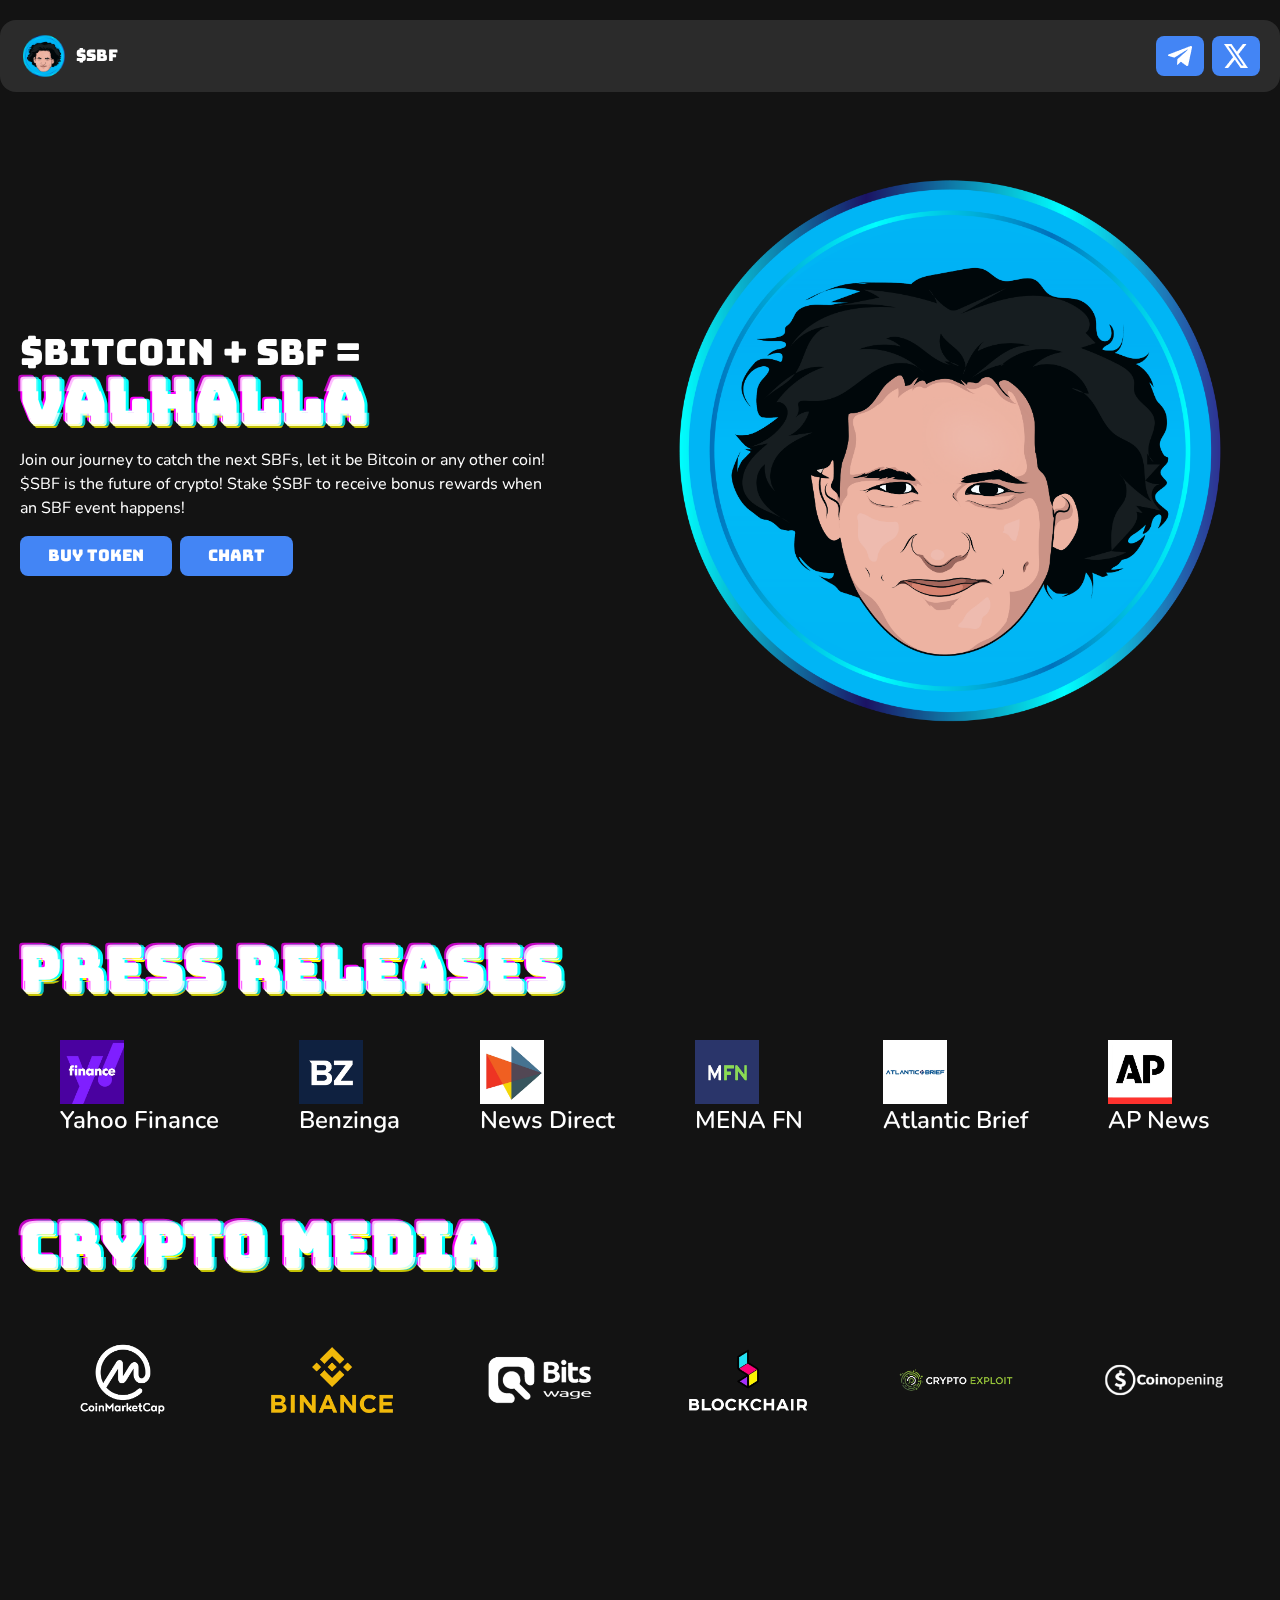
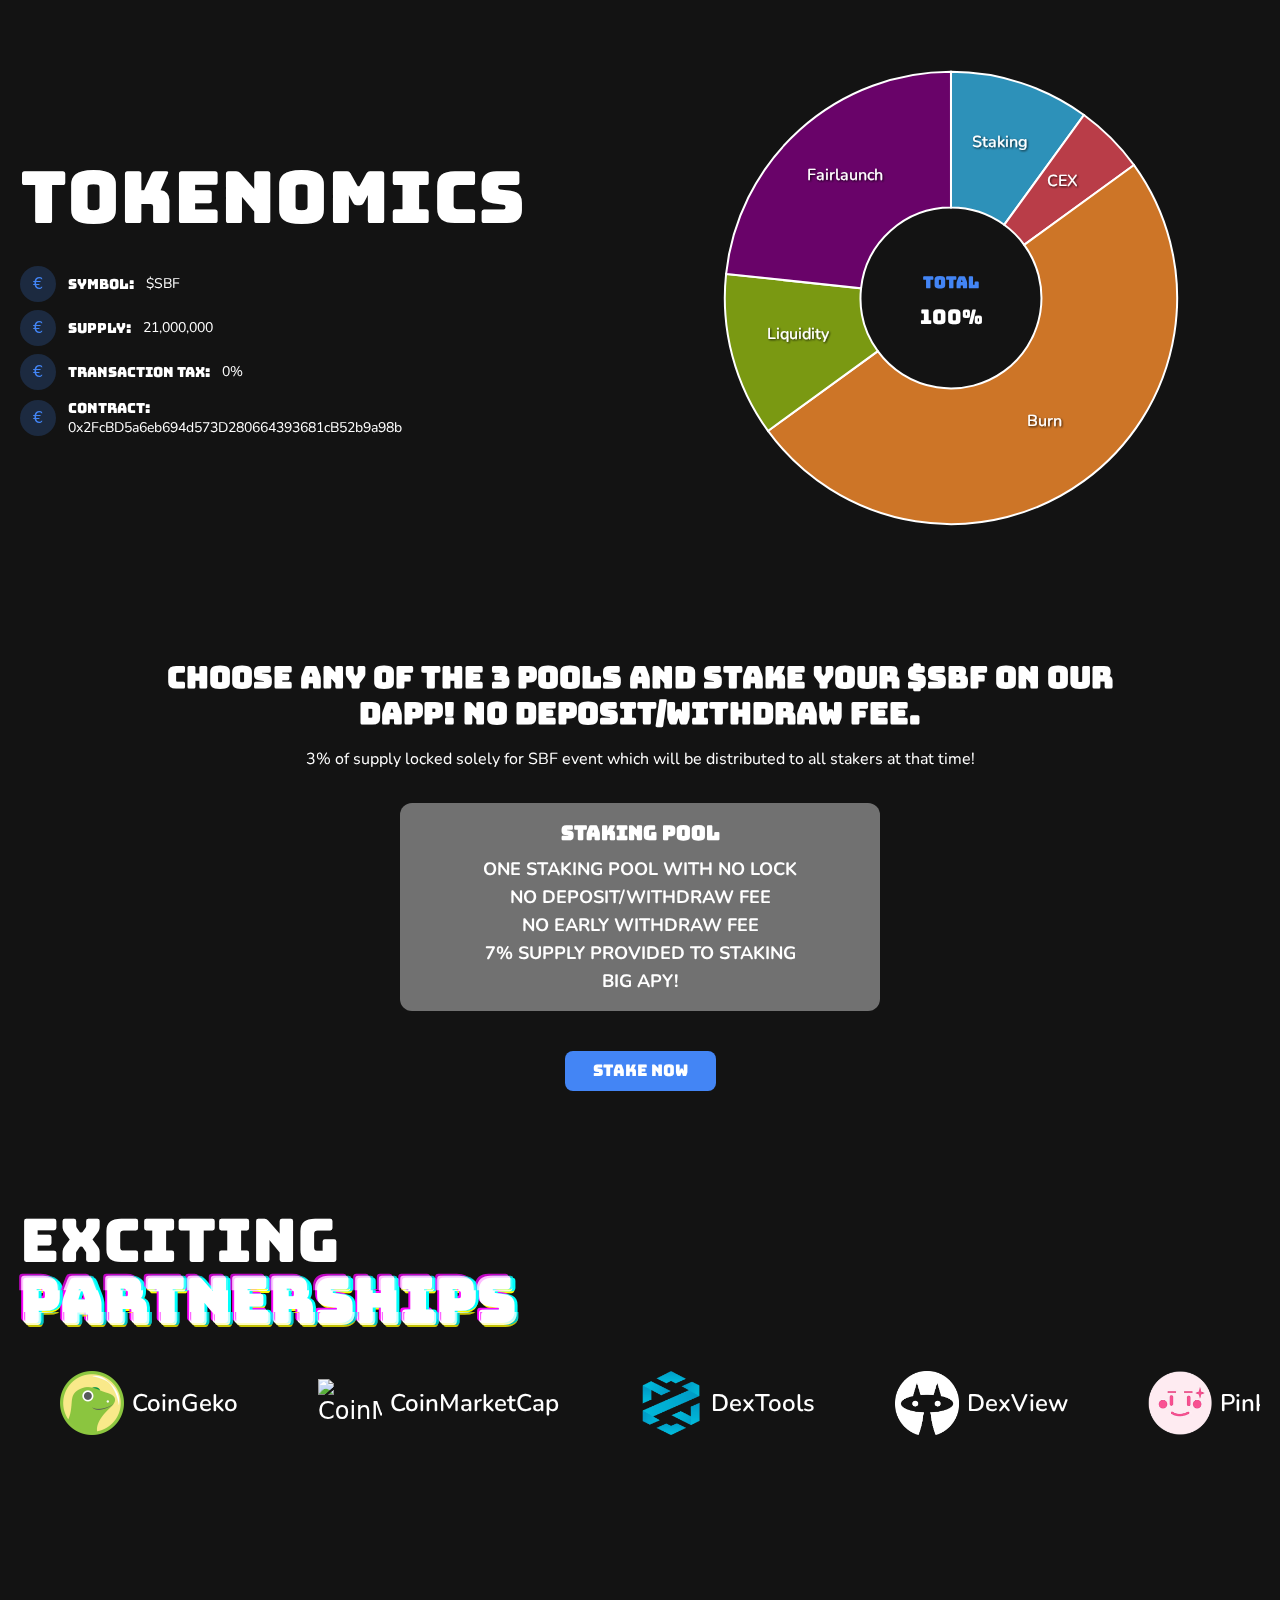
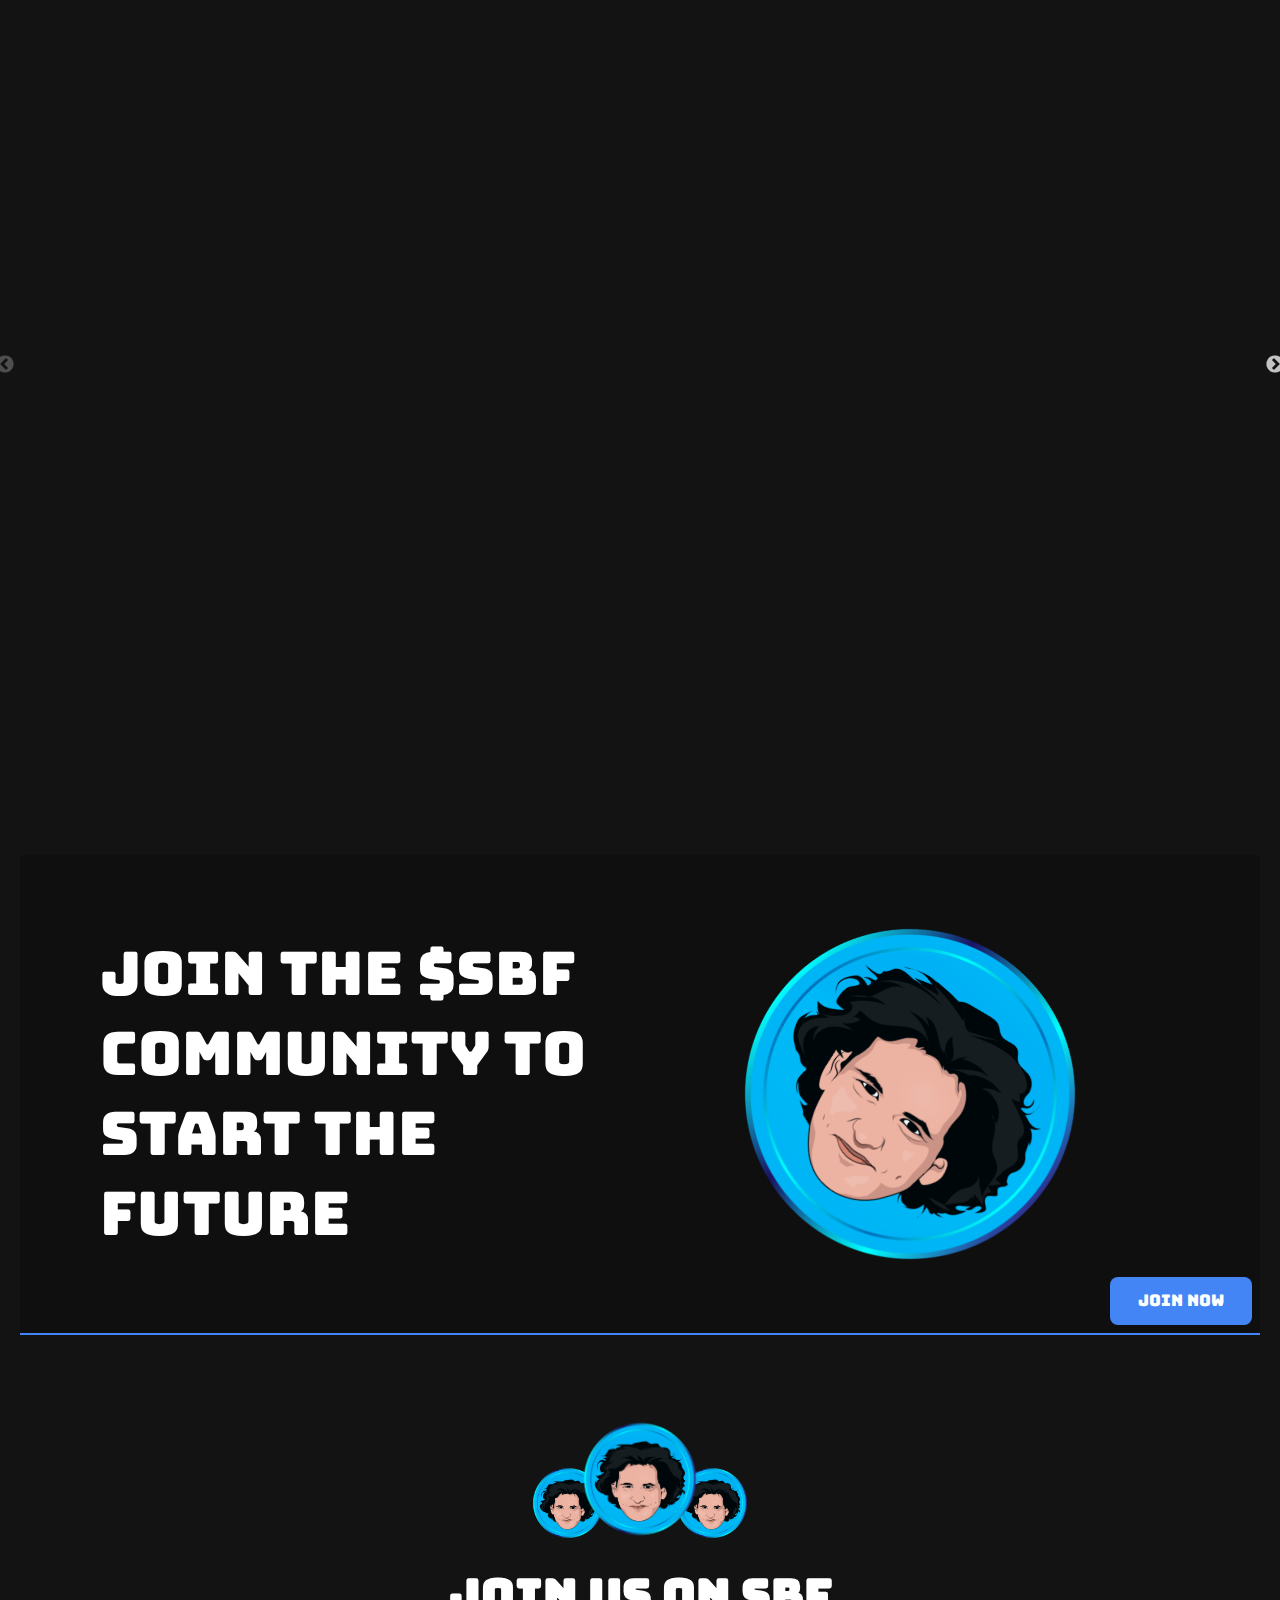
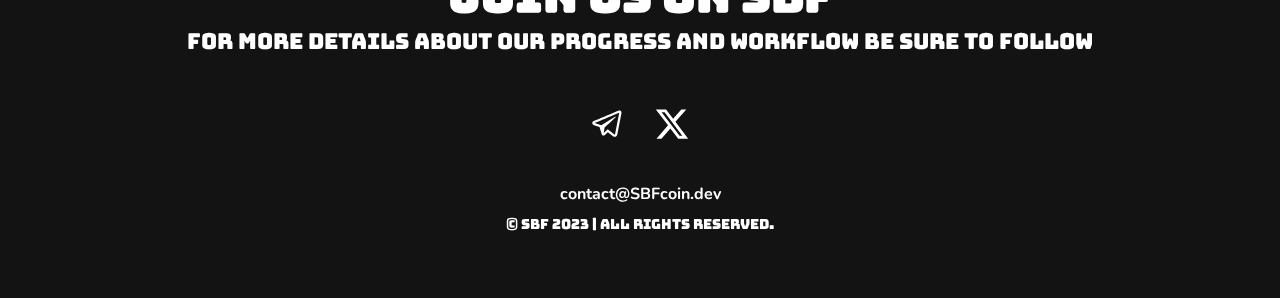
==== home.html @ b6d06c83 "updates" ====
<!DOCTYPE html>
<html lang="en">

<head>
    <meta charset="UTF-8" />
    <meta name="viewport" content="width=device-width, initial-scale=1.0" />
    <link rel="apple-touch-icon" sizes="180x180" href="/apple-touch-icon.png" />
    <link rel="icon" type="image/png" sizes="32x32" href="/favicon-32x32.png" />
    <link rel="icon" type="image/png" sizes="16x16" href="/favicon-16x16.png" />
    <link rel="manifest" href="/site.webmanifest" />



    <!-- Meta Description -->
    <meta name="description"
        content="All that is hidden shall be revealed, $SBF is here to change everything. #FTX" />

    <!-- Meta Keywords -->
    <meta name="keywords" content="crypto, SBF, SBF coin, pumping coin" />
    <!-- WEBSITE MADE BY @KoichiGreyyy https://t.me/KoichiGreyyy -->
    <!-- Meta Author -->
    <meta name="author" content="Sam Bankman-Fried" />

    <!-- Open Graph Metadata (for social media sharing) -->
    <meta property="og:title" content="Sam Bankman-Fried" />
    <meta property="og:description"
        content="All that is hidden shall be revealed, $SBF is here to change everything. #FTX" />
    <meta property="og:type" content="website" />
    <meta property="og:url" content="https://sbf.life/" />
    <meta property="og:image" content="https://sbf.life/assets/embed.png/" />

    <!-- Twitter Card Metadata (for Twitter sharing) -->
    <meta name="twitter:card" content="summary_large_image" />
    <meta name="twitter:title" content="SBF" />
    <meta name="twitter:description"
        content="All that is hidden shall be revealed, $SBF is here to change everything. #FTX" />
    <meta name="twitter:image" content="https://sbf.life/assets/embed.png/" />
    <script type="module" crossorigin="" src="/assets/index-9a1cd9ca.js"></script>
    <link rel="stylesheet" href="/assets/index-a7065636.css" />
    <style type="text/css">
        .falling-banana.svelte-j21y6u {
            position: absolute;
            animation: svelte-j21y6u-fall var(--speed) linear infinite;
            z-index: 100;
        }

        @keyframes svelte-j21y6u-fall {
            0% {
                transform: translateY(-100px);
            }

            to {
                transform: translateY(100vh);
            }
        }

        .rfm-marquee-container {
            overflow-x: hidden;
            display: flex;
            flex-direction: row;
            position: relative;
            width: var(--width);
            transform: var(--transform);
        }

        .rfm-marquee-container:hover div {
            animation-play-state: var(--pause-on-hover);
        }

        .rfm-marquee-container:active div {
            animation-play-state: var(--pause-on-click);
        }

        .rfm-overlay {
            position: absolute;
            width: 100%;
            height: 100%;
        }

        .rfm-overlay::before,
        .rfm-overlay::after {
            background: linear-gradient(to right,
                    var(--gradient-color),
                    transparent);
            content: "";
            height: 100%;
            position: absolute;
            width: var(--gradient-width);
            z-index: 2;
            pointer-events: none;
            touch-action: none;
        }

        .rfm-overlay::after {
            right: 0;
            top: 0;
            transform: rotateZ(180deg);
        }

        .rfm-overlay::before {
            left: 0;
            top: 0;
        }

        .rfm-marquee {
            flex: 0 0 auto;
            min-width: var(--min-width);
            z-index: 1;
            display: flex;
            flex-direction: row;
            align-items: center;
            animation: scroll var(--duration) linear var(--delay) var(--iteration-count);
            animation-play-state: var(--play);
            animation-delay: var(--delay);
            animation-direction: var(--direction);
        }

        @keyframes scroll {
            0% {
                transform: translateX(0%);
            }

            100% {
                transform: translateX(-100%);
            }
        }

        .rfm-initial-child-container {
            flex: 0 0 auto;
            display: flex;
            min-width: auto;
            flex-direction: row;
            align-items: center;
        }

        .rfm-child {
            transform: var(--transform);
        }
    </style>
    <style id="apexcharts-css">
        @keyframes opaque {
            0% {
                opacity: 0;
            }

            to {
                opacity: 1;
            }
        }

        @keyframes resizeanim {

            0%,
            to {
                opacity: 0;
            }
        }

        .apexcharts-canvas {
            position: relative;
            user-select: none;
        }

        .apexcharts-canvas ::-webkit-scrollbar {
            -webkit-appearance: none;
            width: 6px;
        }

        .apexcharts-canvas ::-webkit-scrollbar-thumb {
            border-radius: 4px;
            background-color: rgba(0, 0, 0, 0.5);
            box-shadow: 0 0 1px rgba(255, 255, 255, 0.5);
            -webkit-box-shadow: 0 0 1px rgba(255, 255, 255, 0.5);
        }

        .apexcharts-inner {
            position: relative;
        }

        .apexcharts-text tspan {
            font-family: inherit;
        }

        .legend-mouseover-inactive {
            transition: 0.15s ease all;
            opacity: 0.2;
        }

        .apexcharts-legend-text {
            padding-left: 15px;
            margin-left: -15px;
        }

        .apexcharts-series-collapsed {
            opacity: 0;
        }

        .apexcharts-tooltip {
            border-radius: 5px;
            box-shadow: 2px 2px 6px -4px #999;
            cursor: default;
            font-size: 14px;
            left: 62px;
            opacity: 0;
            pointer-events: none;
            position: absolute;
            top: 20px;
            display: flex;
            flex-direction: column;
            overflow: hidden;
            white-space: nowrap;
            z-index: 12;
            transition: 0.15s ease all;
        }

        .apexcharts-tooltip.apexcharts-active {
            opacity: 1;
            transition: 0.15s ease all;
        }

        .apexcharts-tooltip.apexcharts-theme-light {
            border: 1px solid #e3e3e3;
            background: rgba(255, 255, 255, 0.96);
        }

        .apexcharts-tooltip.apexcharts-theme-dark {
            color: #fff;
            background: rgba(30, 30, 30, 0.8);
        }

        .apexcharts-tooltip * {
            font-family: inherit;
        }

        .apexcharts-tooltip-title {
            padding: 6px;
            font-size: 15px;
            margin-bottom: 4px;
        }

        .apexcharts-tooltip.apexcharts-theme-light .apexcharts-tooltip-title {
            background: #eceff1;
            border-bottom: 1px solid #ddd;
        }

        .apexcharts-tooltip.apexcharts-theme-dark .apexcharts-tooltip-title {
            background: rgba(0, 0, 0, 0.7);
            border-bottom: 1px solid #333;
        }

        .apexcharts-tooltip-text-goals-value,
        .apexcharts-tooltip-text-y-value,
        .apexcharts-tooltip-text-z-value {
            display: inline-block;
            margin-left: 5px;
            font-weight: 600;
        }

        .apexcharts-tooltip-text-goals-label:empty,
        .apexcharts-tooltip-text-goals-value:empty,
        .apexcharts-tooltip-text-y-label:empty,
        .apexcharts-tooltip-text-y-value:empty,
        .apexcharts-tooltip-text-z-value:empty,
        .apexcharts-tooltip-title:empty {
            display: none;
        }

        .apexcharts-tooltip-text-goals-label,
        .apexcharts-tooltip-text-goals-value {
            padding: 6px 0 5px;
        }

        .apexcharts-tooltip-goals-group,
        .apexcharts-tooltip-text-goals-label,
        .apexcharts-tooltip-text-goals-value {
            display: flex;
        }

        .apexcharts-tooltip-text-goals-label:not(:empty),
        .apexcharts-tooltip-text-goals-value:not(:empty) {
            margin-top: -6px;
        }

        .apexcharts-tooltip-marker {
            width: 12px;
            height: 12px;
            position: relative;
            top: 0;
            margin-right: 10px;
            border-radius: 50%;
        }

        .apexcharts-tooltip-series-group {
            padding: 0 10px;
            display: none;
            text-align: left;
            justify-content: left;
            align-items: center;
        }

        .apexcharts-tooltip-series-group.apexcharts-active .apexcharts-tooltip-marker {
            opacity: 1;
        }

        .apexcharts-tooltip-series-group.apexcharts-active,
        .apexcharts-tooltip-series-group:last-child {
            padding-bottom: 4px;
        }

        .apexcharts-tooltip-series-group-hidden {
            opacity: 0;
            height: 0;
            line-height: 0;
            padding: 0 !important;
        }

        .apexcharts-tooltip-y-group {
            padding: 6px 0 5px;
        }

        .apexcharts-custom-tooltip,
        .apexcharts-tooltip-box {
            padding: 4px 8px;
        }

        .apexcharts-tooltip-boxPlot {
            display: flex;
            flex-direction: column-reverse;
        }

        .apexcharts-tooltip-box>div {
            margin: 4px 0;
        }

        .apexcharts-tooltip-box span.value {
            font-weight: 700;
        }

        .apexcharts-tooltip-rangebar {
            padding: 5px 8px;
        }

        .apexcharts-tooltip-rangebar .category {
            font-weight: 600;
            color: #777;
        }

        .apexcharts-tooltip-rangebar .series-name {
            font-weight: 700;
            display: block;
            margin-bottom: 5px;
        }

        .apexcharts-xaxistooltip,
        .apexcharts-yaxistooltip {
            opacity: 0;
            pointer-events: none;
            color: #373d3f;
            font-size: 13px;
            text-align: center;
            border-radius: 2px;
            position: absolute;
            z-index: 10;
            background: #eceff1;
            border: 1px solid #90a4ae;
        }

        .apexcharts-xaxistooltip {
            padding: 9px 10px;
            transition: 0.15s ease all;
        }

        .apexcharts-xaxistooltip.apexcharts-theme-dark {
            background: rgba(0, 0, 0, 0.7);
            border: 1px solid rgba(0, 0, 0, 0.5);
            color: #fff;
        }

        .apexcharts-xaxistooltip:after,
        .apexcharts-xaxistooltip:before {
            left: 50%;
            border: solid transparent;
            content: " ";
            height: 0;
            width: 0;
            position: absolute;
            pointer-events: none;
        }

        .apexcharts-xaxistooltip:after {
            border-color: transparent;
            border-width: 6px;
            margin-left: -6px;
        }

        .apexcharts-xaxistooltip:before {
            border-color: transparent;
            border-width: 7px;
            margin-left: -7px;
        }

        .apexcharts-xaxistooltip-bottom:after,
        .apexcharts-xaxistooltip-bottom:before {
            bottom: 100%;
        }

        .apexcharts-xaxistooltip-top:after,
        .apexcharts-xaxistooltip-top:before {
            top: 100%;
        }

        .apexcharts-xaxistooltip-bottom:after {
            border-bottom-color: #eceff1;
        }

        .apexcharts-xaxistooltip-bottom:before {
            border-bottom-color: #90a4ae;
        }

        .apexcharts-xaxistooltip-bottom.apexcharts-theme-dark:after,
        .apexcharts-xaxistooltip-bottom.apexcharts-theme-dark:before {
            border-bottom-color: rgba(0, 0, 0, 0.5);
        }

        .apexcharts-xaxistooltip-top:after {
            border-top-color: #eceff1;
        }

        .apexcharts-xaxistooltip-top:before {
            border-top-color: #90a4ae;
        }

        .apexcharts-xaxistooltip-top.apexcharts-theme-dark:after,
        .apexcharts-xaxistooltip-top.apexcharts-theme-dark:before {
            border-top-color: rgba(0, 0, 0, 0.5);
        }

        .apexcharts-xaxistooltip.apexcharts-active {
            opacity: 1;
            transition: 0.15s ease all;
        }

        .apexcharts-yaxistooltip {
            padding: 4px 10px;
        }

        .apexcharts-yaxistooltip.apexcharts-theme-dark {
            background: rgba(0, 0, 0, 0.7);
            border: 1px solid rgba(0, 0, 0, 0.5);
            color: #fff;
        }

        .apexcharts-yaxistooltip:after,
        .apexcharts-yaxistooltip:before {
            top: 50%;
            border: solid transparent;
            content: " ";
            height: 0;
            width: 0;
            position: absolute;
            pointer-events: none;
        }

        .apexcharts-yaxistooltip:after {
            border-color: transparent;
            border-width: 6px;
            margin-top: -6px;
        }

        .apexcharts-yaxistooltip:before {
            border-color: transparent;
            border-width: 7px;
            margin-top: -7px;
        }

        .apexcharts-yaxistooltip-left:after,
        .apexcharts-yaxistooltip-left:before {
            left: 100%;
        }

        .apexcharts-yaxistooltip-right:after,
        .apexcharts-yaxistooltip-right:before {
            right: 100%;
        }

        .apexcharts-yaxistooltip-left:after {
            border-left-color: #eceff1;
        }

        .apexcharts-yaxistooltip-left:before {
            border-left-color: #90a4ae;
        }

        .apexcharts-yaxistooltip-left.apexcharts-theme-dark:after,
        .apexcharts-yaxistooltip-left.apexcharts-theme-dark:before {
            border-left-color: rgba(0, 0, 0, 0.5);
        }

        .apexcharts-yaxistooltip-right:after {
            border-right-color: #eceff1;
        }

        .apexcharts-yaxistooltip-right:before {
            border-right-color: #90a4ae;
        }

        .apexcharts-yaxistooltip-right.apexcharts-theme-dark:after,
        .apexcharts-yaxistooltip-right.apexcharts-theme-dark:before {
            border-right-color: rgba(0, 0, 0, 0.5);
        }

        .apexcharts-yaxistooltip.apexcharts-active {
            opacity: 1;
        }

        .apexcharts-yaxistooltip-hidden {
            display: none;
        }

        .apexcharts-xcrosshairs,
        .apexcharts-ycrosshairs {
            pointer-events: none;
            opacity: 0;
            transition: 0.15s ease all;
        }

        .apexcharts-xcrosshairs.apexcharts-active,
        .apexcharts-ycrosshairs.apexcharts-active {
            opacity: 1;
            transition: 0.15s ease all;
        }

        .apexcharts-ycrosshairs-hidden {
            opacity: 0;
        }

        .apexcharts-selection-rect {
            cursor: move;
        }

        .svg_select_boundingRect,
        .svg_select_points_rot {
            pointer-events: none;
            opacity: 0;
            visibility: hidden;
        }

        .apexcharts-selection-rect+g .svg_select_boundingRect,
        .apexcharts-selection-rect+g .svg_select_points_rot {
            opacity: 0;
            visibility: hidden;
        }

        .apexcharts-selection-rect+g .svg_select_points_l,
        .apexcharts-selection-rect+g .svg_select_points_r {
            cursor: ew-resize;
            opacity: 1;
            visibility: visible;
        }

        .svg_select_points {
            fill: #efefef;
            stroke: #333;
            rx: 2;
        }

        .apexcharts-svg.apexcharts-zoomable.hovering-zoom {
            cursor: crosshair;
        }

        .apexcharts-svg.apexcharts-zoomable.hovering-pan {
            cursor: move;
        }

        .apexcharts-menu-icon,
        .apexcharts-pan-icon,
        .apexcharts-reset-icon,
        .apexcharts-selection-icon,
        .apexcharts-toolbar-custom-icon,
        .apexcharts-zoom-icon,
        .apexcharts-zoomin-icon,
        .apexcharts-zoomout-icon {
            cursor: pointer;
            width: 20px;
            height: 20px;
            line-height: 24px;
            color: #6e8192;
            text-align: center;
        }

        .apexcharts-menu-icon svg,
        .apexcharts-reset-icon svg,
        .apexcharts-zoom-icon svg,
        .apexcharts-zoomin-icon svg,
        .apexcharts-zoomout-icon svg {
            fill: #6e8192;
        }

        .apexcharts-selection-icon svg {
            fill: #444;
            transform: scale(0.76);
        }

        .apexcharts-theme-dark .apexcharts-menu-icon svg,
        .apexcharts-theme-dark .apexcharts-pan-icon svg,
        .apexcharts-theme-dark .apexcharts-reset-icon svg,
        .apexcharts-theme-dark .apexcharts-selection-icon svg,
        .apexcharts-theme-dark .apexcharts-toolbar-custom-icon svg,
        .apexcharts-theme-dark .apexcharts-zoom-icon svg,
        .apexcharts-theme-dark .apexcharts-zoomin-icon svg,
        .apexcharts-theme-dark .apexcharts-zoomout-icon svg {
            fill: #f3f4f5;
        }

        .apexcharts-canvas .apexcharts-reset-zoom-icon.apexcharts-selected svg,
        .apexcharts-canvas .apexcharts-selection-icon.apexcharts-selected svg,
        .apexcharts-canvas .apexcharts-zoom-icon.apexcharts-selected svg {
            fill: #008ffb;
        }

        .apexcharts-theme-light .apexcharts-menu-icon:hover svg,
        .apexcharts-theme-light .apexcharts-reset-icon:hover svg,
        .apexcharts-theme-light .apexcharts-selection-icon:not(.apexcharts-selected):hover svg,
        .apexcharts-theme-light .apexcharts-zoom-icon:not(.apexcharts-selected):hover svg,
        .apexcharts-theme-light .apexcharts-zoomin-icon:hover svg,
        .apexcharts-theme-light .apexcharts-zoomout-icon:hover svg {
            fill: #333;
        }

        .apexcharts-menu-icon,
        .apexcharts-selection-icon {
            position: relative;
        }

        .apexcharts-reset-icon {
            margin-left: 5px;
        }

        .apexcharts-menu-icon,
        .apexcharts-reset-icon,
        .apexcharts-zoom-icon {
            transform: scale(0.85);
        }

        .apexcharts-zoomin-icon,
        .apexcharts-zoomout-icon {
            transform: scale(0.7);
        }

        .apexcharts-zoomout-icon {
            margin-right: 3px;
        }

        .apexcharts-pan-icon {
            transform: scale(0.62);
            position: relative;
            left: 1px;
            top: 0;
        }

        .apexcharts-pan-icon svg {
            fill: #fff;
            stroke: #6e8192;
            stroke-width: 2;
        }

        .apexcharts-pan-icon.apexcharts-selected svg {
            stroke: #008ffb;
        }

        .apexcharts-pan-icon:not(.apexcharts-selected):hover svg {
            stroke: #333;
        }

        .apexcharts-toolbar {
            position: absolute;
            z-index: 11;
            max-width: 176px;
            text-align: right;
            border-radius: 3px;
            padding: 0 6px 2px;
            display: flex;
            justify-content: space-between;
            align-items: center;
        }

        .apexcharts-menu {
            background: #fff;
            position: absolute;
            top: 100%;
            border: 1px solid #ddd;
            border-radius: 3px;
            padding: 3px;
            right: 10px;
            opacity: 0;
            min-width: 110px;
            transition: 0.15s ease all;
            pointer-events: none;
        }

        .apexcharts-menu.apexcharts-menu-open {
            opacity: 1;
            pointer-events: all;
            transition: 0.15s ease all;
        }

        .apexcharts-menu-item {
            padding: 6px 7px;
            font-size: 12px;
            cursor: pointer;
        }

        .apexcharts-theme-light .apexcharts-menu-item:hover {
            background: #eee;
        }

        .apexcharts-theme-dark .apexcharts-menu {
            background: rgba(0, 0, 0, 0.7);
            color: #fff;
        }

        @media screen and (min-width: 768px) {
            .apexcharts-canvas:hover .apexcharts-toolbar {
                opacity: 1;
            }
        }

        .apexcharts-canvas .apexcharts-element-hidden,
        .apexcharts-datalabel.apexcharts-element-hidden,
        .apexcharts-hide .apexcharts-series-points {
            opacity: 0;
        }

        .apexcharts-hidden-element-shown {
            opacity: 1;
            transition: 0.25s ease all;
        }

        .apexcharts-datalabel,
        .apexcharts-datalabel-label,
        .apexcharts-datalabel-value,
        .apexcharts-datalabels,
        .apexcharts-pie-label {
            cursor: default;
            pointer-events: none;
        }

        .apexcharts-pie-label-delay {
            opacity: 0;
            animation-name: opaque;
            animation-duration: 0.3s;
            animation-fill-mode: forwards;
            animation-timing-function: ease;
        }

        .apexcharts-annotation-rect,
        .apexcharts-area-series .apexcharts-area,
        .apexcharts-area-series .apexcharts-series-markers .apexcharts-marker.no-pointer-events,
        .apexcharts-gridline,
        .apexcharts-line,
        .apexcharts-line-series .apexcharts-series-markers .apexcharts-marker.no-pointer-events,
        .apexcharts-point-annotation-label,
        .apexcharts-radar-series path,
        .apexcharts-radar-series polygon,
        .apexcharts-toolbar svg,
        .apexcharts-tooltip .apexcharts-marker,
        .apexcharts-xaxis-annotation-label,
        .apexcharts-yaxis-annotation-label,
        .apexcharts-zoom-rect {
            pointer-events: none;
        }

        .apexcharts-marker {
            transition: 0.15s ease all;
        }

        .resize-triggers {
            animation: 1ms resizeanim;
            visibility: hidden;
            opacity: 0;
            height: 100%;
            width: 100%;
            overflow: hidden;
        }

        .contract-trigger:before,
        .resize-triggers,
        .resize-triggers>div {
            content: " ";
            display: block;
            position: absolute;
            top: 0;
            left: 0;
        }

        .resize-triggers>div {
            height: 100%;
            width: 100%;
            background: #eee;
            overflow: auto;
        }

        .contract-trigger:before {
            overflow: hidden;
            width: 200%;
            height: 200%;
        }

        .apexcharts-bar-goals-markers {
            pointer-events: none;
        }

        .apexcharts-bar-shadows {
            pointer-events: none;
        }

        .apexcharts-rangebar-goals-markers {
            pointer-events: none;
        }
    </style>
</head>

<body>

    <body>

        <div id="root">
            <div class="w-full min-h-screen bg-bg">
                <div style="opacity: 1;">
                    <nav
                        class="w-full h-screen top-0 left-0 fixed z-[51] bg-black transition-all ease-in-out duration-500 font-secondary translate-x-full opacity-0">
                        <img src="/sam.png" alt="Logo" class="w-20 mx-auto mt-10 relative z-10">
                        <div
                            class="w-20 h-20 rounded-full absolute left-0 right-0 bg-cyn mx-auto top-10 opacity-60 blur-[3rem]">
                        </div><button class=""><svg stroke="currentColor" fill="currentColor" stroke-width="0"
                                viewBox="0 0 512 512" class="absolute text-white text-3xl top-5 right-5" height="1em"
                                width="1em" xmlns="http://www.w3.org/2000/svg">
                                <path
                                    d="M400 145.49L366.51 112 256 222.51 145.49 112 112 145.49 222.51 256 112 366.51 145.49 400 256 289.49 366.51 400 400 366.51 289.49 256 400 145.49z">
                                </path>
                            </svg></button>
                        <ul
                            class="gap-y-9 text-white font-semibold w-fit flex flex-col items-center justify-center mx-auto mt-10">
                            <li class="uppercase"><a href="#home" class="">Home</a></li>
                            <li class="uppercase"><a href="#tokenomics" class="">Tokenomics</a></li>
                            <li class="uppercase"><a href="#partners" class="">Partners</a></li>
                            <li class="uppercase"><a href="#staking" class="">STAKING</a></li>
                            <li class="uppercase"><a href="#roadmap" class="">Roadmap</a></li>
                            <li class="uppercase"><a href="https://sbf.life/" rel="noopener noreferrer" target="_blank"
                                    class="">KYC</a></li>
                            <!-- <li class="uppercase"><a
                                    href="https://github.com/Audit-Ace/Audits-Smart-Contracts/blob/main/SBF%20Audit%20Report.pdfroadmap"
                                    rel="noopener noreferrer" target="_blank" class="">Audit 1</a></li>
                            <li class="uppercase"><a
                                    href="https://github.com/SpyWolfNetwork/Smart_Contract_Audits/blob/main/October_2023/SBF_0x2FcBD5a6eb694d573D280664393681cB52b9a98b.pdf"
                                    rel="noopener noreferrer" target="_blank" class="">Audit 2</a></li> -->
                        </ul>
                    </nav>
                    <nav
                        class="h-auto px-5 font-primary overflow-hidden  max-w-[1300px] w-full mx-auto top-5 right-0 fixed backdrop-blur-md rounded-2xl left-0 transition-all ease-in-out duration-500 z-[50] bg-white/10 dark:bg-black/20">
                        <div class="w-full  items-center mx-auto flex justify-between py-3 animated-element">
                            <div class="w-full">
                                <div class="flex items-center gap-2"><img src="/sam.png" alt="Navlogo"
                                        class="w-12 cursor-pointer">
                                    <h1 class="text-white">$SBF</h1>
                                </div>
                            </div>
                            <ul
                                class="w-full justify-center gap-x-9 text-white xl:flex hidden items-center text-sm font-secondary u-class-1">
                                <li class="uppercase"><a href="#home" class="">Home</a></li>
                                <li class="uppercase"><a href="#tokenomics" class="">Tokenomics</a></li>
                                <li class="uppercase"><a href="#partners" class="">Partners</a></li>
                                <li class="uppercase"><a href="#staking" class="">STAKING</a></li>
                                <li class="uppercase"><a href="#roadmap" class="">Roadmap</a></li>
                                <li class="uppercase"><a href="https://sbf.life/" rel="noopener noreferrer"
                                        target="_blank" class="">KYC</a></li>
                            </ul>
                            <div class="w-full place-content-end xl:flex gap-2"><a href="https://t.me/" target="_blank"
                                    rel="noopener noreferrer"><button
                                        class=" text-white rounded-lg relative group bg-primary overflow-hidden font-primary  xl:flex p-2 px-3">
                                        <div
                                            class="relative z-10 group-hover:-translate-y-[150%] transition-all ease-in-out duration-300">
                                            <img src="/socmed/tg.webp" alt="Telegram" class="">
                                        </div>
                                        <div
                                            class=" z-10 translate-y-full group-hover:-translate-y-2 transition-all ease-in-out duration-300 absolute bottom-0">
                                            <img src="/socmed/tg.webp" alt="Telegram" class="">
                                        </div>
                                    </button></a><a href="https://twitter.com/" target="_blank"
                                    rel="noopener noreferrer"><button
                                        class=" text-white rounded-lg relative group bg-primary overflow-hidden font-primary  xl:flex p-2 px-3">
                                        <div
                                            class="relative z-10 group-hover:-translate-y-[150%] transition-all ease-in-out duration-300">
                                            <img src="/socmed/twitter.webp" alt="Twitter" class="">
                                        </div>
                                        <div
                                            class=" z-10 translate-y-full group-hover:-translate-y-2 transition-all ease-in-out duration-300 absolute bottom-0">
                                            <img src="/socmed/twitter.webp" alt="Twitter" class="">
                                        </div>
                                    </button></a>
                                    <a href="https://sbf.life/" target="_blank" style="display: none;"
                                    rel="noopener noreferrer"><button
                                        class=" text-white rounded-lg relative group bg-primary overflow-hidden font-primary  px-7 py-2">
                                        <div
                                            class="relative z-10 group-hover:-translate-y-[150%] transition-all ease-in-out duration-300">
                                            GITBOOK</div>
                                        <div
                                            class=" z-10 translate-y-full group-hover:-translate-y-2 transition-all ease-in-out duration-300 absolute bottom-0">
                                            GITBOOK</div>
                                    </button></a>
                                </div>
<!--                                 
                                <svg stroke="currentColor" fill="currentColor" stroke-width="0"
                                viewBox="0 0 24 24" class="xl:hidden text-white text-3xl" height="1em" width="1em"
                                xmlns="http://www.w3.org/2000/svg">
                                <path d="M3 4H21V6H3V4ZM9 11H21V13H9V11ZM3 18H21V20H3V18Z"></path>
                            </svg> -->
                        </div>
                    </nav>
                    <section class="w-full min-h-screen relative px-5 py-10 flex items-center u-class-x" id="home">


                        <video src="/assets/vid1.mp4" playsinline="" autoplay="" preload="auto" loop=""
                            class="w-full h-full fixed top-0 left-0 object-cover brightness-75"></video>


                        <div class="my-container z-10 flex items-center">
                            <div class="w-full text-white lg:text-left text-center">
                                <div class="mt-2 w-fit mx-auto lg:mx-0">
                                    <div class="origin-top-right" style="opacity: 1; transform: none;">
                                        <h1 class="font-primary lg:max-w-sm text-4xl sm:text-6xl md:text-4xl">$Bitcoin +
                                            SBF =</h1>
                                    </div>
                                    <div class="origin-top-right" style="opacity: 1; transform: none;">
                                        <h1 class="font-primary text-6xl sm:text-6xl md:text-6xl glitch w-fit">
                                            VALHALLA<span aria-hidden="true">VALHALLA</span><span
                                                aria-hidden="true">VALHALLA</span></h1>
                                    </div>
                                </div>
                                <div class="origin-top-right" style="opacity: 1; transform: none;">
                                    <p class="mt-4 font-secondary lg:w-[33rem] lg:text-left text-center w-full">Join our
                                        journey to catch the next SBFs, let it be Bitcoin or any other coin! $SBF is the
                                        future of crypto! Stake $SBF to receive bonus rewards when an SBF event happens!
                                    </p>
                                </div>
                                <div class="origin-top-right" style="opacity: 1; transform: none;"><a
                                        href="https://app.uniswap.org/b" target="_blank"
                                        rel="noopener noreferrer"><button
                                            class=" text-white rounded-lg relative group bg-primary overflow-hidden font-primary mt-4 mr-2 px-7 py-2">
                                            <div
                                                class="relative z-10 group-hover:-translate-y-[150%] transition-all ease-in-out duration-300">
                                                Buy Token</div>
                                            <div
                                                class=" z-10 translate-y-full group-hover:-translate-y-2 transition-all ease-in-out duration-300 absolute bottom-0">
                                                Buy Token</div>
                                        </button></a><a href="https://www.dextools.io/" target="_blank"
                                        rel="noopener noreferrer"><button
                                            class=" text-white rounded-lg relative group bg-primary overflow-hidden font-primary mt-4 px-7 py-2">
                                            <div
                                                class="relative z-10 group-hover:-translate-y-[150%] transition-all ease-in-out duration-300">
                                                Chart</div>
                                            <div
                                                class=" z-10 translate-y-full group-hover:-translate-y-2 transition-all ease-in-out duration-300 absolute bottom-0">
                                                Chart</div>
                                        </button></a></div>
                            </div>
                            <div class="w-full justify-center lg:flex hidden"><img src="/hero/sam.png" alt="Hero"
                                    class="" style="opacity: 1; transform: translateY(0.776194px) translateZ(0px);">
                            </div>
                        </div>
                    </section>
                    <div class="w-full relative z-10 h-auto px-5 py-10" id="press">
                        <div class="my-container space-y-10">
                            <div class="text-white">
                                <div class="origin-top-right" style="opacity: 1; transform: none;">
                                    <h1 class="font-primary text-4xl sm:text-6xl glitch w-fit">PRESS RELEASES<span
                                            aria-hidden="true">PRESS RELEASES</span><span aria-hidden="true">PRESS
                                            RELEASES</span></h1>
                                </div>
                            </div>
                            <div class="rfm-marquee-container "
                                style="--pause-on-hover: running; --pause-on-click: running; --width: 100%; --transform: none;">
                                <div class="rfm-marquee"
                                    style="--play: running; --direction: normal; --duration: 49.07375s; --delay: 0s; --iteration-count: infinite; --min-width: auto;">
                                    <div class="rfm-initial-child-container">
                                        <div class="rfm-child" style="--transform: none;">
                                            <div class="flex text-white items-center text-2xl gap-x-2 mx-5 md:mx-10"><a
                                                    href="https://finance.yahoo.com/news/introduction-SBF-empowering-investors-decision-213509455.html"><img
                                                        src="/press/yahoo.webp" alt="Yahoo Finance"
                                                        class="md:w-16 w-10">
                                                    <h1 class="font-secondary font-semibold">Yahoo Finance</h1>
                                                </a></div>
                                        </div>
                                        <div class="rfm-child" style="--transform: none;">
                                            <div class="flex text-white items-center text-2xl gap-x-2 mx-5 md:mx-10"><a
                                                    href="https://www.benzinga.com/amp/content/35385133"><img
                                                        src="/press/benzinga.webp" alt="Benzinga" class="md:w-16 w-10">
                                                    <h1 class="font-secondary font-semibold">Benzinga</h1>
                                                </a></div>
                                        </div>
                                        <div class="rfm-child" style="--transform: none;">
                                            <div class="flex text-white items-center text-2xl gap-x-2 mx-5 md:mx-10"><a
                                                    href="https://newsdirect.com/news/introduction-to-SBF-empowering-investors-about-their-decision-making-for-investments-321781550"><img
                                                        src="/press/newsdirect.webp" alt="News Direct"
                                                        class="md:w-16 w-10">
                                                    <h1 class="font-secondary font-semibold">News Direct</h1>
                                                </a></div>
                                        </div>
                                        <div class="rfm-child" style="--transform: none;">
                                            <div class="flex text-white items-center text-2xl gap-x-2 mx-5 md:mx-10"><a
                                                    href="https://menafn.com/1107293452/Introduction-To-SBF-Empowering-Investors-About-Their-Decision-Making-For-Investments"><img
                                                        src="/press/mfn.webp" alt="MENA FN" class="md:w-16 w-10">
                                                    <h1 class="font-secondary font-semibold">MENA FN</h1>
                                                </a></div>
                                        </div>
                                        <div class="rfm-child" style="--transform: none;">
                                            <div class="flex text-white items-center text-2xl gap-x-2 mx-5 md:mx-10"><a
                                                    href="https://atlanticbrief.com/introduction-to-SBF-empowering-investors-about-their-decision-making-for-investments/"><img
                                                        src="/press/abrief.webp" alt="Atlantic Brief"
                                                        class="md:w-16 w-10">
                                                    <h1 class="font-secondary font-semibold">Atlantic Brief</h1>
                                                </a></div>
                                        </div>
                                        <div class="rfm-child" style="--transform: none;">
                                            <div class="flex text-white items-center text-2xl gap-x-2 mx-5 md:mx-10"><a
                                                    href="https://apnews.com/press-release/news-direct-corporation/financial-services-55a5bc5e9f6dcc6ca8c37e3551b03669"><img
                                                        src="/press/apress.webp" alt="AP News" class="md:w-16 w-10">
                                                    <h1 class="font-secondary font-semibold">AP News</h1>
                                                </a></div>
                                        </div>
                                    </div>
                                    <div class="rfm-child" style="--transform: none;">
                                        <div class="flex text-white items-center text-2xl gap-x-2 mx-5 md:mx-10"><a
                                                href="https://finance.yahoo.com/news/introduction-SBF-empowering-investors-decision-213509455.html"><img
                                                    src="/press/yahoo.webp" alt="Yahoo Finance" class="md:w-16 w-10">
                                                <h1 class="font-secondary font-semibold">Yahoo Finance</h1>
                                            </a></div>
                                    </div>
                                    <div class="rfm-child" style="--transform: none;">
                                        <div class="flex text-white items-center text-2xl gap-x-2 mx-5 md:mx-10"><a
                                                href="https://www.benzinga.com/amp/content/35385133"><img
                                                    src="/press/benzinga.webp" alt="Benzinga" class="md:w-16 w-10">
                                                <h1 class="font-secondary font-semibold">Benzinga</h1>
                                            </a></div>
                                    </div>
                                    <div class="rfm-child" style="--transform: none;">
                                        <div class="flex text-white items-center text-2xl gap-x-2 mx-5 md:mx-10"><a
                                                href="https://newsdirect.com/news/introduction-to-SBF-empowering-investors-about-their-decision-making-for-investments-321781550"><img
                                                    src="/press/newsdirect.webp" alt="News Direct" class="md:w-16 w-10">
                                                <h1 class="font-secondary font-semibold">News Direct</h1>
                                            </a></div>
                                    </div>
                                    <div class="rfm-child" style="--transform: none;">
                                        <div class="flex text-white items-center text-2xl gap-x-2 mx-5 md:mx-10"><a
                                                href="https://menafn.com/1107293452/Introduction-To-SBF-Empowering-Investors-About-Their-Decision-Making-For-Investments"><img
                                                    src="/press/mfn.webp" alt="MENA FN" class="md:w-16 w-10">
                                                <h1 class="font-secondary font-semibold">MENA FN</h1>
                                            </a></div>
                                    </div>
                                    <div class="rfm-child" style="--transform: none;">
                                        <div class="flex text-white items-center text-2xl gap-x-2 mx-5 md:mx-10"><a
                                                href="https://atlanticbrief.com/introduction-to-SBF-empowering-investors-about-their-decision-making-for-investments/"><img
                                                    src="/press/abrief.webp" alt="Atlantic Brief" class="md:w-16 w-10">
                                                <h1 class="font-secondary font-semibold">Atlantic Brief</h1>
                                            </a></div>
                                    </div>
                                    <div class="rfm-child" style="--transform: none;">
                                        <div class="flex text-white items-center text-2xl gap-x-2 mx-5 md:mx-10"><a
                                                href="https://apnews.com/press-release/news-direct-corporation/financial-services-55a5bc5e9f6dcc6ca8c37e3551b03669"><img
                                                    src="/press/apress.webp" alt="AP News" class="md:w-16 w-10">
                                                <h1 class="font-secondary font-semibold">AP News</h1>
                                            </a></div>
                                    </div>
                                </div>
                                <div class="rfm-marquee"
                                    style="--play: running; --direction: normal; --duration: 49.07375s; --delay: 0s; --iteration-count: infinite; --min-width: auto;">
                                    <div class="rfm-child" style="--transform: none;">
                                        <div class="flex text-white items-center text-2xl gap-x-2 mx-5 md:mx-10"><a
                                                href="https://finance.yahoo.com/news/introduction-SBF-empowering-investors-decision-213509455.html"><img
                                                    src="/press/yahoo.webp" alt="Yahoo Finance" class="md:w-16 w-10">
                                                <h1 class="font-secondary font-semibold">Yahoo Finance</h1>
                                            </a></div>
                                    </div>
                                    <div class="rfm-child" style="--transform: none;">
                                        <div class="flex text-white items-center text-2xl gap-x-2 mx-5 md:mx-10"><a
                                                href="https://www.benzinga.com/amp/content/35385133"><img
                                                    src="/press/benzinga.webp" alt="Benzinga" class="md:w-16 w-10">
                                                <h1 class="font-secondary font-semibold">Benzinga</h1>
                                            </a></div>
                                    </div>
                                    <div class="rfm-child" style="--transform: none;">
                                        <div class="flex text-white items-center text-2xl gap-x-2 mx-5 md:mx-10"><a
                                                href="https://newsdirect.com/news/introduction-to-SBF-empowering-investors-about-their-decision-making-for-investments-321781550"><img
                                                    src="/press/newsdirect.webp" alt="News Direct" class="md:w-16 w-10">
                                                <h1 class="font-secondary font-semibold">News Direct</h1>
                                            </a></div>
                                    </div>
                                    <div class="rfm-child" style="--transform: none;">
                                        <div class="flex text-white items-center text-2xl gap-x-2 mx-5 md:mx-10"><a
                                                href="https://menafn.com/1107293452/Introduction-To-SBF-Empowering-Investors-About-Their-Decision-Making-For-Investments"><img
                                                    src="/press/mfn.webp" alt="MENA FN" class="md:w-16 w-10">
                                                <h1 class="font-secondary font-semibold">MENA FN</h1>
                                            </a></div>
                                    </div>
                                    <div class="rfm-child" style="--transform: none;">
                                        <div class="flex text-white items-center text-2xl gap-x-2 mx-5 md:mx-10"><a
                                                href="https://atlanticbrief.com/introduction-to-SBF-empowering-investors-about-their-decision-making-for-investments/"><img
                                                    src="/press/abrief.webp" alt="Atlantic Brief" class="md:w-16 w-10">
                                                <h1 class="font-secondary font-semibold">Atlantic Brief</h1>
                                            </a></div>
                                    </div>
                                    <div class="rfm-child" style="--transform: none;">
                                        <div class="flex text-white items-center text-2xl gap-x-2 mx-5 md:mx-10"><a
                                                href="https://apnews.com/press-release/news-direct-corporation/financial-services-55a5bc5e9f6dcc6ca8c37e3551b03669"><img
                                                    src="/press/apress.webp" alt="AP News" class="md:w-16 w-10">
                                                <h1 class="font-secondary font-semibold">AP News</h1>
                                            </a></div>
                                    </div>
                                    <div class="rfm-child" style="--transform: none;">
                                        <div class="flex text-white items-center text-2xl gap-x-2 mx-5 md:mx-10"><a
                                                href="https://finance.yahoo.com/news/introduction-SBF-empowering-investors-decision-213509455.html"><img
                                                    src="/press/yahoo.webp" alt="Yahoo Finance" class="md:w-16 w-10">
                                                <h1 class="font-secondary font-semibold">Yahoo Finance</h1>
                                            </a></div>
                                    </div>
                                    <div class="rfm-child" style="--transform: none;">
                                        <div class="flex text-white items-center text-2xl gap-x-2 mx-5 md:mx-10"><a
                                                href="https://www.benzinga.com/amp/content/35385133"><img
                                                    src="/press/benzinga.webp" alt="Benzinga" class="md:w-16 w-10">
                                                <h1 class="font-secondary font-semibold">Benzinga</h1>
                                            </a></div>
                                    </div>
                                    <div class="rfm-child" style="--transform: none;">
                                        <div class="flex text-white items-center text-2xl gap-x-2 mx-5 md:mx-10"><a
                                                href="https://newsdirect.com/news/introduction-to-SBF-empowering-investors-about-their-decision-making-for-investments-321781550"><img
                                                    src="/press/newsdirect.webp" alt="News Direct" class="md:w-16 w-10">
                                                <h1 class="font-secondary font-semibold">News Direct</h1>
                                            </a></div>
                                    </div>
                                    <div class="rfm-child" style="--transform: none;">
                                        <div class="flex text-white items-center text-2xl gap-x-2 mx-5 md:mx-10"><a
                                                href="https://menafn.com/1107293452/Introduction-To-SBF-Empowering-Investors-About-Their-Decision-Making-For-Investments"><img
                                                    src="/press/mfn.webp" alt="MENA FN" class="md:w-16 w-10">
                                                <h1 class="font-secondary font-semibold">MENA FN</h1>
                                            </a></div>
                                    </div>
                                    <div class="rfm-child" style="--transform: none;">
                                        <div class="flex text-white items-center text-2xl gap-x-2 mx-5 md:mx-10"><a
                                                href="https://atlanticbrief.com/introduction-to-SBF-empowering-investors-about-their-decision-making-for-investments/"><img
                                                    src="/press/abrief.webp" alt="Atlantic Brief" class="md:w-16 w-10">
                                                <h1 class="font-secondary font-semibold">Atlantic Brief</h1>
                                            </a></div>
                                    </div>
                                    <div class="rfm-child" style="--transform: none;">
                                        <div class="flex text-white items-center text-2xl gap-x-2 mx-5 md:mx-10"><a
                                                href="https://apnews.com/press-release/news-direct-corporation/financial-services-55a5bc5e9f6dcc6ca8c37e3551b03669"><img
                                                    src="/press/apress.webp" alt="AP News" class="md:w-16 w-10">
                                                <h1 class="font-secondary font-semibold">AP News</h1>
                                            </a></div>
                                    </div>
                                </div>
                            </div>
                        </div>
                    </div>
                    <div class="w-full relative z-10 h-auto px-5 py-10" id="press">
                        <div class="my-container space-y-10">
                            <div class="text-white">
                                <div class="origin-top-right" style="opacity: 1; transform: none;">
                                    <h1 class="font-primary text-4xl sm:text-6xl glitch w-fit">CRYPTO MEDIA<span
                                            aria-hidden="true">CRYPTO MEDIA</span><span aria-hidden="true">CRYPTO
                                            MEDIA</span></h1>
                                </div>
                            </div>
                            <div class="rfm-marquee-container "
                                style="--pause-on-hover: running; --pause-on-click: running; --width: 100%; --transform: none;">
                                <div class="rfm-marquee"
                                    style="--play: running; --direction: normal; --duration: 108.16s; --delay: 0s; --iteration-count: infinite; --min-width: auto;">
                                    <div class="rfm-initial-child-container">
                                        <div class="rfm-child" style="--transform: none;">
                                            <div class="flex text-white items-center text-2xl gap-x-2 mx-5 md:mx-10"><a
                                                    href="https://coinmarketcap.com/community/articles/653bd89edef1ce13d81f6307/"><img
                                                        src="/media/cmc.webp" class="md:w-32 w-10"></a></div>
                                        </div>
                                        <div class="rfm-child" style="--transform: none;">
                                            <div class="flex text-white items-center text-2xl gap-x-2 mx-5 md:mx-10"><a
                                                    href="https://www.binance.com/en/feed/post/1526627?ref=424364688&amp;utm_campaign=app_share_link"><img
                                                        src="/media/binance.webp" class="md:w-32 w-10"></a></div>
                                        </div>
                                        <div class="rfm-child" style="--transform: none;">
                                            <div class="flex text-white items-center text-2xl gap-x-2 mx-5 md:mx-10"><a
                                                    href=""><img src="/media/bitswage.webp" class="md:w-32 w-10"></a>
                                            </div>
                                        </div>
                                        <div class="rfm-child" style="--transform: none;">
                                            <div class="flex text-white items-center text-2xl gap-x-2 mx-5 md:mx-10"><a
                                                    href=""><img src="/media/blockchair.webp" class="md:w-32 w-10"></a>
                                            </div>
                                        </div>
                                        <div class="rfm-child" style="--transform: none;">
                                            <div class="flex text-white items-center text-2xl gap-x-2 mx-5 md:mx-10"><a
                                                    href="https://cryptoexploit.com/SBF-coin-SBF-riding-the-wave-of-the-bitcoin-SBF-hype-to-new-heights/"><img
                                                        src="/media/ce.webp" class="md:w-32 w-10"></a></div>
                                        </div>
                                        <div class="rfm-child" style="--transform: none;">
                                            <div class="flex text-white items-center text-2xl gap-x-2 mx-5 md:mx-10"><a
                                                    href="https://coinopening.com/SBF-coin-SBF-riding-the-wave-of-the-bitcoin-SBF-hype-to-new-heights/"><img
                                                        src="/media/coinopening.webp" class="md:w-32 w-10"></a></div>
                                        </div>
                                        <div class="rfm-child" style="--transform: none;">
                                            <div class="flex text-white items-center text-2xl gap-x-2 mx-5 md:mx-10"><a
                                                    href="https://coinpedia.org/guest-post/SBF-coin-SBF-riding-the-wave-of-the-bitcoin-SBF-hype-to-new-heights/"><img
                                                        src="/media/coinpedia.webp" class="md:w-32 w-10"></a></div>
                                        </div>
                                        <div class="rfm-child" style="--transform: none;">
                                            <div class="flex text-white items-center text-2xl gap-x-2 mx-5 md:mx-10"><a
                                                    href="https://coinpress.media/SBF-coin-SBF-riding-the-wave-of-the-bitcoin-SBF-hype-to-new-heights/"><img
                                                        src="/media/coinpress.webp" class="md:w-32 w-10"></a></div>
                                        </div>
                                        <div class="rfm-child" style="--transform: none;">
                                            <div class="flex text-white items-center text-2xl gap-x-2 mx-5 md:mx-10"><a
                                                    href="https://coinsphere.org/SBF-coin-SBF-riding-the-wave-of-the-bitcoin-SBF-hype-to-new-heights/"><img
                                                        src="/media/copinsphere.webp" class="md:w-32 w-10"></a></div>
                                        </div>
                                        <div class="rfm-child" style="--transform: none;">
                                            <div class="flex text-white items-center text-2xl gap-x-2 mx-5 md:mx-10"><a
                                                    href="https://coinstats.app/news/d10b96618529fd564a695098d933b6f2023bda70d30365e74429914584165a7f_SBF-Coin-(%24SBF)%3A-Riding-the-Wave-of-the-Bitcoin-SBF-Hype-to-New-Heights/"><img
                                                        src="/media/coinstats.webp" class="md:w-32 w-10"></a></div>
                                        </div>
                                        <div class="rfm-child" style="--transform: none;">
                                            <div class="flex text-white items-center text-2xl gap-x-2 mx-5 md:mx-10"><a
                                                    href="https://cryptorank.io/news/feed/98e2b-SBF-coin-SBF-riding-the-wave-of-the-bitcoin-SBF-hype-to-new-heights"><img
                                                        src="/media/cr.webp" class="md:w-32 w-10"></a></div>
                                        </div>
                                        <div class="rfm-child" style="--transform: none;">
                                            <div class="flex text-white items-center text-2xl gap-x-2 mx-5 md:mx-10"><a
                                                    href="https://cryptocrunches.com/SBF-coin-SBF-riding-the-wave-of-the-bitcoin-SBF-hype-to-new-heights/"><img
                                                        src="/media/cryptocrunch.webp" class="md:w-32 w-10"></a></div>
                                        </div>
                                        <div class="rfm-child" style="--transform: none;">
                                            <div class="flex text-white items-center text-2xl gap-x-2 mx-5 md:mx-10"><a
                                                    href="https://cryptoddy.com/SBF-coin-SBF-riding-the-wave-of-the-bitcoin-SBF-hype-to-new-heights/"><img
                                                        src="/media/cryptoddy.webp" class="md:w-32 w-10"></a></div>
                                        </div>
                                        <div class="rfm-child" style="--transform: none;">
                                            <div class="flex text-white items-center text-2xl gap-x-2 mx-5 md:mx-10"><a
                                                    href="https://cryptoexitscams.com/SBF-coin-SBF-riding-the-wave-of-the-bitcoin-SBF-hype-to-new-heights/"><img
                                                        src="/media/cryptoexit.webp" class="md:w-32 w-10"></a></div>
                                        </div>
                                        <div class="rfm-child" style="--transform: none;">
                                            <div class="flex text-white items-center text-2xl gap-x-2 mx-5 md:mx-10"><a
                                                    href="https://www.cryptonewsies.com/SBF-coin-SBF-riding-the-wave-of-the-bitcoin-SBF-hype-to-new-heights/"><img
                                                        src="/media/cryptonewsies.webp" class="md:w-32 w-10"></a></div>
                                        </div>
                                        <div class="rfm-child" style="--transform: none;">
                                            <div class="flex text-white items-center text-2xl gap-x-2 mx-5 md:mx-10"><a
                                                    href="https://cryptounfold.org/SBF-coin-SBF-riding-the-wave-of-the-bitcoin-SBF-hype-to-new-heights/"><img
                                                        src="/media/cryptounfold.webp" class="md:w-32 w-10"></a></div>
                                        </div>
                                        <div class="rfm-child" style="--transform: none;">
                                            <div class="flex text-white items-center text-2xl gap-x-2 mx-5 md:mx-10"><a
                                                    href="https://cryptoyish.com/SBF-coin-SBF-riding-the-wave-of-the-bitcoin-SBF-hype-to-new-heights/"><img
                                                        src="/media/cryptoyish.webp" class="md:w-32 w-10"></a></div>
                                        </div>
                                        <div class="rfm-child" style="--transform: none;">
                                            <div class="flex text-white items-center text-2xl gap-x-2 mx-5 md:mx-10"><a
                                                    href="https://eielle.com/SBF-coin-SBF-riding-the-wave-of-the-bitcoin-SBF-hype-to-new-heights/"><img
                                                        src="/media/elielle.webp" class="md:w-32 w-10"></a></div>
                                        </div>
                                        <div class="rfm-child" style="--transform: none;">
                                            <div class="flex text-white items-center text-2xl gap-x-2 mx-5 md:mx-10"><a
                                                    href="https://newscall.co/SBF-coin-SBF-riding-the-wave-of-the-bitcoin-SBF-hype-to-new-heights/"><img
                                                        src="/media/newscall.webp" class="md:w-32 w-10"></a></div>
                                        </div>
                                        <div class="rfm-child" style="--transform: none;">
                                            <div class="flex text-white items-center text-2xl gap-x-2 mx-5 md:mx-10"><a
                                                    href="https://recentcoin.com/news/104024-SBF-coin-SBF-riding-the-wave-of-the"><img
                                                        src="/media/recentcoin.webp" class="md:w-32 w-10"></a></div>
                                        </div>
                                        <div class="rfm-child" style="--transform: none;">
                                            <div class="flex text-white items-center text-2xl gap-x-2 mx-5 md:mx-10"><a
                                                    href=""><img src="/media/smartstaker.webp" class="md:w-32 w-10"></a>
                                            </div>
                                        </div>
                                        <div class="rfm-child" style="--transform: none;">
                                            <div class="flex text-white items-center text-2xl gap-x-2 mx-5 md:mx-10"><a
                                                    href="https://techbullion.com/SBF-coin-SBF-riding-the-wave-of-the-bitcoin-SBF-hype-to-new-heights/"><img
                                                        src="/media/tb.webp" class="md:w-32 w-10"></a></div>
                                        </div>
                                        <div class="rfm-child" style="--transform: none;">
                                            <div class="flex text-white items-center text-2xl gap-x-2 mx-5 md:mx-10"><a
                                                    href="https://thecapital.io/article/SBF-coin-SBF-riding-the-wave-of-the-bitcoin-SBF-hype-to-new-heights-Nhpv_Suj-5BJhqjPJcB"><img
                                                        src="/media/tc.webp" class="md:w-32 w-10"></a></div>
                                        </div>
                                        <div class="rfm-child" style="--transform: none;">
                                            <div class="flex text-white items-center text-2xl gap-x-2 mx-5 md:mx-10"><a
                                                    href="https://www.upstandinghackers.com/SBF-coin-SBF-riding-the-wave-of-the-bitcoin-SBF-hype-to-new-heights/"><img
                                                        src="/media/upstanding.webp" class="md:w-32 w-10"></a></div>
                                        </div>
                                        <div class="rfm-child" style="--transform: none;">
                                            <div class="flex text-white items-center text-2xl gap-x-2 mx-5 md:mx-10"><a
                                                    href="https://bitswage.com/SBF-coin-SBF-riding-the-wave-of-the-bitcoin-SBF-hype-to-new-heights/"><img
                                                        src="/media/wagebits.webp" class="md:w-32 w-10"></a></div>
                                        </div>
                                        <div class="rfm-child" style="--transform: none;">
                                            <div class="flex text-white items-center text-2xl gap-x-2 mx-5 md:mx-10"><a
                                                    href="https://yourcryptopr.com/SBF-coin-SBF-riding-the-wave-of-the-bitcoin-SBF-hype-to-new-heights/"><img
                                                        src="/media/yourcryptopr.webp" class="md:w-32 w-10"></a></div>
                                        </div>
                                    </div>
                                </div>
                                <div class="rfm-marquee"
                                    style="--play: running; --direction: normal; --duration: 108.16s; --delay: 0s; --iteration-count: infinite; --min-width: auto;">
                                    <div class="rfm-child" style="--transform: none;">
                                        <div class="flex text-white items-center text-2xl gap-x-2 mx-5 md:mx-10"><a
                                                href="https://coinmarketcap.com/community/articles/653bd89edef1ce13d81f6307/"><img
                                                    src="/media/cmc.webp" class="md:w-32 w-10"></a></div>
                                    </div>
                                    <div class="rfm-child" style="--transform: none;">
                                        <div class="flex text-white items-center text-2xl gap-x-2 mx-5 md:mx-10"><a
                                                href="https://www.binance.com/en/feed/post/1526627?ref=424364688&amp;utm_campaign=app_share_link"><img
                                                    src="/media/binance.webp" class="md:w-32 w-10"></a></div>
                                    </div>
                                    <div class="rfm-child" style="--transform: none;">
                                        <div class="flex text-white items-center text-2xl gap-x-2 mx-5 md:mx-10"><a
                                                href=""><img src="/media/bitswage.webp" class="md:w-32 w-10"></a></div>
                                    </div>
                                    <div class="rfm-child" style="--transform: none;">
                                        <div class="flex text-white items-center text-2xl gap-x-2 mx-5 md:mx-10"><a
                                                href=""><img src="/media/blockchair.webp" class="md:w-32 w-10"></a>
                                        </div>
                                    </div>
                                    <div class="rfm-child" style="--transform: none;">
                                        <div class="flex text-white items-center text-2xl gap-x-2 mx-5 md:mx-10"><a
                                                href="https://cryptoexploit.com/SBF-coin-SBF-riding-the-wave-of-the-bitcoin-SBF-hype-to-new-heights/"><img
                                                    src="/media/ce.webp" class="md:w-32 w-10"></a></div>
                                    </div>
                                    <div class="rfm-child" style="--transform: none;">
                                        <div class="flex text-white items-center text-2xl gap-x-2 mx-5 md:mx-10"><a
                                                href="https://coinopening.com/SBF-coin-SBF-riding-the-wave-of-the-bitcoin-SBF-hype-to-new-heights/"><img
                                                    src="/media/coinopening.webp" class="md:w-32 w-10"></a></div>
                                    </div>
                                    <div class="rfm-child" style="--transform: none;">
                                        <div class="flex text-white items-center text-2xl gap-x-2 mx-5 md:mx-10"><a
                                                href="https://coinpedia.org/guest-post/SBF-coin-SBF-riding-the-wave-of-the-bitcoin-SBF-hype-to-new-heights/"><img
                                                    src="/media/coinpedia.webp" class="md:w-32 w-10"></a></div>
                                    </div>
                                    <div class="rfm-child" style="--transform: none;">
                                        <div class="flex text-white items-center text-2xl gap-x-2 mx-5 md:mx-10"><a
                                                href="https://coinpress.media/SBF-coin-SBF-riding-the-wave-of-the-bitcoin-SBF-hype-to-new-heights/"><img
                                                    src="/media/coinpress.webp" class="md:w-32 w-10"></a></div>
                                    </div>
                                    <div class="rfm-child" style="--transform: none;">
                                        <div class="flex text-white items-center text-2xl gap-x-2 mx-5 md:mx-10"><a
                                                href="https://coinsphere.org/SBF-coin-SBF-riding-the-wave-of-the-bitcoin-SBF-hype-to-new-heights/"><img
                                                    src="/media/copinsphere.webp" class="md:w-32 w-10"></a></div>
                                    </div>
                                    <div class="rfm-child" style="--transform: none;">
                                        <div class="flex text-white items-center text-2xl gap-x-2 mx-5 md:mx-10"><a
                                                href="https://coinstats.app/news/d10b96618529fd564a695098d933b6f2023bda70d30365e74429914584165a7f_SBF-Coin-(%24SBF)%3A-Riding-the-Wave-of-the-Bitcoin-SBF-Hype-to-New-Heights/"><img
                                                    src="/media/coinstats.webp" class="md:w-32 w-10"></a></div>
                                    </div>
                                    <div class="rfm-child" style="--transform: none;">
                                        <div class="flex text-white items-center text-2xl gap-x-2 mx-5 md:mx-10"><a
                                                href="https://cryptorank.io/news/feed/98e2b-SBF-coin-SBF-riding-the-wave-of-the-bitcoin-SBF-hype-to-new-heights"><img
                                                    src="/media/cr.webp" class="md:w-32 w-10"></a></div>
                                    </div>
                                    <div class="rfm-child" style="--transform: none;">
                                        <div class="flex text-white items-center text-2xl gap-x-2 mx-5 md:mx-10"><a
                                                href="https://cryptocrunches.com/SBF-coin-SBF-riding-the-wave-of-the-bitcoin-SBF-hype-to-new-heights/"><img
                                                    src="/media/cryptocrunch.webp" class="md:w-32 w-10"></a></div>
                                    </div>
                                    <div class="rfm-child" style="--transform: none;">
                                        <div class="flex text-white items-center text-2xl gap-x-2 mx-5 md:mx-10"><a
                                                href="https://cryptoddy.com/SBF-coin-SBF-riding-the-wave-of-the-bitcoin-SBF-hype-to-new-heights/"><img
                                                    src="/media/cryptoddy.webp" class="md:w-32 w-10"></a></div>
                                    </div>
                                    <div class="rfm-child" style="--transform: none;">
                                        <div class="flex text-white items-center text-2xl gap-x-2 mx-5 md:mx-10"><a
                                                href="https://cryptoexitscams.com/SBF-coin-SBF-riding-the-wave-of-the-bitcoin-SBF-hype-to-new-heights/"><img
                                                    src="/media/cryptoexit.webp" class="md:w-32 w-10"></a></div>
                                    </div>
                                    <div class="rfm-child" style="--transform: none;">
                                        <div class="flex text-white items-center text-2xl gap-x-2 mx-5 md:mx-10"><a
                                                href="https://www.cryptonewsies.com/SBF-coin-SBF-riding-the-wave-of-the-bitcoin-SBF-hype-to-new-heights/"><img
                                                    src="/media/cryptonewsies.webp" class="md:w-32 w-10"></a></div>
                                    </div>
                                    <div class="rfm-child" style="--transform: none;">
                                        <div class="flex text-white items-center text-2xl gap-x-2 mx-5 md:mx-10"><a
                                                href="https://cryptounfold.org/SBF-coin-SBF-riding-the-wave-of-the-bitcoin-SBF-hype-to-new-heights/"><img
                                                    src="/media/cryptounfold.webp" class="md:w-32 w-10"></a></div>
                                    </div>
                                    <div class="rfm-child" style="--transform: none;">
                                        <div class="flex text-white items-center text-2xl gap-x-2 mx-5 md:mx-10"><a
                                                href="https://cryptoyish.com/SBF-coin-SBF-riding-the-wave-of-the-bitcoin-SBF-hype-to-new-heights/"><img
                                                    src="/media/cryptoyish.webp" class="md:w-32 w-10"></a></div>
                                    </div>
                                    <div class="rfm-child" style="--transform: none;">
                                        <div class="flex text-white items-center text-2xl gap-x-2 mx-5 md:mx-10"><a
                                                href="https://eielle.com/SBF-coin-SBF-riding-the-wave-of-the-bitcoin-SBF-hype-to-new-heights/"><img
                                                    src="/media/elielle.webp" class="md:w-32 w-10"></a></div>
                                    </div>
                                    <div class="rfm-child" style="--transform: none;">
                                        <div class="flex text-white items-center text-2xl gap-x-2 mx-5 md:mx-10"><a
                                                href="https://newscall.co/SBF-coin-SBF-riding-the-wave-of-the-bitcoin-SBF-hype-to-new-heights/"><img
                                                    src="/media/newscall.webp" class="md:w-32 w-10"></a></div>
                                    </div>
                                    <div class="rfm-child" style="--transform: none;">
                                        <div class="flex text-white items-center text-2xl gap-x-2 mx-5 md:mx-10"><a
                                                href="https://recentcoin.com/news/104024-SBF-coin-SBF-riding-the-wave-of-the"><img
                                                    src="/media/recentcoin.webp" class="md:w-32 w-10"></a></div>
                                    </div>
                                    <div class="rfm-child" style="--transform: none;">
                                        <div class="flex text-white items-center text-2xl gap-x-2 mx-5 md:mx-10"><a
                                                href=""><img src="/media/smartstaker.webp" class="md:w-32 w-10"></a>
                                        </div>
                                    </div>
                                    <div class="rfm-child" style="--transform: none;">
                                        <div class="flex text-white items-center text-2xl gap-x-2 mx-5 md:mx-10"><a
                                                href="https://techbullion.com/SBF-coin-SBF-riding-the-wave-of-the-bitcoin-SBF-hype-to-new-heights/"><img
                                                    src="/media/tb.webp" class="md:w-32 w-10"></a></div>
                                    </div>
                                    <div class="rfm-child" style="--transform: none;">
                                        <div class="flex text-white items-center text-2xl gap-x-2 mx-5 md:mx-10"><a
                                                href="https://thecapital.io/article/SBF-coin-SBF-riding-the-wave-of-the-bitcoin-SBF-hype-to-new-heights-Nhpv_Suj-5BJhqjPJcB"><img
                                                    src="/media/tc.webp" class="md:w-32 w-10"></a></div>
                                    </div>
                                    <div class="rfm-child" style="--transform: none;">
                                        <div class="flex text-white items-center text-2xl gap-x-2 mx-5 md:mx-10"><a
                                                href="https://www.upstandinghackers.com/SBF-coin-SBF-riding-the-wave-of-the-bitcoin-SBF-hype-to-new-heights/"><img
                                                    src="/media/upstanding.webp" class="md:w-32 w-10"></a></div>
                                    </div>
                                    <div class="rfm-child" style="--transform: none;">
                                        <div class="flex text-white items-center text-2xl gap-x-2 mx-5 md:mx-10"><a
                                                href="https://bitswage.com/SBF-coin-SBF-riding-the-wave-of-the-bitcoin-SBF-hype-to-new-heights/"><img
                                                    src="/media/wagebits.webp" class="md:w-32 w-10"></a></div>
                                    </div>
                                    <div class="rfm-child" style="--transform: none;">
                                        <div class="flex text-white items-center text-2xl gap-x-2 mx-5 md:mx-10"><a
                                                href="https://yourcryptopr.com/SBF-coin-SBF-riding-the-wave-of-the-bitcoin-SBF-hype-to-new-heights/"><img
                                                    src="/media/yourcryptopr.webp" class="md:w-32 w-10"></a></div>
                                    </div>
                                </div>
                            </div>
                        </div>
                    </div>
                    <section class="w-full h-auto px-5 py-10 text-white pt-44" id="tokenomics">
                        <div class="my-container flex items-center lg:flex-row flex-col">
                            <div class="w-full space-y-8">
                                <div class="origin-top-right" style="opacity: 1; transform: none;">
                                    <h1 class="font-primary  text-4xl sm:text-6xl md:text-7xl ">TOKENOMICS</h1>
                                </div>
                                <ul class="space-y-2">
                                    <li class="flex items-center gap-x-3">
                                        <div
                                            class="p-3 bg-primary/20 text-primary rounded-full flex-shrink-0 w-9 h-9 flex items-center justify-center">
                                            €</div>
                                        <h1 class="font-primary text-sm">Symbol: </h1>
                                        <h1 class="font-secondary text-sm">$SBF</h1>
                                    </li>
                                    <li class="flex items-center gap-x-3">
                                        <div
                                            class="p-3 bg-primary/20 text-primary rounded-full flex-shrink-0 w-9 h-9 flex items-center justify-center">
                                            €</div>
                                        <h1 class="font-primary text-sm">Supply: </h1>
                                        <h1 class="font-secondary text-sm">21,000,000</h1>
                                    </li>
                                    <li class="flex items-center gap-x-3">
                                        <div
                                            class="p-3 bg-primary/20 text-primary rounded-full flex-shrink-0 w-9 h-9 flex items-center justify-center">
                                            €</div>
                                        <h1 class="font-primary text-sm">Transaction Tax: </h1>
                                        <h1 class="font-secondary text-sm">0%</h1>
                                    </li>
                                    <li class="flex items-center gap-x-3">
                                        <div
                                            class="p-3 bg-primary/20 text-primary rounded-full flex-shrink-0 w-9 h-9 flex items-center justify-center">
                                            €</div>
                                        <div class="">
                                            <h1 class="font-primary text-sm">Contract:</h1>
                                            <h1 class="font-secondary sm:text-sm text-xs">
                                                0x2FcBD5a6eb694d573D280664393681cB52b9a98b</h1>
                                        </div>
                                    </li>
                                </ul>
                            </div>
                            <div class="w-full grid place-content-center">
                                <div class="donut-chart-container ">
                                    <div options="[object Object]" series="10,5,50,11.7,23.3" type="donut" width="500"
                                        height="500" style="min-height: 478.7px;">
                                        <div id="apexchartstlq7bbmjl"
                                            class="apexcharts-canvas apexchartstlq7bbmjl apexcharts-theme-light"
                                            style="width: 500px; height: 478.7px;"><svg id="SvgjsSvg1638" width="500"
                                                height="478.7" xmlns="http://www.w3.org/2000/svg" version="1.1"
                                                xmlns:xlink="http://www.w3.org/1999/xlink"
                                                xmlns:svgjs="http://svgjs.dev" class="apexcharts-svg"
                                                xmlns:data="ApexChartsNS" transform="translate(0, 0)"
                                                style="background: transparent;">
                                                <foreignObject x="0" y="0" width="500" height="478.7">
                                                    <div class="apexcharts-legend" xmlns="http://www.w3.org/1999/xhtml">
                                                    </div>
                                                </foreignObject>
                                                <g id="SvgjsG1640" class="apexcharts-inner apexcharts-graphical"
                                                    transform="translate(13, 0)">
                                                    <defs id="SvgjsDefs1639">
                                                        <clipPath id="gridRectMasktlq7bbmjl">
                                                            <rect id="SvgjsRect1641" width="482" height="510" x="-4"
                                                                y="-6" rx="0" ry="0" opacity="1" stroke-width="0"
                                                                stroke="none" stroke-dasharray="0" fill="#fff"></rect>
                                                        </clipPath>
                                                        <clipPath id="forecastMasktlq7bbmjl"></clipPath>
                                                        <clipPath id="nonForecastMasktlq7bbmjl"></clipPath>
                                                        <clipPath id="gridRectMarkerMasktlq7bbmjl">
                                                            <rect id="SvgjsRect1642" width="480" height="502" x="-2"
                                                                y="-2" rx="0" ry="0" opacity="1" stroke-width="0"
                                                                stroke="none" stroke-dasharray="0" fill="#fff"></rect>
                                                        </clipPath>
                                                        <filter id="SvgjsFilter1651" filterUnits="userSpaceOnUse"
                                                            width="200%" height="200%" x="-50%" y="-50%">
                                                            <feFlood id="SvgjsFeFlood1652" flood-color="#000000"
                                                                flood-opacity="0.45" result="SvgjsFeFlood1652Out"
                                                                in="SourceGraphic"></feFlood>
                                                            <feComposite id="SvgjsFeComposite1653"
                                                                in="SvgjsFeFlood1652Out" in2="SourceAlpha" operator="in"
                                                                result="SvgjsFeComposite1653Out"></feComposite>
                                                            <feOffset id="SvgjsFeOffset1654" dx="1" dy="1"
                                                                result="SvgjsFeOffset1654Out"
                                                                in="SvgjsFeComposite1653Out"></feOffset>
                                                            <feGaussianBlur id="SvgjsFeGaussianBlur1655"
                                                                stdDeviation="1 " result="SvgjsFeGaussianBlur1655Out"
                                                                in="SvgjsFeOffset1654Out"></feGaussianBlur>
                                                            <feMerge id="SvgjsFeMerge1656" result="SvgjsFeMerge1656Out"
                                                                in="SourceGraphic">
                                                                <feMergeNode id="SvgjsFeMergeNode1657"
                                                                    in="SvgjsFeGaussianBlur1655Out"></feMergeNode>
                                                                <feMergeNode id="SvgjsFeMergeNode1658"
                                                                    in="[object Arguments]"></feMergeNode>
                                                            </feMerge>
                                                            <feBlend id="SvgjsFeBlend1659" in="SourceGraphic"
                                                                in2="SvgjsFeMerge1656Out" mode="normal"
                                                                result="SvgjsFeBlend1659Out"></feBlend>
                                                        </filter>
                                                        <filter id="SvgjsFilter1664" filterUnits="userSpaceOnUse"
                                                            width="200%" height="200%" x="-50%" y="-50%">
                                                            <feFlood id="SvgjsFeFlood1665" flood-color="#000000"
                                                                flood-opacity="0.45" result="SvgjsFeFlood1665Out"
                                                                in="SourceGraphic"></feFlood>
                                                            <feComposite id="SvgjsFeComposite1666"
                                                                in="SvgjsFeFlood1665Out" in2="SourceAlpha" operator="in"
                                                                result="SvgjsFeComposite1666Out"></feComposite>
                                                            <feOffset id="SvgjsFeOffset1667" dx="1" dy="1"
                                                                result="SvgjsFeOffset1667Out"
                                                                in="SvgjsFeComposite1666Out"></feOffset>
                                                            <feGaussianBlur id="SvgjsFeGaussianBlur1668"
                                                                stdDeviation="1 " result="SvgjsFeGaussianBlur1668Out"
                                                                in="SvgjsFeOffset1667Out"></feGaussianBlur>
                                                            <feMerge id="SvgjsFeMerge1669" result="SvgjsFeMerge1669Out"
                                                                in="SourceGraphic">
                                                                <feMergeNode id="SvgjsFeMergeNode1670"
                                                                    in="SvgjsFeGaussianBlur1668Out"></feMergeNode>
                                                                <feMergeNode id="SvgjsFeMergeNode1671"
                                                                    in="[object Arguments]"></feMergeNode>
                                                            </feMerge>
                                                            <feBlend id="SvgjsFeBlend1672" in="SourceGraphic"
                                                                in2="SvgjsFeMerge1669Out" mode="normal"
                                                                result="SvgjsFeBlend1672Out"></feBlend>
                                                        </filter>
                                                        <filter id="SvgjsFilter1677" filterUnits="userSpaceOnUse"
                                                            width="200%" height="200%" x="-50%" y="-50%">
                                                            <feFlood id="SvgjsFeFlood1678" flood-color="#000000"
                                                                flood-opacity="0.45" result="SvgjsFeFlood1678Out"
                                                                in="SourceGraphic"></feFlood>
                                                            <feComposite id="SvgjsFeComposite1679"
                                                                in="SvgjsFeFlood1678Out" in2="SourceAlpha" operator="in"
                                                                result="SvgjsFeComposite1679Out"></feComposite>
                                                            <feOffset id="SvgjsFeOffset1680" dx="1" dy="1"
                                                                result="SvgjsFeOffset1680Out"
                                                                in="SvgjsFeComposite1679Out"></feOffset>
                                                            <feGaussianBlur id="SvgjsFeGaussianBlur1681"
                                                                stdDeviation="1 " result="SvgjsFeGaussianBlur1681Out"
                                                                in="SvgjsFeOffset1680Out"></feGaussianBlur>
                                                            <feMerge id="SvgjsFeMerge1682" result="SvgjsFeMerge1682Out"
                                                                in="SourceGraphic">
                                                                <feMergeNode id="SvgjsFeMergeNode1683"
                                                                    in="SvgjsFeGaussianBlur1681Out"></feMergeNode>
                                                                <feMergeNode id="SvgjsFeMergeNode1684"
                                                                    in="[object Arguments]"></feMergeNode>
                                                            </feMerge>
                                                            <feBlend id="SvgjsFeBlend1685" in="SourceGraphic"
                                                                in2="SvgjsFeMerge1682Out" mode="normal"
                                                                result="SvgjsFeBlend1685Out"></feBlend>
                                                        </filter>
                                                        <filter id="SvgjsFilter1690" filterUnits="userSpaceOnUse"
                                                            width="200%" height="200%" x="-50%" y="-50%">
                                                            <feFlood id="SvgjsFeFlood1691" flood-color="#000000"
                                                                flood-opacity="0.45" result="SvgjsFeFlood1691Out"
                                                                in="SourceGraphic"></feFlood>
                                                            <feComposite id="SvgjsFeComposite1692"
                                                                in="SvgjsFeFlood1691Out" in2="SourceAlpha" operator="in"
                                                                result="SvgjsFeComposite1692Out"></feComposite>
                                                            <feOffset id="SvgjsFeOffset1693" dx="1" dy="1"
                                                                result="SvgjsFeOffset1693Out"
                                                                in="SvgjsFeComposite1692Out"></feOffset>
                                                            <feGaussianBlur id="SvgjsFeGaussianBlur1694"
                                                                stdDeviation="1 " result="SvgjsFeGaussianBlur1694Out"
                                                                in="SvgjsFeOffset1693Out"></feGaussianBlur>
                                                            <feMerge id="SvgjsFeMerge1695" result="SvgjsFeMerge1695Out"
                                                                in="SourceGraphic">
                                                                <feMergeNode id="SvgjsFeMergeNode1696"
                                                                    in="SvgjsFeGaussianBlur1694Out"></feMergeNode>
                                                                <feMergeNode id="SvgjsFeMergeNode1697"
                                                                    in="[object Arguments]"></feMergeNode>
                                                            </feMerge>
                                                            <feBlend id="SvgjsFeBlend1698" in="SourceGraphic"
                                                                in2="SvgjsFeMerge1695Out" mode="normal"
                                                                result="SvgjsFeBlend1698Out"></feBlend>
                                                        </filter>
                                                        <filter id="SvgjsFilter1703" filterUnits="userSpaceOnUse"
                                                            width="200%" height="200%" x="-50%" y="-50%">
                                                            <feFlood id="SvgjsFeFlood1704" flood-color="#000000"
                                                                flood-opacity="0.45" result="SvgjsFeFlood1704Out"
                                                                in="SourceGraphic"></feFlood>
                                                            <feComposite id="SvgjsFeComposite1705"
                                                                in="SvgjsFeFlood1704Out" in2="SourceAlpha" operator="in"
                                                                result="SvgjsFeComposite1705Out"></feComposite>
                                                            <feOffset id="SvgjsFeOffset1706" dx="1" dy="1"
                                                                result="SvgjsFeOffset1706Out"
                                                                in="SvgjsFeComposite1705Out"></feOffset>
                                                            <feGaussianBlur id="SvgjsFeGaussianBlur1707"
                                                                stdDeviation="1 " result="SvgjsFeGaussianBlur1707Out"
                                                                in="SvgjsFeOffset1706Out"></feGaussianBlur>
                                                            <feMerge id="SvgjsFeMerge1708" result="SvgjsFeMerge1708Out"
                                                                in="SourceGraphic">
                                                                <feMergeNode id="SvgjsFeMergeNode1709"
                                                                    in="SvgjsFeGaussianBlur1707Out"></feMergeNode>
                                                                <feMergeNode id="SvgjsFeMergeNode1710"
                                                                    in="[object Arguments]"></feMergeNode>
                                                            </feMerge>
                                                            <feBlend id="SvgjsFeBlend1711" in="SourceGraphic"
                                                                in2="SvgjsFeMerge1708Out" mode="normal"
                                                                result="SvgjsFeBlend1711Out"></feBlend>
                                                        </filter>
                                                    </defs>
                                                    <g id="SvgjsG1643" class="apexcharts-pie">
                                                        <g id="SvgjsG1644" transform="translate(0, 0) scale(1)">
                                                            <circle id="SvgjsCircle1645" r="90.47804878048781" cx="238"
                                                                cy="238" fill="transparent"></circle>
                                                            <g id="SvgjsG1646" class="apexcharts-slices">
                                                                <g id="SvgjsG1647"
                                                                    class="apexcharts-series apexcharts-pie-series"
                                                                    seriesName="Staking" rel="1" data:realIndex="0">
                                                                    <path id="SvgjsPath1648"
                                                                        d="M 238 11.804878048780466 A 226.19512195121953 226.19512195121953 0 0 1 370.95415682342434 55.00430229674967 L 291.1816627293697 164.80172091869986 A 90.47804878048781 90.47804878048781 0 0 0 238 147.52195121951218 L 238 11.804878048780466 z"
                                                                        fill="rgba(53, 177, 227, 0.8)" fill-opacity="1"
                                                                        stroke-opacity="1" stroke-linecap="butt"
                                                                        stroke-width="2" stroke-dasharray="0"
                                                                        class="apexcharts-pie-area apexcharts-donut-slice-0"
                                                                        index="0" j="0" data:angle="36"
                                                                        data:startAngle="0" data:strokeWidth="2"
                                                                        data:value="10"
                                                                        data:pathOrig="M 238 11.804878048780466 A 226.19512195121953 226.19512195121953 0 0 1 370.95415682342434 55.00430229674967 L 291.1816627293697 164.80172091869986 A 90.47804878048781 90.47804878048781 0 0 0 238 147.52195121951218 L 238 11.804878048780466 z"
                                                                        stroke="#ffffff"></path>
                                                                </g>
                                                                <g id="SvgjsG1660"
                                                                    class="apexcharts-series apexcharts-pie-series"
                                                                    seriesName="CEX" rel="2" data:realIndex="1">
                                                                    <path id="SvgjsPath1661"
                                                                        d="M 370.95415682342434 55.00430229674967 A 226.19512195121953 226.19512195121953 0 0 1 420.99569770325036 105.04584317657569 L 311.19827908130014 184.81833727063028 A 90.47804878048781 90.47804878048781 0 0 0 291.1816627293697 164.80172091869986 L 370.95415682342434 55.00430229674967 z"
                                                                        fill="rgba(228, 72, 86, 0.8)" fill-opacity="1"
                                                                        stroke-opacity="1" stroke-linecap="butt"
                                                                        stroke-width="2" stroke-dasharray="0"
                                                                        class="apexcharts-pie-area apexcharts-donut-slice-1"
                                                                        index="0" j="1" data:angle="18"
                                                                        data:startAngle="36" data:strokeWidth="2"
                                                                        data:value="5"
                                                                        data:pathOrig="M 370.95415682342434 55.00430229674967 A 226.19512195121953 226.19512195121953 0 0 1 420.99569770325036 105.04584317657569 L 311.19827908130014 184.81833727063028 A 90.47804878048781 90.47804878048781 0 0 0 291.1816627293697 164.80172091869986 L 370.95415682342434 55.00430229674967 z"
                                                                        stroke="#ffffff"></path>
                                                                </g>
                                                                <g id="SvgjsG1673"
                                                                    class="apexcharts-series apexcharts-pie-series"
                                                                    seriesName="Burn" rel="3" data:realIndex="2">
                                                                    <path id="SvgjsPath1674"
                                                                        d="M 420.99569770325036 105.04584317657569 A 226.19512195121953 226.19512195121953 0 0 1 55.0043022967497 370.95415682342434 L 164.80172091869989 291.18166272936975 A 90.47804878048781 90.47804878048781 0 0 0 311.19827908130014 184.81833727063028 L 420.99569770325036 105.04584317657569 z"
                                                                        fill="rgba(252, 142, 45, 0.8)" fill-opacity="1"
                                                                        stroke-opacity="1" stroke-linecap="butt"
                                                                        stroke-width="2" stroke-dasharray="0"
                                                                        class="apexcharts-pie-area apexcharts-donut-slice-2"
                                                                        index="0" j="2" data:angle="180"
                                                                        data:startAngle="54" data:strokeWidth="2"
                                                                        data:value="50"
                                                                        data:pathOrig="M 420.99569770325036 105.04584317657569 A 226.19512195121953 226.19512195121953 0 0 1 55.0043022967497 370.95415682342434 L 164.80172091869989 291.18166272936975 A 90.47804878048781 90.47804878048781 0 0 0 311.19827908130014 184.81833727063028 L 420.99569770325036 105.04584317657569 z"
                                                                        stroke="#ffffff"></path>
                                                                </g>
                                                                <g id="SvgjsG1686"
                                                                    class="apexcharts-series apexcharts-pie-series"
                                                                    seriesName="Liquidity" rel="4" data:realIndex="3">
                                                                    <path id="SvgjsPath1687"
                                                                        d="M 55.0043022967497 370.95415682342434 A 226.19512195121953 226.19512195121953 0 0 1 13.094011459956846 213.88507695734734 L 148.03760458398273 228.35403078293893 A 90.47804878048781 90.47804878048781 0 0 0 164.80172091869989 291.18166272936975 L 55.0043022967497 370.95415682342434 z"
                                                                        fill="rgba(149, 188, 19, 0.8)" fill-opacity="1"
                                                                        stroke-opacity="1" stroke-linecap="butt"
                                                                        stroke-width="2" stroke-dasharray="0"
                                                                        class="apexcharts-pie-area apexcharts-donut-slice-3"
                                                                        index="0" j="3" data:angle="42.120000000000005"
                                                                        data:startAngle="234" data:strokeWidth="2"
                                                                        data:value="11.7"
                                                                        data:pathOrig="M 55.0043022967497 370.95415682342434 A 226.19512195121953 226.19512195121953 0 0 1 13.094011459956846 213.88507695734734 L 148.03760458398273 228.35403078293893 A 90.47804878048781 90.47804878048781 0 0 0 164.80172091869989 291.18166272936975 L 55.0043022967497 370.95415682342434 z"
                                                                        stroke="#ffffff"></path>
                                                                </g>
                                                                <g id="SvgjsG1699"
                                                                    class="apexcharts-series apexcharts-pie-series"
                                                                    seriesName="Fairlaunch" rel="5" data:realIndex="4">
                                                                    <path id="SvgjsPath1700"
                                                                        d="M 13.094011459956846 213.88507695734734 A 226.19512195121953 226.19512195121953 0 0 1 237.9605215039004 11.804881493929173 L 237.98420860156017 147.52195259757167 A 90.47804878048781 90.47804878048781 0 0 0 148.03760458398273 228.35403078293893 L 13.094011459956846 213.88507695734734 z"
                                                                        fill="rgba(128, 0, 128, 0.8)" fill-opacity="1"
                                                                        stroke-opacity="1" stroke-linecap="butt"
                                                                        stroke-width="2" stroke-dasharray="0"
                                                                        class="apexcharts-pie-area apexcharts-donut-slice-4"
                                                                        index="0" j="4" data:angle="83.88"
                                                                        data:startAngle="276.12" data:strokeWidth="2"
                                                                        data:value="23.3"
                                                                        data:pathOrig="M 13.094011459956846 213.88507695734734 A 226.19512195121953 226.19512195121953 0 0 1 237.9605215039004 11.804881493929173 L 237.98420860156017 147.52195259757167 A 90.47804878048781 90.47804878048781 0 0 0 148.03760458398273 228.35403078293893 L 13.094011459956846 213.88507695734734 z"
                                                                        stroke="#ffffff"></path>
                                                                </g>
                                                                <g id="SvgjsG1649" class="apexcharts-datalabels"><text
                                                                        id="SvgjsText1650" font-family="Nunito"
                                                                        x="286.9286957093484" y="87.41295871988103"
                                                                        text-anchor="middle" dominant-baseline="auto"
                                                                        font-size="16px" font-weight="600"
                                                                        fill="#ffffff"
                                                                        class="apexcharts-text apexcharts-pie-label"
                                                                        filter="url(#SvgjsFilter1651)"
                                                                        style="font-family: Nunito;">Staking</text></g>
                                                                <g id="SvgjsG1662" class="apexcharts-datalabels"><text
                                                                        id="SvgjsText1663" font-family="Nunito"
                                                                        x="349.9608732221178" y="126.03912677788222"
                                                                        text-anchor="middle" dominant-baseline="auto"
                                                                        font-size="16px" font-weight="600"
                                                                        fill="#ffffff"
                                                                        class="apexcharts-text apexcharts-pie-label"
                                                                        filter="url(#SvgjsFilter1664)"
                                                                        style="font-family: Nunito;">CEX</text></g>
                                                                <g id="SvgjsG1675" class="apexcharts-datalabels"><text
                                                                        id="SvgjsText1676" font-family="Nunito"
                                                                        x="331.067909776397" y="366.0969883922752"
                                                                        text-anchor="middle" dominant-baseline="auto"
                                                                        font-size="16px" font-weight="600"
                                                                        fill="#ffffff"
                                                                        class="apexcharts-text apexcharts-pie-label"
                                                                        filter="url(#SvgjsFilter1677)"
                                                                        style="font-family: Nunito;">Burn</text></g>
                                                                <g id="SvgjsG1688" class="apexcharts-datalabels"><text
                                                                        id="SvgjsText1689" font-family="Nunito"
                                                                        x="85.01577211183815" y="278.8203415319033"
                                                                        text-anchor="middle" dominant-baseline="auto"
                                                                        font-size="16px" font-weight="600"
                                                                        fill="#ffffff"
                                                                        class="apexcharts-text apexcharts-pie-label"
                                                                        filter="url(#SvgjsFilter1690)"
                                                                        style="font-family: Nunito;">Liquidity</text>
                                                                </g>
                                                                <g id="SvgjsG1701" class="apexcharts-datalabels"><text
                                                                        id="SvgjsText1702" font-family="Nunito"
                                                                        x="132.17542330426147" y="120.22210210533552"
                                                                        text-anchor="middle" dominant-baseline="auto"
                                                                        font-size="16px" font-weight="600"
                                                                        fill="#ffffff"
                                                                        class="apexcharts-text apexcharts-pie-label"
                                                                        filter="url(#SvgjsFilter1703)"
                                                                        style="font-family: Nunito;">Fairlaunch</text>
                                                                </g>
                                                            </g>
                                                        </g>
                                                        <g id="SvgjsG1712" class="apexcharts-datalabels-group"
                                                            transform="translate(0, 0) scale(1)"><text
                                                                id="SvgjsText1713" font-family="Bungee" x="238" y="228"
                                                                text-anchor="middle" dominant-baseline="auto"
                                                                font-size="16px" font-weight="600" fill="#4385f5"
                                                                class="apexcharts-text apexcharts-datalabel-label"
                                                                style="font-family: Bungee;">Total</text><text
                                                                id="SvgjsText1714" font-family="Bungee" x="238" y="264"
                                                                text-anchor="middle" dominant-baseline="auto"
                                                                font-size="20px" font-weight="400" fill="#ffffff"
                                                                class="apexcharts-text apexcharts-datalabel-value"
                                                                style="font-family: Bungee;">100%</text></g>
                                                    </g>
                                                    <line id="SvgjsLine1715" x1="0" y1="0" x2="476" y2="0"
                                                        stroke="#b6b6b6" stroke-dasharray="0" stroke-width="1"
                                                        stroke-linecap="butt" class="apexcharts-ycrosshairs"></line>
                                                    <line id="SvgjsLine1716" x1="0" y1="0" x2="476" y2="0"
                                                        stroke-dasharray="0" stroke-width="0" stroke-linecap="butt"
                                                        class="apexcharts-ycrosshairs-hidden"></line>
                                                </g>
                                            </svg></div>
                                    </div>
                                </div>
                            </div>
                        </div>
                    </section>
                    <section
                        class="w-full h-auto px-5 py-20 relative flex flex-col items-center text-white overflow-hidden"
                        id="staking">
                        <h2
                            class="text-2xl sm:w-[20rem] lg:text-3xl md:w-[40rem] lg:w-[60rem] font-primary font-semibold text-center mb-4">
                            Choose any of the 3 pools and stake your $SBF on our DAPP! NO deposit/withdraw fee.</h2>
                        <p class="text-center mb-8 font-secondary">3% of supply locked solely for SBF event which will
                            be distributed to all stakers at that time!</p>
                        <div
                            class="flex flex-col md:flex-row space-y-4 md:space-y-0 md:space-x-4 items-center w-full md:w-auto">
                            <div
                                class="p-4 bg-white bg-opacity-40 hover:bg-opacity-100 hover:text-[#110e0e] duration-300 transition-all hover:scale-110 backdrop-blur-md rounded-xl text-white text-center font-primary w-[30rem]">
                                <h3 class="text-xl font-bold mb-2">STAKING POOL</h3>
                                <p class="text-lg font-bold font-secondary uppercase">One staking pool with NO LOCK</p>
                                <p class="text-lg font-bold font-secondary uppercase">NO Deposit/Withdraw fee</p>
                                <p class="text-lg font-bold font-secondary uppercase">NO early withdraw fee</p>
                                <p class="text-lg font-bold font-secondary uppercase">7% SUPPLY provided to staking</p>
                                <p class="text-lg font-bold font-secondary uppercase">BIG APY!</p>
                            </div>
                        </div>
                        <div class="">
                            <div class="origin-top-right" style="opacity: 1; transform: none;"><a
                                    href="https://stake.SBFcoin.dev" target="_blank" rel="noopener noreferrer"><button
                                        class=" text-white rounded-lg relative group bg-primary overflow-hidden font-primary mt-10 px-7 py-2">
                                        <div
                                            class="relative z-10 group-hover:-translate-y-[150%] transition-all ease-in-out duration-300">
                                            STAKE NOW</div>
                                        <div
                                            class=" z-10 translate-y-full group-hover:-translate-y-2 transition-all ease-in-out duration-300 absolute bottom-0">
                                            STAKE NOW</div>
                                    </button></a></div>
                        </div>
                    </section>
                    <div class="w-full relative z-10 h-auto px-5 py-10" id="partners">
                        <div class="my-container space-y-10">
                            <div class="text-white">
                                <div class="origin-top-right" style="opacity: 1; transform: none;">
                                    <h1 class="font-primary text-4xl sm:text-6xl uppercase  max-w-xl">Exciting</h1>
                                </div>
                                <div class="origin-top-right" style="opacity: 1; transform: none;">
                                    <h1 class="font-primary text-4xl sm:text-6xl glitch w-fit">PARTNERSHIPS<span
                                            aria-hidden="true">PARTNERSHIPS</span><span
                                            aria-hidden="true">PARTNERSHIPS</span></h1>
                                </div>
                            </div>
                            <div class="rfm-marquee-container "
                                style="--pause-on-hover: running; --pause-on-click: running; --width: 100%; --transform: none;">
                                <div class="rfm-marquee"
                                    style="--play: running; --direction: normal; --duration: 26.60875s; --delay: 0s; --iteration-count: infinite; --min-width: auto;">
                                    <div class="rfm-initial-child-container">
                                        <div class="rfm-child" style="--transform: none;">
                                            <div class="flex text-white items-center text-2xl gap-x-2 mx-5 md:mx-10">
                                                <img src="/partners/cg.webp" alt="CoinGeko" class="md:w-16 w-10">
                                                <h1 class="font-secondary font-semibold">CoinGeko</h1>
                                            </div>
                                        </div>
                                        <div class="rfm-child" style="--transform: none;">
                                            <div class="flex text-white items-center text-2xl gap-x-2 mx-5 md:mx-10">
                                                <img src="/partners/cmc.webp" alt="CoinMarketCap" class="md:w-16 w-10">
                                                <h1 class="font-secondary font-semibold">CoinMarketCap</h1>
                                            </div>
                                        </div>
                                        <div class="rfm-child" style="--transform: none;">
                                            <div class="flex text-white items-center text-2xl gap-x-2 mx-5 md:mx-10">
                                                <img src="/partners/dextools.webp" alt="DexTools" class="md:w-16 w-10">
                                                <h1 class="font-secondary font-semibold">DexTools</h1>
                                            </div>
                                        </div>
                                        <div class="rfm-child" style="--transform: none;">
                                            <div class="flex text-white items-center text-2xl gap-x-2 mx-5 md:mx-10">
                                                <img src="/partners/dexview.webp" alt="DexView" class="md:w-16 w-10">
                                                <h1 class="font-secondary font-semibold">DexView</h1>
                                            </div>
                                        </div>
                                        <div class="rfm-child" style="--transform: none;">
                                            <div class="flex text-white items-center text-2xl gap-x-2 mx-5 md:mx-10">
                                                <img src="/partners/pinksale.webp" alt="PinkSale" class="md:w-16 w-10">
                                                <h1 class="font-secondary font-semibold">PinkSale</h1>
                                            </div>
                                        </div>
                                    </div>
                                </div>
                                <div class="rfm-marquee"
                                    style="--play: running; --direction: normal; --duration: 26.60875s; --delay: 0s; --iteration-count: infinite; --min-width: auto;">
                                    <div class="rfm-child" style="--transform: none;">
                                        <div class="flex text-white items-center text-2xl gap-x-2 mx-5 md:mx-10"><img
                                                src="/partners/cg.webp" alt="CoinGeko" class="md:w-16 w-10">
                                            <h1 class="font-secondary font-semibold">CoinGeko</h1>
                                        </div>
                                    </div>
                                    <div class="rfm-child" style="--transform: none;">
                                        <div class="flex text-white items-center text-2xl gap-x-2 mx-5 md:mx-10"><img
                                                src="/partners/cmc.webp" alt="CoinMarketCap" class="md:w-16 w-10">
                                            <h1 class="font-secondary font-semibold">CoinMarketCap</h1>
                                        </div>
                                    </div>
                                    <div class="rfm-child" style="--transform: none;">
                                        <div class="flex text-white items-center text-2xl gap-x-2 mx-5 md:mx-10"><img
                                                src="/partners/dextools.webp" alt="DexTools" class="md:w-16 w-10">
                                            <h1 class="font-secondary font-semibold">DexTools</h1>
                                        </div>
                                    </div>
                                    <div class="rfm-child" style="--transform: none;">
                                        <div class="flex text-white items-center text-2xl gap-x-2 mx-5 md:mx-10"><img
                                                src="/partners/dexview.webp" alt="DexView" class="md:w-16 w-10">
                                            <h1 class="font-secondary font-semibold">DexView</h1>
                                        </div>
                                    </div>
                                    <div class="rfm-child" style="--transform: none;">
                                        <div class="flex text-white items-center text-2xl gap-x-2 mx-5 md:mx-10"><img
                                                src="/partners/pinksale.webp" alt="PinkSale" class="md:w-16 w-10">
                                            <h1 class="font-secondary font-semibold">PinkSale</h1>
                                        </div>
                                    </div>
                                </div>
                            </div>
                        </div>
                    </div>
                    <section class="w-full h-auto min-h-screen px-5 py-20 z-10 flex items-center relative" id="roadmap">
                        <div class="max-w-[1400px] w-full mx-auto relative z-10">
                            <div style="opacity: 0; transform: translateY(70px) translateZ(0px);">
                                <h1
                                    class="2xl:text-8xl xl:text-6xl sm:text-5xl text-3xl text-center font-primary text-white text-glow">
                                    ROADMAP</h1>
                            </div>
                            <div class="relative z-10 flex gap-20 flex-col mt-5">
                                <div class="slick-slider xl:max-w-[78rem] lg:max-w-[42rem] max-w-[19rem] w-full flex pl-2 mx-auto slick-initialized"
                                    dir="ltr"><button type="button" data-role="none"
                                        class="slick-arrow slick-prev slick-disabled" style="display: block;">
                                        Previous</button>
                                    <div class="slick-list">
                                        <div class="slick-track"
                                            style="width: 2484px; opacity: 1; transform: translate3d(0px, 0px, 0px);">
                                            <div data-index="0" class="slick-slide slick-active slick-current"
                                                tabindex="-1" aria-hidden="false" style="outline: none; width: 414px;">
                                                <div>
                                                    <div style="opacity: 0;">
                                                        <div
                                                            class="relative h-auto min-h-[20rem] xl:max-w-[25rem] lg:max-w-[20rem] max-w-[18rem] my-10">
                                                            <div
                                                                class="absolute top-0 left-0 right-0 m-auto bottom-0 h-[105%] w-[90%] bg-white z-[9]">
                                                            </div>
                                                            <div
                                                                class="absolute top-0 left-0 right-0 m-auto bottom-0 h-[108%] w-[60%] bg-white z-[9]">
                                                            </div>
                                                            <div
                                                                class="glassmorphic border-2 border-white w-full p-7 min-h-[25rem] h-auto relative z-[11] bg-primary">
                                                                <h2 class="font-primary text-white text-glow text-3xl">
                                                                    Phase 1</h2>
                                                                <div class="flex flex-col gap-y-2 mt-5">
                                                                    <p class="text-white">• Idea born</p>
                                                                    <p class="text-white">• Socials, website, design</p>
                                                                    <p class="text-white">• Contract creation</p>
                                                                    <p class="text-white">• KYC / 2 audits</p>
                                                                    <p class="text-white">• Pinksale fairlaunch</p>
                                                                    <p class="text-white">• Prelaunch marketing campaign
                                                                    </p>
                                                                    <p class="text-white">• Community building
                                                                        (Telegram, Twitter)</p>
                                                                    <p class="text-white">• Staking DAPP</p>
                                                                </div>
                                                            </div>
                                                        </div>
                                                    </div>
                                                </div>
                                            </div>
                                            <div data-index="1" class="slick-slide slick-active" tabindex="-1"
                                                aria-hidden="false" style="outline: none; width: 414px;">
                                                <div>
                                                    <div style="opacity: 0;">
                                                        <div
                                                            class="relative h-auto min-h-[20rem] xl:max-w-[25rem] lg:max-w-[20rem] max-w-[18rem] my-10">
                                                            <div
                                                                class="absolute top-0 left-0 right-0 m-auto bottom-0 h-[105%] w-[90%] bg-white z-[9]">
                                                            </div>
                                                            <div
                                                                class="absolute top-0 left-0 right-0 m-auto bottom-0 h-[108%] w-[60%] bg-white z-[9]">
                                                            </div>
                                                            <div
                                                                class="glassmorphic border-2 border-white w-full p-7 min-h-[25rem] h-auto relative z-[11] bg-primary">
                                                                <h2 class="font-primary text-white text-glow text-3xl">
                                                                    Phase 2</h2>
                                                                <div class="flex flex-col gap-y-2 mt-5">
                                                                    <p class="text-white">• Giveaways</p>
                                                                    <p class="text-white">• $SBF launch</p>
                                                                    <p class="text-white">• Staking live</p>
                                                                    <p class="text-white">• CG/CMC applications</p>
                                                                    <p class="text-white">• CEX listing</p>
                                                                    <p class="text-white">• Trendings</p>
                                                                    <p class="text-white">• Kol partnership </p>
                                                                    <p class="text-white">• PR campaigns</p>
                                                                    <p class="text-white">• Billboards</p>
                                                                </div>
                                                            </div>
                                                        </div>
                                                    </div>
                                                </div>
                                            </div>
                                            <div data-index="2" class="slick-slide slick-active" tabindex="-1"
                                                aria-hidden="false" style="outline: none; width: 414px;">
                                                <div>
                                                    <div style="opacity: 0;">
                                                        <div
                                                            class="relative h-auto min-h-[20rem] xl:max-w-[25rem] lg:max-w-[20rem] max-w-[18rem] my-10">
                                                            <div
                                                                class="absolute top-0 left-0 right-0 m-auto bottom-0 h-[105%] w-[90%] bg-white z-[9]">
                                                            </div>
                                                            <div
                                                                class="absolute top-0 left-0 right-0 m-auto bottom-0 h-[108%] w-[60%] bg-white z-[9]">
                                                            </div>
                                                            <div
                                                                class="glassmorphic border-2 border-white w-full p-7 min-h-[25rem] h-auto relative z-[11] bg-primary">
                                                                <h2 class="font-primary text-white text-glow text-3xl">
                                                                    Phase 3</h2>
                                                                <div class="flex flex-col gap-y-2 mt-5">
                                                                    <p class="text-white">• Continued development</p>
                                                                    <p class="text-white">• SBF event / events</p>
                                                                    <p class="text-white">• CEX listings</p>
                                                                    <p class="text-white">• Website V2</p>
                                                                    <p class="text-white">• Community activites</p>
                                                                    <p class="text-white">• Major partnerships</p>
                                                                </div>
                                                            </div>
                                                        </div>
                                                    </div>
                                                </div>
                                            </div>
                                            <div data-index="3" class="slick-slide" tabindex="-1" aria-hidden="true"
                                                style="outline: none; width: 414px;">
                                                <div>
                                                    <div style="opacity: 0;">
                                                        <div
                                                            class="relative h-auto min-h-[20rem] xl:max-w-[25rem] lg:max-w-[20rem] max-w-[18rem] my-10">
                                                            <div
                                                                class="absolute top-0 left-0 right-0 m-auto bottom-0 h-[105%] w-[90%] bg-white z-[9]">
                                                            </div>
                                                            <div
                                                                class="absolute top-0 left-0 right-0 m-auto bottom-0 h-[108%] w-[60%] bg-white z-[9]">
                                                            </div>
                                                            <div
                                                                class="glassmorphic border-2 border-white w-full p-7 min-h-[25rem] h-auto relative z-[11] bg-primary">
                                                                <h2 class="font-primary text-white text-glow text-3xl">
                                                                    Phase 1</h2>
                                                                <div class="flex flex-col gap-y-2 mt-5">
                                                                    <p class="text-white">• Idea born</p>
                                                                    <p class="text-white">• Socials, website, design</p>
                                                                    <p class="text-white">• Contract creation</p>
                                                                    <p class="text-white">• KYC / 2 audits</p>
                                                                    <p class="text-white">• Pinksale fairlaunch</p>
                                                                    <p class="text-white">• Prelaunch marketing campaign
                                                                    </p>
                                                                    <p class="text-white">• Community building
                                                                        (Telegram, Twitter)</p>
                                                                    <p class="text-white">• Staking DAPP</p>
                                                                </div>
                                                            </div>
                                                        </div>
                                                    </div>
                                                </div>
                                            </div>
                                            <div data-index="4" class="slick-slide" tabindex="-1" aria-hidden="true"
                                                style="outline: none; width: 414px;">
                                                <div>
                                                    <div style="opacity: 0;">
                                                        <div
                                                            class="relative h-auto min-h-[20rem] xl:max-w-[25rem] lg:max-w-[20rem] max-w-[18rem] my-10">
                                                            <div
                                                                class="absolute top-0 left-0 right-0 m-auto bottom-0 h-[105%] w-[90%] bg-white z-[9]">
                                                            </div>
                                                            <div
                                                                class="absolute top-0 left-0 right-0 m-auto bottom-0 h-[108%] w-[60%] bg-white z-[9]">
                                                            </div>
                                                            <div
                                                                class="glassmorphic border-2 border-white w-full p-7 min-h-[25rem] h-auto relative z-[11] bg-primary">
                                                                <h2 class="font-primary text-white text-glow text-3xl">
                                                                    Phase 2</h2>
                                                                <div class="flex flex-col gap-y-2 mt-5">
                                                                    <p class="text-white">• Giveaways</p>
                                                                    <p class="text-white">• $SBF launch</p>
                                                                    <p class="text-white">• Staking live</p>
                                                                    <p class="text-white">• CG/CMC applications</p>
                                                                    <p class="text-white">• CEX listing</p>
                                                                    <p class="text-white">• Trendings</p>
                                                                    <p class="text-white">• Kol partnership </p>
                                                                    <p class="text-white">• PR campaigns</p>
                                                                    <p class="text-white">• Billboards</p>
                                                                </div>
                                                            </div>
                                                        </div>
                                                    </div>
                                                </div>
                                            </div>
                                            <div data-index="5" class="slick-slide" tabindex="-1" aria-hidden="true"
                                                style="outline: none; width: 414px;">
                                                <div>
                                                    <div style="opacity: 0;">
                                                        <div
                                                            class="relative h-auto min-h-[20rem] xl:max-w-[25rem] lg:max-w-[20rem] max-w-[18rem] my-10">
                                                            <div
                                                                class="absolute top-0 left-0 right-0 m-auto bottom-0 h-[105%] w-[90%] bg-white z-[9]">
                                                            </div>
                                                            <div
                                                                class="absolute top-0 left-0 right-0 m-auto bottom-0 h-[108%] w-[60%] bg-white z-[9]">
                                                            </div>
                                                            <div
                                                                class="glassmorphic border-2 border-white w-full p-7 min-h-[25rem] h-auto relative z-[11] bg-primary">
                                                                <h2 class="font-primary text-white text-glow text-3xl">
                                                                    Phase 3</h2>
                                                                <div class="flex flex-col gap-y-2 mt-5">
                                                                    <p class="text-white">• Continued development</p>
                                                                    <p class="text-white">• SBF event / events</p>
                                                                    <p class="text-white">• CEX listings</p>
                                                                    <p class="text-white">• Website V2</p>
                                                                    <p class="text-white">• Community activites</p>
                                                                    <p class="text-white">• Major partnerships</p>
                                                                </div>
                                                            </div>
                                                        </div>
                                                    </div>
                                                </div>
                                            </div>
                                        </div>
                                    </div><button type="button" data-role="none" class="slick-arrow slick-next"
                                        style="display: block;"> Next</button>
                                </div>
                            </div>
                        </div>
                    </section>
                    <section class="w-full h-auto px-5 py-20 relative flex items-center text-white overflow-hidden">
                        <div
                            class="my-container bg-black/20 backdrop-blur-md  lg:h-[30rem] p-7 sm:px-20 flex items-center border-b-2 border-primary relative lg:flex-row flex-col overflow-hidden">
                            <div class="w-full relative z-10">
                                <div class="origin-top-right" style="opacity: 1; transform: none;">
                                    <h1
                                        class="font-primary lg:text-6xl md:text-5xl text-4xl max-w-[full] lg:leading-[5rem] text-center lg:text-left">
                                        JOIN THE $SBF COMMUNITY TO START THE FUTURE</h1>
                                </div>
                            </div>
                            <div class="w-full flex items-center justify-center lg:opacity-100 opacity-20"><img
                                    src="/sam.png" alt="Logo" class="lg:w-[70%] w-72 lg:relative absolute"
                                    style="transform: rotate(40.95deg) translateZ(0px);"></div>
                            <div class="lg:absolute bottom-2 right-2 z-10 mt-5 lg:mt-0"><a href="https://t.me/"><a
                                        target="_blank" rel="noopener noreferrer"><button
                                            class=" text-white rounded-lg relative group bg-primary overflow-hidden font-primary py-3 px-7 py-2">
                                            <div
                                                class="relative z-10 group-hover:-translate-y-[150%] transition-all ease-in-out duration-300">
                                                Join Now</div>
                                            <div
                                                class=" z-10 translate-y-full group-hover:-translate-y-2 transition-all ease-in-out duration-300 absolute bottom-0">
                                                Join Now</div>
                                        </button></a></a></div>
                        </div>
                    </section>
                    <footer class="w-full h-auto relative pb-16 overflow-hidden text-white" id="socials">
                        <div class="max-w-[1400px] mx-auto w-full px-5 text-center relative z-10">
                            <div>
                                <div class="flex w-fit mx-auto items-end"><img src="/sam.png" alt="Logo"
                                        class="w-20 mx-auto -mr-8"><img src="/sam.png" alt="Logo"
                                        class="w-32 mx-auto relative z-10"><img src="/sam.png" alt="Logo"
                                        class="w-20 mx-auto -ml-8"></div>
                                <h1
                                    class="sm:text-[46px] text-[32px] font-bold leading-tight font-primary bg-clip-text w-fit mx-auto mt-6">
                                    Join us on SBF</h1>
                                <p
                                    class="font-medium font-primary text-footergry text-[15px] sm:text-[22px] mt-2 sm:mt-0">
                                    For more details about our progress and workflow be sure to follow</p>
                            </div>
                            <ul class="flex w-fit mx-auto mt-12 text-2xl sm:text-4xl sm:gap-x-7 gap-x-5">
                                <li class="hover:scale-[1.1] transition-all ease-in-out duration-300 hover:text-cyan ">
                                    <a href="https://t.me/" target="_blank" rel="noopener noreferrer" class=""><svg
                                            stroke="currentColor" fill="currentColor" stroke-width="0"
                                            viewBox="0 0 32 32" height="1em" width="1em"
                                            xmlns="http://www.w3.org/2000/svg">
                                            <path
                                                d="M 26.070313 3.996094 C 25.734375 4.011719 25.417969 4.109375 25.136719 4.21875 L 25.132813 4.21875 C 24.847656 4.332031 23.492188 4.902344 21.433594 5.765625 C 19.375 6.632813 16.703125 7.757813 14.050781 8.875 C 8.753906 11.105469 3.546875 13.300781 3.546875 13.300781 L 3.609375 13.277344 C 3.609375 13.277344 3.25 13.394531 2.875 13.652344 C 2.683594 13.777344 2.472656 13.949219 2.289063 14.21875 C 2.105469 14.488281 1.957031 14.902344 2.011719 15.328125 C 2.101563 16.050781 2.570313 16.484375 2.90625 16.722656 C 3.246094 16.964844 3.570313 17.078125 3.570313 17.078125 L 3.578125 17.078125 L 8.460938 18.722656 C 8.679688 19.425781 9.949219 23.597656 10.253906 24.558594 C 10.433594 25.132813 10.609375 25.492188 10.828125 25.765625 C 10.933594 25.90625 11.058594 26.023438 11.207031 26.117188 C 11.265625 26.152344 11.328125 26.179688 11.390625 26.203125 C 11.410156 26.214844 11.429688 26.21875 11.453125 26.222656 L 11.402344 26.210938 C 11.417969 26.214844 11.429688 26.226563 11.441406 26.230469 C 11.480469 26.242188 11.507813 26.246094 11.558594 26.253906 C 12.332031 26.488281 12.953125 26.007813 12.953125 26.007813 L 12.988281 25.980469 L 15.871094 23.355469 L 20.703125 27.0625 L 20.8125 27.109375 C 21.820313 27.550781 22.839844 27.304688 23.378906 26.871094 C 23.921875 26.433594 24.132813 25.875 24.132813 25.875 L 24.167969 25.785156 L 27.902344 6.65625 C 28.007813 6.183594 28.035156 5.742188 27.917969 5.3125 C 27.800781 4.882813 27.5 4.480469 27.136719 4.265625 C 26.769531 4.046875 26.40625 3.980469 26.070313 3.996094 Z M 25.96875 6.046875 C 25.964844 6.109375 25.976563 6.101563 25.949219 6.222656 L 25.949219 6.234375 L 22.25 25.164063 C 22.234375 25.191406 22.207031 25.25 22.132813 25.308594 C 22.054688 25.371094 21.992188 25.410156 21.667969 25.28125 L 15.757813 20.75 L 12.1875 24.003906 L 12.9375 19.214844 C 12.9375 19.214844 22.195313 10.585938 22.59375 10.214844 C 22.992188 9.84375 22.859375 9.765625 22.859375 9.765625 C 22.886719 9.3125 22.257813 9.632813 22.257813 9.632813 L 10.082031 17.175781 L 10.078125 17.15625 L 4.242188 15.191406 L 4.242188 15.1875 C 4.238281 15.1875 4.230469 15.183594 4.226563 15.183594 C 4.230469 15.183594 4.257813 15.171875 4.257813 15.171875 L 4.289063 15.15625 L 4.320313 15.144531 C 4.320313 15.144531 9.53125 12.949219 14.828125 10.71875 C 17.480469 9.601563 20.152344 8.476563 22.207031 7.609375 C 24.261719 6.746094 25.78125 6.113281 25.867188 6.078125 C 25.949219 6.046875 25.910156 6.046875 25.96875 6.046875 Z">
                                            </path>
                                        </svg></a>
                                </li>
                                <li class="hover:scale-[1.1] transition-all ease-in-out duration-300 hover:text-cyan ">
                                    <a href="https://twitter.com/" target="_blank" rel="noopener noreferrer"
                                        class=""><svg stroke="currentColor" fill="currentColor" stroke-width="0"
                                            viewBox="0 0 24 24" height="1em" width="1em"
                                            xmlns="http://www.w3.org/2000/svg">
                                            <path
                                                d="M18.2048 2.25H21.5128L14.2858 10.51L22.7878 21.75H16.1308L10.9168 14.933L4.95084 21.75H1.64084L9.37084 12.915L1.21484 2.25H8.04084L12.7538 8.481L18.2048 2.25ZM17.0438 19.77H18.8768L7.04484 4.126H5.07784L17.0438 19.77Z">
                                            </path>
                                        </svg></a>
                                </li>
                            </ul>
                        </div>
                        <div class="max-w-[1400px] mx-auto w-full  relative z-10">
                            <div class="sm:mt-10 text-center mt-10">
                                <p class="font-secondary font-bold">contact@SBFcoin.dev</p>
                                <h3 class="font-primary uppercase text-center mx-auto w-full text-sm mt-2">© SBF 2023 |
                                    All rights reserved.</h3>
                            </div>
                        </div>
                    </footer>
                </div>
            </div>
        </div>



        <svg id="SvgjsSvg1001" width="2" height="0" xmlns="http://www.w3.org/2000/svg" version="1.1"
            xmlns:xlink="http://www.w3.org/1999/xlink" xmlns:svgjs="http://svgjs.dev"
            style="overflow: hidden; top: -100%; left: -100%; position: absolute; opacity: 0;">
            <defs id="SvgjsDefs1002"></defs>
            <polyline id="SvgjsPolyline1003" points="0,0"></polyline>
            <path id="SvgjsPath1004" d="M0 0 "></path>
        </svg>
    </body>
</body>

</html>
---- assets/index-a7065636.css ----
@charset "UTF-8";
@import "https://fonts.googleapis.com/css2?family=Bungee&family=Nunito:wght@200;300;400;500;600;700;800;900&display=swap";
.slick-slider {
    position: relative;
    display: block;
    box-sizing: border-box;
    -webkit-user-select: none;
    -moz-user-select: none;
    user-select: none;
    -webkit-touch-callout: none;
    -khtml-user-select: none;
    touch-action: pan-y;
    -webkit-tap-highlight-color: transparent;
}
.slick-list {
    position: relative;
    display: block;
    overflow: hidden;
    margin: 0;
    padding: 0;
}
.slick-list:focus {
    outline: none;
}
.slick-list.dragging {
    cursor: pointer;
    cursor: hand;
}
.slick-slider .slick-track,
.slick-slider .slick-list {
    transform: translateZ(0);
}
.slick-track {
    position: relative;
    top: 0;
    left: 0;
    display: block;
    margin-left: auto;
    margin-right: auto;
}
.slick-track:before,
.slick-track:after {
    display: table;
    content: "";
}
.slick-track:after {
    clear: both;
}
.slick-loading .slick-track {
    visibility: hidden;
}
.slick-slide {
    display: none;
    float: left;
    height: 100%;
    min-height: 1px;
}
[dir="rtl"] .slick-slide {
    float: right;
}
.slick-slide img {
    display: block;
}
.slick-slide.slick-loading img {
    display: none;
}
.slick-slide.dragging img {
    pointer-events: none;
}
.slick-initialized .slick-slide {
    display: block;
}
.slick-loading .slick-slide {
    visibility: hidden;
}
.slick-vertical .slick-slide {
    display: block;
    height: auto;
    border: 1px solid transparent;
}
.slick-arrow.slick-hidden {
    display: none;
}
.slick-loading .slick-list {
    background: #fff url(/assets/ajax-loader-e7b44c86.gif) center center no-repeat;
}
@font-face {
    font-family: slick;
    font-weight: 400;
    font-style: normal;
    src: url([data-uri]);
    src:
        url([data-uri])
            format("embedded-opentype"),
        url([data-uri])
            format("woff"),
        url([data-uri])
            format("truetype"),
        url(/assets/slick-12459f22.svg#slick) format("svg");
}
.slick-prev,
.slick-next {
    font-size: 0;
    line-height: 0;
    position: absolute;
    top: 50%;
    display: block;
    width: 20px;
    height: 20px;
    padding: 0;
    transform: translateY(-50%);
    cursor: pointer;
    color: transparent;
    border: none;
    outline: none;
    background: transparent;
}
.slick-prev:hover,
.slick-prev:focus,
.slick-next:hover,
.slick-next:focus {
    color: transparent;
    outline: none;
    background: transparent;
}
.slick-prev:hover:before,
.slick-prev:focus:before,
.slick-next:hover:before,
.slick-next:focus:before {
    opacity: 1;
}
.slick-prev.slick-disabled:before,
.slick-next.slick-disabled:before {
    opacity: 0.25;
}
.slick-prev:before,
.slick-next:before {
    font-family: slick;
    font-size: 20px;
    line-height: 1;
    opacity: 0.75;
    color: #fff;
    -webkit-font-smoothing: antialiased;
    -moz-osx-font-smoothing: grayscale;
}
.slick-prev {
    left: -25px;
}
[dir="rtl"] .slick-prev {
    right: -25px;
    left: auto;
}
.slick-prev:before {
    content: "←";
}
[dir="rtl"] .slick-prev:before {
    content: "→";
}
.slick-next {
    right: -25px;
}
[dir="rtl"] .slick-next {
    right: auto;
    left: -25px;
}
.slick-next:before {
    content: "→";
}
[dir="rtl"] .slick-next:before {
    content: "←";
}
.slick-dotted.slick-slider {
    margin-bottom: 30px;
}
.slick-dots {
    position: absolute;
    bottom: -25px;
    display: block;
    width: 100%;
    padding: 0;
    margin: 0;
    list-style: none;
    text-align: center;
}
.slick-dots li {
    position: relative;
    display: inline-block;
    width: 20px;
    height: 20px;
    margin: 0 5px;
    padding: 0;
    cursor: pointer;
}
.slick-dots li button {
    font-size: 0;
    line-height: 0;
    display: block;
    width: 20px;
    height: 20px;
    padding: 5px;
    cursor: pointer;
    color: transparent;
    border: 0;
    outline: none;
    background: transparent;
}
.slick-dots li button:hover,
.slick-dots li button:focus {
    outline: none;
}
.slick-dots li button:hover:before,
.slick-dots li button:focus:before {
    opacity: 1;
}
.slick-dots li button:before {
    font-family: slick;
    font-size: 6px;
    line-height: 20px;
    position: absolute;
    top: 0;
    left: 0;
    width: 20px;
    height: 20px;
    content: "•";
    text-align: center;
    opacity: 0.25;
    color: #000;
    -webkit-font-smoothing: antialiased;
    -moz-osx-font-smoothing: grayscale;
}
.slick-dots li.slick-active button:before {
    opacity: 0.75;
    color: #000;
}
*,
:before,
:after {
    box-sizing: border-box;
    border-width: 0;
    border-style: solid;
    border-color: #e5e7eb;
}
:before,
:after {
    --tw-content: "";
}
html {
    line-height: 1.5;
    -webkit-text-size-adjust: 100%;
    -moz-tab-size: 4;
    -o-tab-size: 4;
    tab-size: 4;
    font-family:
        ui-sans-serif,
        system-ui,
        -apple-system,
        BlinkMacSystemFont,
        Segoe UI,
        Roboto,
        Helvetica Neue,
        Arial,
        Noto Sans,
        sans-serif,
        "Apple Color Emoji",
        "Segoe UI Emoji",
        Segoe UI Symbol,
        "Noto Color Emoji";
    font-feature-settings: normal;
    font-variation-settings: normal;
}
body {
    margin: 0;
    line-height: inherit;
}
hr {
    height: 0;
    color: inherit;
    border-top-width: 1px;
}
abbr:where([title]) {
    -webkit-text-decoration: underline dotted;
    text-decoration: underline dotted;
}
h1,
h2,
h3,
h4,
h5,
h6 {
    font-size: inherit;
    font-weight: inherit;
}
a {
    color: inherit;
    text-decoration: inherit;
}
b,
strong {
    font-weight: bolder;
}
code,
kbd,
samp,
pre {
    font-family:
        ui-monospace,
        SFMono-Regular,
        Menlo,
        Monaco,
        Consolas,
        Liberation Mono,
        Courier New,
        monospace;
    font-size: 1em;
}
small {
    font-size: 80%;
}
sub,
sup {
    font-size: 75%;
    line-height: 0;
    position: relative;
    vertical-align: baseline;
}
sub {
    bottom: -0.25em;
}
sup {
    top: -0.5em;
}
table {
    text-indent: 0;
    border-color: inherit;
    border-collapse: collapse;
}
button,
input,
optgroup,
select,
textarea {
    font-family: inherit;
    font-feature-settings: inherit;
    font-variation-settings: inherit;
    font-size: 100%;
    font-weight: inherit;
    line-height: inherit;
    color: inherit;
    margin: 0;
    padding: 0;
}
button,
select {
    text-transform: none;
}
button,
[type="button"],
[type="reset"],
[type="submit"] {
    -webkit-appearance: button;
    background-color: transparent;
    background-image: none;
}
:-moz-focusring {
    outline: auto;
}
:-moz-ui-invalid {
    box-shadow: none;
}
progress {
    vertical-align: baseline;
}
::-webkit-inner-spin-button,
::-webkit-outer-spin-button {
    height: auto;
}
[type="search"] {
    -webkit-appearance: textfield;
    outline-offset: -2px;
}
::-webkit-search-decoration {
    -webkit-appearance: none;
}
::-webkit-file-upload-button {
    -webkit-appearance: button;
    font: inherit;
}
summary {
    display: list-item;
}
blockquote,
dl,
dd,
h1,
h2,
h3,
h4,
h5,
h6,
hr,
figure,
p,
pre {
    margin: 0;
}
fieldset {
    margin: 0;
    padding: 0;
}
legend {
    padding: 0;
}
ol,
ul,
menu {
    list-style: none;
    margin: 0;
    padding: 0;
}
dialog {
    padding: 0;
}
textarea {
    resize: vertical;
}
input::-moz-placeholder,
textarea::-moz-placeholder {
    opacity: 1;
    color: #9ca3af;
}
input::placeholder,
textarea::placeholder {
    opacity: 1;
    color: #9ca3af;
}
button,
[role="button"] {
    cursor: pointer;
}
:disabled {
    cursor: default;
}
img,
svg,
video,
canvas,
audio,
iframe,
embed,
object {
    display: block;
    vertical-align: middle;
}
img,
video {
    max-width: 100%;
    height: auto;
}
[hidden] {
    display: none;
}
.my-container {
    position: relative;
    z-index: 10;
    margin-left: auto;
    margin-right: auto;
    height: auto;
    width: 100%;
    max-width: 1300px;
}
html,
body {
    scroll-behavior: smooth;
}
/* ::-webkit-scrollbar {
    width: 0.8rem;
    height: 0.5rem;
}
::-webkit-scrollbar-track {
    background: #121212;
}
::-webkit-scrollbar-thumb {
    background: #666;
    border-radius: 1rem;
    -webkit-transition: background-color 0.2s;
    transition: background-color 0.2s;
}
::-webkit-scrollbar-thumb:hover {
    background: #999;
} */
.glitch {
    font-size: 5rem;
    font-weight: 700;
    text-transform: uppercase;
    position: relative;
    text-shadow:
        0.05em 0 0 #00fffc,
        -0.03em -0.04em 0 #fc00ff,
        0.025em 0.04em 0 #fffc00;
    animation: glitch 725ms infinite;
}
.glitch span {
    position: absolute;
    top: 0;
    left: 0;
}
.glitch span:first-child {
    animation: glitch 0.5s infinite;
    -webkit-clip-path: polygon(0 0, 100% 0, 100% 35%, 0 35%);
    clip-path: polygon(0 0, 100% 0, 100% 35%, 0 35%);
    transform: translate(-0.04em, -0.03em);
    opacity: 0.75;
}
.glitch span:last-child {
    animation: glitch 375ms infinite;
    -webkit-clip-path: polygon(0 65%, 100% 65%, 100% 100%, 0 100%);
    clip-path: polygon(0 65%, 100% 65%, 100% 100%, 0 100%);
    transform: translate(0.04em, 0.03em);
    opacity: 0.75;
}
@keyframes glitch {
    0% {
        text-shadow:
            0.05em 0 0 #00fffc,
            -0.03em -0.04em 0 #fc00ff,
            0.025em 0.04em 0 #fffc00;
    }
    15% {
        text-shadow:
            0.05em 0 0 #00fffc,
            -0.03em -0.04em 0 #fc00ff,
            0.025em 0.04em 0 #fffc00;
    }
    16% {
        text-shadow:
            -0.05em -0.025em 0 #00fffc,
            0.025em 0.035em 0 #fc00ff,
            -0.05em -0.05em 0 #fffc00;
    }
    49% {
        text-shadow:
            -0.05em -0.025em 0 #00fffc,
            0.025em 0.035em 0 #fc00ff,
            -0.05em -0.05em 0 #fffc00;
    }
    50% {
        text-shadow:
            0.05em 0.035em 0 #00fffc,
            0.03em 0 0 #fc00ff,
            0 -0.04em 0 #fffc00;
    }
    99% {
        text-shadow:
            0.05em 0.035em 0 #00fffc,
            0.03em 0 0 #fc00ff,
            0 -0.04em 0 #fffc00;
    }
    to {
        text-shadow:
            -0.05em 0 0 #00fffc,
            -0.025em -0.04em 0 #fc00ff,
            -0.04em -0.025em 0 #fffc00;
    }
}
.donut-chart-container .apexcharts-tooltip {
    transform: translate(-50%, -50%) !important;
    left: 50% !important;
    top: 50% !important;
}
.donut-chart-container {
    cursor: pointer;
}
.glassmorphic {
    background: rgba(255, 255, 255, 0.1);
    border-radius: 10px;
    -webkit-backdrop-filter: blur(10px);
    backdrop-filter: blur(10px);
    border: 1px solid rgba(255, 255, 255, 0.2);
}
*,
:before,
:after {
    --tw-border-spacing-x: 0;
    --tw-border-spacing-y: 0;
    --tw-translate-x: 0;
    --tw-translate-y: 0;
    --tw-rotate: 0;
    --tw-skew-x: 0;
    --tw-skew-y: 0;
    --tw-scale-x: 1;
    --tw-scale-y: 1;
    --tw-pan-x: ;
    --tw-pan-y: ;
    --tw-pinch-zoom: ;
    --tw-scroll-snap-strictness: proximity;
    --tw-gradient-from-position: ;
    --tw-gradient-via-position: ;
    --tw-gradient-to-position: ;
    --tw-ordinal: ;
    --tw-slashed-zero: ;
    --tw-numeric-figure: ;
    --tw-numeric-spacing: ;
    --tw-numeric-fraction: ;
    --tw-ring-inset: ;
    --tw-ring-offset-width: 0px;
    --tw-ring-offset-color: #fff;
    --tw-ring-color: rgb(59 130 246 / 0.5);
    --tw-ring-offset-shadow: 0 0 #0000;
    --tw-ring-shadow: 0 0 #0000;
    --tw-shadow: 0 0 #0000;
    --tw-shadow-colored: 0 0 #0000;
    --tw-blur: ;
    --tw-brightness: ;
    --tw-contrast: ;
    --tw-grayscale: ;
    --tw-hue-rotate: ;
    --tw-invert: ;
    --tw-saturate: ;
    --tw-sepia: ;
    --tw-drop-shadow: ;
    --tw-backdrop-blur: ;
    --tw-backdrop-brightness: ;
    --tw-backdrop-contrast: ;
    --tw-backdrop-grayscale: ;
    --tw-backdrop-hue-rotate: ;
    --tw-backdrop-invert: ;
    --tw-backdrop-opacity: ;
    --tw-backdrop-saturate: ;
    --tw-backdrop-sepia: ;
}
::backdrop {
    --tw-border-spacing-x: 0;
    --tw-border-spacing-y: 0;
    --tw-translate-x: 0;
    --tw-translate-y: 0;
    --tw-rotate: 0;
    --tw-skew-x: 0;
    --tw-skew-y: 0;
    --tw-scale-x: 1;
    --tw-scale-y: 1;
    --tw-pan-x: ;
    --tw-pan-y: ;
    --tw-pinch-zoom: ;
    --tw-scroll-snap-strictness: proximity;
    --tw-gradient-from-position: ;
    --tw-gradient-via-position: ;
    --tw-gradient-to-position: ;
    --tw-ordinal: ;
    --tw-slashed-zero: ;
    --tw-numeric-figure: ;
    --tw-numeric-spacing: ;
    --tw-numeric-fraction: ;
    --tw-ring-inset: ;
    --tw-ring-offset-width: 0px;
    --tw-ring-offset-color: #fff;
    --tw-ring-color: rgb(59 130 246 / 0.5);
    --tw-ring-offset-shadow: 0 0 #0000;
    --tw-ring-shadow: 0 0 #0000;
    --tw-shadow: 0 0 #0000;
    --tw-shadow-colored: 0 0 #0000;
    --tw-blur: ;
    --tw-brightness: ;
    --tw-contrast: ;
    --tw-grayscale: ;
    --tw-hue-rotate: ;
    --tw-invert: ;
    --tw-saturate: ;
    --tw-sepia: ;
    --tw-drop-shadow: ;
    --tw-backdrop-blur: ;
    --tw-backdrop-brightness: ;
    --tw-backdrop-contrast: ;
    --tw-backdrop-grayscale: ;
    --tw-backdrop-hue-rotate: ;
    --tw-backdrop-invert: ;
    --tw-backdrop-opacity: ;
    --tw-backdrop-saturate: ;
    --tw-backdrop-sepia: ;
}
.fixed {
    position: fixed;
}
.absolute {
    position: absolute;
}
.relative {
    position: relative;
}
.bottom-0 {
    bottom: 0;
}
.bottom-2 {
    bottom: 0.5rem;
}
.left-0 {
    left: 0;
}
.right-0 {
    right: 0;
}
.right-2 {
    right: 0.5rem;
}
.right-5 {
    right: 1.25rem;
}
.top-0 {
    top: 0;
}
.top-10 {
    top: 2.5rem;
}
.top-5 {
    top: 1.25rem;
}
.z-10 {
    z-index: 10;
}
.z-\[11\] {
    z-index: 11;
}
.z-\[50\] {
    z-index: 50;
}
.z-\[51\] {
    z-index: 51;
}
.z-\[9\] {
    z-index: 9;
}
.m-auto {
    margin: auto;
}
.mx-5 {
    margin-left: 1.25rem;
    margin-right: 1.25rem;
}
.mx-auto {
    margin-left: auto;
    margin-right: auto;
}
.my-10 {
    margin-top: 2.5rem;
    margin-bottom: 2.5rem;
}
.-ml-8 {
    margin-left: -2rem;
}
.-mr-8 {
    margin-right: -2rem;
}
.mb-2 {
    margin-bottom: 0.5rem;
}
.mb-4 {
    margin-bottom: 1rem;
}
.mb-8 {
    margin-bottom: 2rem;
}
.mr-2 {
    margin-right: 0.5rem;
}
.mt-10 {
    margin-top: 2.5rem;
}
.mt-12 {
    margin-top: 3rem;
}
.mt-2 {
    margin-top: 0.5rem;
}
.mt-4 {
    margin-top: 1rem;
}
.mt-5 {
    margin-top: 1.25rem;
}
.mt-6 {
    margin-top: 1.5rem;
}
.flex {
    display: flex;
}
.grid {
    display: grid;
}
.hidden {
    display: none;
}
.h-20 {
    height: 5rem;
}
.h-9 {
    height: 2.25rem;
}
.h-\[105\%\] {
    height: 105%;
}
.h-\[108\%\] {
    height: 108%;
}
.h-auto {
    height: auto;
}
.h-full {
    height: 100%;
}
.h-screen {
    height: 100vh;
}
.min-h-\[20rem\] {
    min-height: 20rem;
}
.min-h-\[25rem\] {
    min-height: 25rem;
}
.min-h-screen {
    min-height: 100vh;
}
.w-10 {
    width: 2.5rem;
}
.w-12 {
    width: 3rem;
}
.w-20 {
    width: 5rem;
}
.w-32 {
    width: 8rem;
}
.w-72 {
    width: 18rem;
}
.w-9 {
    width: 2.25rem;
}
.w-\[30rem\] {
    width: 30rem;
}
.w-\[60\%\] {
    width: 60%;
}
.w-\[90\%\] {
    width: 90%;
}
.w-fit {
    width: -moz-fit-content;
    width: fit-content;
}
.w-full {
    width: 100%;
}
.max-w-\[1300px\] {
    max-width: 1300px;
}
.max-w-\[1400px\] {
    max-width: 1400px;
}
.max-w-\[18rem\] {
    max-width: 18rem;
}
.max-w-\[19rem\] {
    max-width: 19rem;
}
.max-w-\[full\] {
    max-width: full;
}
.max-w-xl {
    max-width: 36rem;
}
.flex-shrink-0 {
    flex-shrink: 0;
}
.origin-top-right {
    transform-origin: top right;
}
.translate-x-0 {
    --tw-translate-x: 0px;
    transform: translate(var(--tw-translate-x), var(--tw-translate-y)) rotate(var(--tw-rotate)) skew(var(--tw-skew-x))
        skewY(var(--tw-skew-y)) scaleX(var(--tw-scale-x)) scaleY(var(--tw-scale-y));
}
.translate-x-full {
    --tw-translate-x: 100%;
    transform: translate(var(--tw-translate-x), var(--tw-translate-y)) rotate(var(--tw-rotate)) skew(var(--tw-skew-x))
        skewY(var(--tw-skew-y)) scaleX(var(--tw-scale-x)) scaleY(var(--tw-scale-y));
}
.translate-y-full {
    --tw-translate-y: 100%;
    transform: translate(var(--tw-translate-x), var(--tw-translate-y)) rotate(var(--tw-rotate)) skew(var(--tw-skew-x))
        skewY(var(--tw-skew-y)) scaleX(var(--tw-scale-x)) scaleY(var(--tw-scale-y));
}
.cursor-pointer {
    cursor: pointer;
}
.flex-col {
    flex-direction: column;
}
.place-content-center {
    place-content: center;
}
.place-content-end {
    place-content: end;
}
.items-end {
    align-items: flex-end;
}
.items-center {
    align-items: center;
}
.justify-center {
    justify-content: center;
}
.justify-between {
    justify-content: space-between;
}
.gap-2 {
    gap: 0.5rem;
}
.gap-20 {
    gap: 5rem;
}
.gap-x-2 {
    -moz-column-gap: 0.5rem;
    column-gap: 0.5rem;
}
.gap-x-3 {
    -moz-column-gap: 0.75rem;
    column-gap: 0.75rem;
}
.gap-x-5 {
    -moz-column-gap: 1.25rem;
    column-gap: 1.25rem;
}
.gap-x-9 {
    -moz-column-gap: 2.25rem;
    column-gap: 2.25rem;
}
.gap-y-2 {
    row-gap: 0.5rem;
}
.gap-y-9 {
    row-gap: 2.25rem;
}
.space-x-3 > :not([hidden]) ~ :not([hidden]) {
    --tw-space-x-reverse: 0;
    margin-right: calc(0.75rem * var(--tw-space-x-reverse));
    margin-left: calc(0.75rem * calc(1 - var(--tw-space-x-reverse)));
}
.space-y-10 > :not([hidden]) ~ :not([hidden]) {
    --tw-space-y-reverse: 0;
    margin-top: calc(2.5rem * calc(1 - var(--tw-space-y-reverse)));
    margin-bottom: calc(2.5rem * var(--tw-space-y-reverse));
}
.space-y-2 > :not([hidden]) ~ :not([hidden]) {
    --tw-space-y-reverse: 0;
    margin-top: calc(0.5rem * calc(1 - var(--tw-space-y-reverse)));
    margin-bottom: calc(0.5rem * var(--tw-space-y-reverse));
}
.space-y-4 > :not([hidden]) ~ :not([hidden]) {
    --tw-space-y-reverse: 0;
    margin-top: calc(1rem * calc(1 - var(--tw-space-y-reverse)));
    margin-bottom: calc(1rem * var(--tw-space-y-reverse));
}
.space-y-8 > :not([hidden]) ~ :not([hidden]) {
    --tw-space-y-reverse: 0;
    margin-top: calc(2rem * calc(1 - var(--tw-space-y-reverse)));
    margin-bottom: calc(2rem * var(--tw-space-y-reverse));
}
.overflow-hidden {
    overflow: hidden;
}
.rounded-2xl {
    border-radius: 1rem;
}
.rounded-full {
    border-radius: 9999px;
}
.rounded-lg {
    border-radius: 0.5rem;
}
.rounded-xl {
    border-radius: 0.75rem;
}
.border-2 {
    border-width: 2px;
}
.border-b-2 {
    border-bottom-width: 2px;
}
.border-primary {
    --tw-border-opacity: 1;
    border-color: rgb(67 133 245 / var(--tw-border-opacity));
}
.border-white {
    --tw-border-opacity: 1;
    border-color: rgb(255 255 255 / var(--tw-border-opacity));
}
.bg-bg {
    --tw-bg-opacity: 1;
    background-color: rgb(19 19 19 / var(--tw-bg-opacity));
}
.bg-black {
    --tw-bg-opacity: 1;
    background-color: rgb(0 0 0 / var(--tw-bg-opacity));
}
.bg-black\/20 {
    background-color: #0003;
}
.bg-primary {
    --tw-bg-opacity: 1;
    background-color: rgb(67 133 245 / var(--tw-bg-opacity));
}
.bg-primary\/20 {
    background-color: #4385f533;
}
.bg-white {
    --tw-bg-opacity: 1;
    background-color: rgb(255 255 255 / var(--tw-bg-opacity));
}
.bg-white\/10 {
    background-color: #ffffff1a;
}
.bg-opacity-40 {
    --tw-bg-opacity: 0.4;
}
.bg-gradient-to-b {
    background-image: linear-gradient(to bottom, var(--tw-gradient-stops));
}
.from-transparent {
    --tw-gradient-from: transparent var(--tw-gradient-from-position);
    --tw-gradient-to: rgb(0 0 0 / 0) var(--tw-gradient-to-position);
    --tw-gradient-stops: var(--tw-gradient-from), var(--tw-gradient-to);
}
.to-bg {
    --tw-gradient-to: #131313 var(--tw-gradient-to-position);
}
.bg-clip-text {
    -webkit-background-clip: text;
    background-clip: text;
}
.object-cover {
    -o-object-fit: cover;
    object-fit: cover;
}
.object-top {
    -o-object-position: top;
    object-position: top;
}
.p-2 {
    padding: 0.5rem;
}
.p-3 {
    padding: 0.75rem;
}
.p-4 {
    padding: 1rem;
}
.p-7 {
    padding: 1.75rem;
}
.px-3 {
    padding-left: 0.75rem;
    padding-right: 0.75rem;
}
.px-5 {
    padding-left: 1.25rem;
    padding-right: 1.25rem;
}
.px-7 {
    padding-left: 1.75rem;
    padding-right: 1.75rem;
}
.py-10 {
    padding-top: 2.5rem;
    padding-bottom: 2.5rem;
}
.py-2 {
    padding-top: 0.5rem;
    padding-bottom: 0.5rem;
}
.py-20 {
    padding-top: 5rem;
    padding-bottom: 5rem;
}
.py-3 {
    padding-top: 0.75rem;
    padding-bottom: 0.75rem;
}
.py-\[5px\] {
    padding-top: 5px;
    padding-bottom: 5px;
}
.pb-16 {
    padding-bottom: 4rem;
}
.pl-2 {
    padding-left: 0.5rem;
}
.pt-44 {
    padding-top: 11rem;
}
.text-center {
    text-align: center;
}
.font-primary {
    font-family: Bungee;
}
.font-secondary {
    font-family: Nunito;
}
.text-2xl {
    font-size: 1.5rem;
    line-height: 2rem;
}
.text-3xl {
    font-size: 1.875rem;
    line-height: 2.25rem;
}
.text-4xl {
    font-size: 2.25rem;
    line-height: 2.5rem;
}
.text-6xl {
    font-size: 3.75rem;
    line-height: 1;
}
.text-\[15px\] {
    font-size: 15px;
}
.text-\[32px\] {
    font-size: 32px;
}
.text-lg {
    font-size: 1.125rem;
    line-height: 1.75rem;
}
.text-sm {
    font-size: 0.875rem;
    line-height: 1.25rem;
}
.text-xl {
    font-size: 1.25rem;
    line-height: 1.75rem;
}
.text-xs {
    font-size: 0.75rem;
    line-height: 1rem;
}
.font-bold {
    font-weight: 700;
}
.font-medium {
    font-weight: 500;
}
.font-semibold {
    font-weight: 600;
}
.uppercase {
    text-transform: uppercase;
}
.leading-tight {
    line-height: 1.25;
}
.text-primary {
    --tw-text-opacity: 1;
    color: rgb(67 133 245 / var(--tw-text-opacity));
}
.text-white {
    --tw-text-opacity: 1;
    color: rgb(255 255 255 / var(--tw-text-opacity));
}
.opacity-0 {
    opacity: 0;
}
.opacity-100 {
    opacity: 1;
}
.opacity-20 {
    opacity: 0.2;
}
.opacity-60 {
    opacity: 0.6;
}
.blur-\[3rem\] {
    --tw-blur: blur(3rem);
    filter: var(--tw-blur) var(--tw-brightness) var(--tw-contrast) var(--tw-grayscale) var(--tw-hue-rotate)
        var(--tw-invert) var(--tw-saturate) var(--tw-sepia) var(--tw-drop-shadow);
}
.brightness-50 {
    --tw-brightness: brightness(0.5);
    filter: var(--tw-blur) var(--tw-brightness) var(--tw-contrast) var(--tw-grayscale) var(--tw-hue-rotate)
        var(--tw-invert) var(--tw-saturate) var(--tw-sepia) var(--tw-drop-shadow);
}
.brightness-75 {
    --tw-brightness: brightness(0.75);
    filter: var(--tw-blur) var(--tw-brightness) var(--tw-contrast) var(--tw-grayscale) var(--tw-hue-rotate)
        var(--tw-invert) var(--tw-saturate) var(--tw-sepia) var(--tw-drop-shadow);
}
.backdrop-blur-md {
    --tw-backdrop-blur: blur(12px);
    -webkit-backdrop-filter: var(--tw-backdrop-blur) var(--tw-backdrop-brightness) var(--tw-backdrop-contrast)
        var(--tw-backdrop-grayscale) var(--tw-backdrop-hue-rotate) var(--tw-backdrop-invert) var(--tw-backdrop-opacity)
        var(--tw-backdrop-saturate) var(--tw-backdrop-sepia);
    backdrop-filter: var(--tw-backdrop-blur) var(--tw-backdrop-brightness) var(--tw-backdrop-contrast)
        var(--tw-backdrop-grayscale) var(--tw-backdrop-hue-rotate) var(--tw-backdrop-invert) var(--tw-backdrop-opacity)
        var(--tw-backdrop-saturate) var(--tw-backdrop-sepia);
}
.transition {
    transition-property:
        color,
        background-color,
        border-color,
        text-decoration-color,
        fill,
        stroke,
        opacity,
        box-shadow,
        transform,
        filter,
        -webkit-backdrop-filter;
    transition-property: color, background-color, border-color, text-decoration-color, fill, stroke, opacity, box-shadow,
        transform, filter, backdrop-filter;
    transition-property:
        color,
        background-color,
        border-color,
        text-decoration-color,
        fill,
        stroke,
        opacity,
        box-shadow,
        transform,
        filter,
        backdrop-filter,
        -webkit-backdrop-filter;
    transition-timing-function: cubic-bezier(0.4, 0, 0.2, 1);
    transition-duration: 0.15s;
}
.transition-all {
    transition-property: all;
    transition-timing-function: cubic-bezier(0.4, 0, 0.2, 1);
    transition-duration: 0.15s;
}
.duration-300 {
    transition-duration: 0.3s;
}
.duration-500 {
    transition-duration: 0.5s;
}
.ease-in-out {
    transition-timing-function: cubic-bezier(0.4, 0, 0.2, 1);
}
.hover\:scale-110:hover,
.hover\:scale-\[1\.1\]:hover {
    --tw-scale-x: 1.1;
    --tw-scale-y: 1.1;
    transform: translate(var(--tw-translate-x), var(--tw-translate-y)) rotate(var(--tw-rotate)) skew(var(--tw-skew-x))
        skewY(var(--tw-skew-y)) scaleX(var(--tw-scale-x)) scaleY(var(--tw-scale-y));
}
.hover\:bg-opacity-100:hover {
    --tw-bg-opacity: 1;
}
.hover\:text-\[\#110e0e\]:hover {
    --tw-text-opacity: 1;
    color: rgb(17 14 14 / var(--tw-text-opacity));
}
.group:hover .group-hover\:-translate-y-2 {
    --tw-translate-y: -0.5rem;
    transform: translate(var(--tw-translate-x), var(--tw-translate-y)) rotate(var(--tw-rotate)) skew(var(--tw-skew-x))
        skewY(var(--tw-skew-y)) scaleX(var(--tw-scale-x)) scaleY(var(--tw-scale-y));
}
.group:hover .group-hover\:-translate-y-\[150\%\] {
    --tw-translate-y: -150%;
    transform: translate(var(--tw-translate-x), var(--tw-translate-y)) rotate(var(--tw-rotate)) skew(var(--tw-skew-x))
        skewY(var(--tw-skew-y)) scaleX(var(--tw-scale-x)) scaleY(var(--tw-scale-y));
}
@media (prefers-color-scheme: dark) {
    .dark\:bg-black\/20 {
        background-color: #0003;
    }
}
@media (min-width: 640px) {
    .sm\:mt-0 {
        margin-top: 0;
    }
    .sm\:mt-10 {
        margin-top: 2.5rem;
    }
    .sm\:w-\[20rem\] {
        width: 20rem;
    }
    .sm\:gap-x-7 {
        -moz-column-gap: 1.75rem;
        column-gap: 1.75rem;
    }
    .sm\:px-20 {
        padding-left: 5rem;
        padding-right: 5rem;
    }
    .sm\:text-4xl {
        font-size: 2.25rem;
        line-height: 2.5rem;
    }
    .sm\:text-5xl {
        font-size: 3rem;
        line-height: 1;
    }
    .sm\:text-6xl {
        font-size: 3.75rem;
        line-height: 1;
    }
    .sm\:text-\[22px\] {
        font-size: 22px;
    }
    .sm\:text-\[46px\] {
        font-size: 46px;
    }
    .sm\:text-sm {
        font-size: 0.875rem;
        line-height: 1.25rem;
    }
}
@media (min-width: 768px) {
    .md\:mx-10 {
        margin-left: 2.5rem;
        margin-right: 2.5rem;
    }
    .md\:w-16 {
        width: 4rem;
    }
    .md\:w-32 {
        width: 8rem;
    }
    .md\:w-\[40rem\] {
        width: 40rem;
    }
    .md\:w-auto {
        width: auto;
    }
    .md\:flex-row {
        flex-direction: row;
    }
    .md\:space-x-4 > :not([hidden]) ~ :not([hidden]) {
        --tw-space-x-reverse: 0;
        margin-right: calc(1rem * var(--tw-space-x-reverse));
        margin-left: calc(1rem * calc(1 - var(--tw-space-x-reverse)));
    }
    .md\:space-y-0 > :not([hidden]) ~ :not([hidden]) {
        --tw-space-y-reverse: 0;
        margin-top: calc(0px * calc(1 - var(--tw-space-y-reverse)));
        margin-bottom: calc(0px * var(--tw-space-y-reverse));
    }
    .md\:text-4xl {
        font-size: 2.25rem;
        line-height: 2.5rem;
    }
    .md\:text-5xl {
        font-size: 3rem;
        line-height: 1;
    }
    .md\:text-6xl {
        font-size: 3.75rem;
        line-height: 1;
    }
    .md\:text-7xl {
        font-size: 4.5rem;
        line-height: 1;
    }
}
@media (min-width: 1024px) {
    .lg\:absolute {
        position: absolute;
    }
    .lg\:relative {
        position: relative;
    }
    .lg\:mx-0 {
        margin-left: 0;
        margin-right: 0;
    }
    .lg\:mt-0 {
        margin-top: 0;
    }
    .lg\:flex {
        display: flex;
    }
    .lg\:h-\[30rem\] {
        height: 30rem;
    }
    .lg\:w-\[33rem\] {
        width: 33rem;
    }
    .lg\:w-\[60rem\] {
        width: 60rem;
    }
    .lg\:w-\[70\%\] {
        width: 70%;
    }
    .lg\:max-w-\[20rem\] {
        max-width: 20rem;
    }
    .lg\:max-w-\[42rem\] {
        max-width: 42rem;
    }
    .lg\:max-w-sm {
        max-width: 24rem;
    }
    .lg\:translate-x-full {
        --tw-translate-x: 100%;
        transform: translate(var(--tw-translate-x), var(--tw-translate-y)) rotate(var(--tw-rotate))
            skew(var(--tw-skew-x)) skewY(var(--tw-skew-y)) scaleX(var(--tw-scale-x)) scaleY(var(--tw-scale-y));
    }
    .lg\:flex-row {
        flex-direction: row;
    }
    .lg\:space-y-0 > :not([hidden]) ~ :not([hidden]) {
        --tw-space-y-reverse: 0;
        margin-top: calc(0px * calc(1 - var(--tw-space-y-reverse)));
        margin-bottom: calc(0px * var(--tw-space-y-reverse));
    }
    .lg\:text-left {
        text-align: left;
    }
    .lg\:text-3xl {
        font-size: 1.875rem;
        line-height: 2.25rem;
    }
    .lg\:text-6xl {
        font-size: 3.75rem;
        line-height: 1;
    }
    .lg\:leading-\[5rem\] {
        line-height: 5rem;
    }
    .lg\:opacity-100 {
        opacity: 1;
    }
}
@media (min-width: 1280px) {
    .xl\:flex {
        display: flex;
    }
    .xl\:hidden {
        display: none;
    }
    .xl\:max-w-\[25rem\] {
        max-width: 25rem;
    }
    .xl\:max-w-\[78rem\] {
        max-width: 78rem;
    }
    .xl\:text-6xl {
        font-size: 3.75rem;
        line-height: 1;
    }
}
@media (min-width: 1536px) {
    .\32xl\:text-8xl {
        font-size: 6rem;
        line-height: 1;
    }
}

.u-class-1{
    display: none !important;
}

body {
    overflow: hidden !important;
  }
  
  .section {
    height: 100vh !important; /* Set the height of your first section to the full viewport height */
    overflow: auto !important; /* Enable scrolling only for the first section */
  }
  
  /* Add any additional styles for your sections as needed */
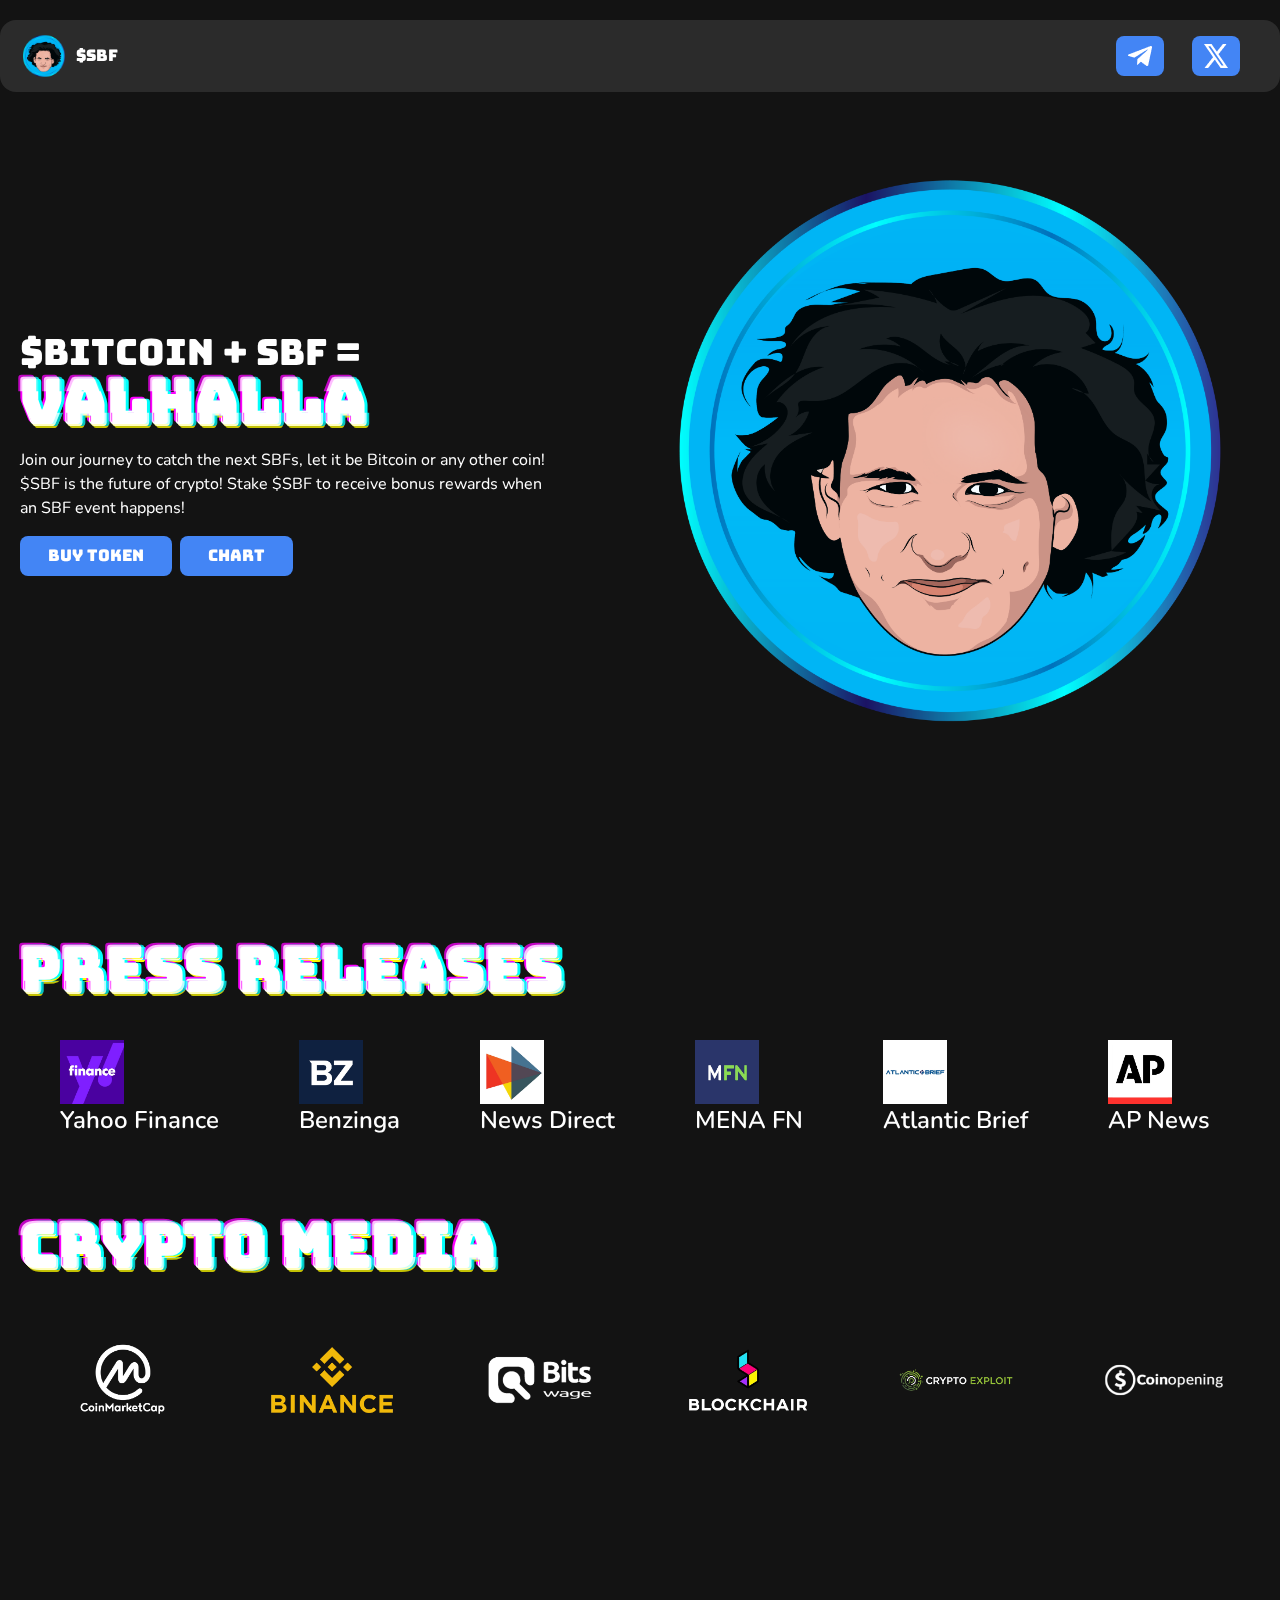
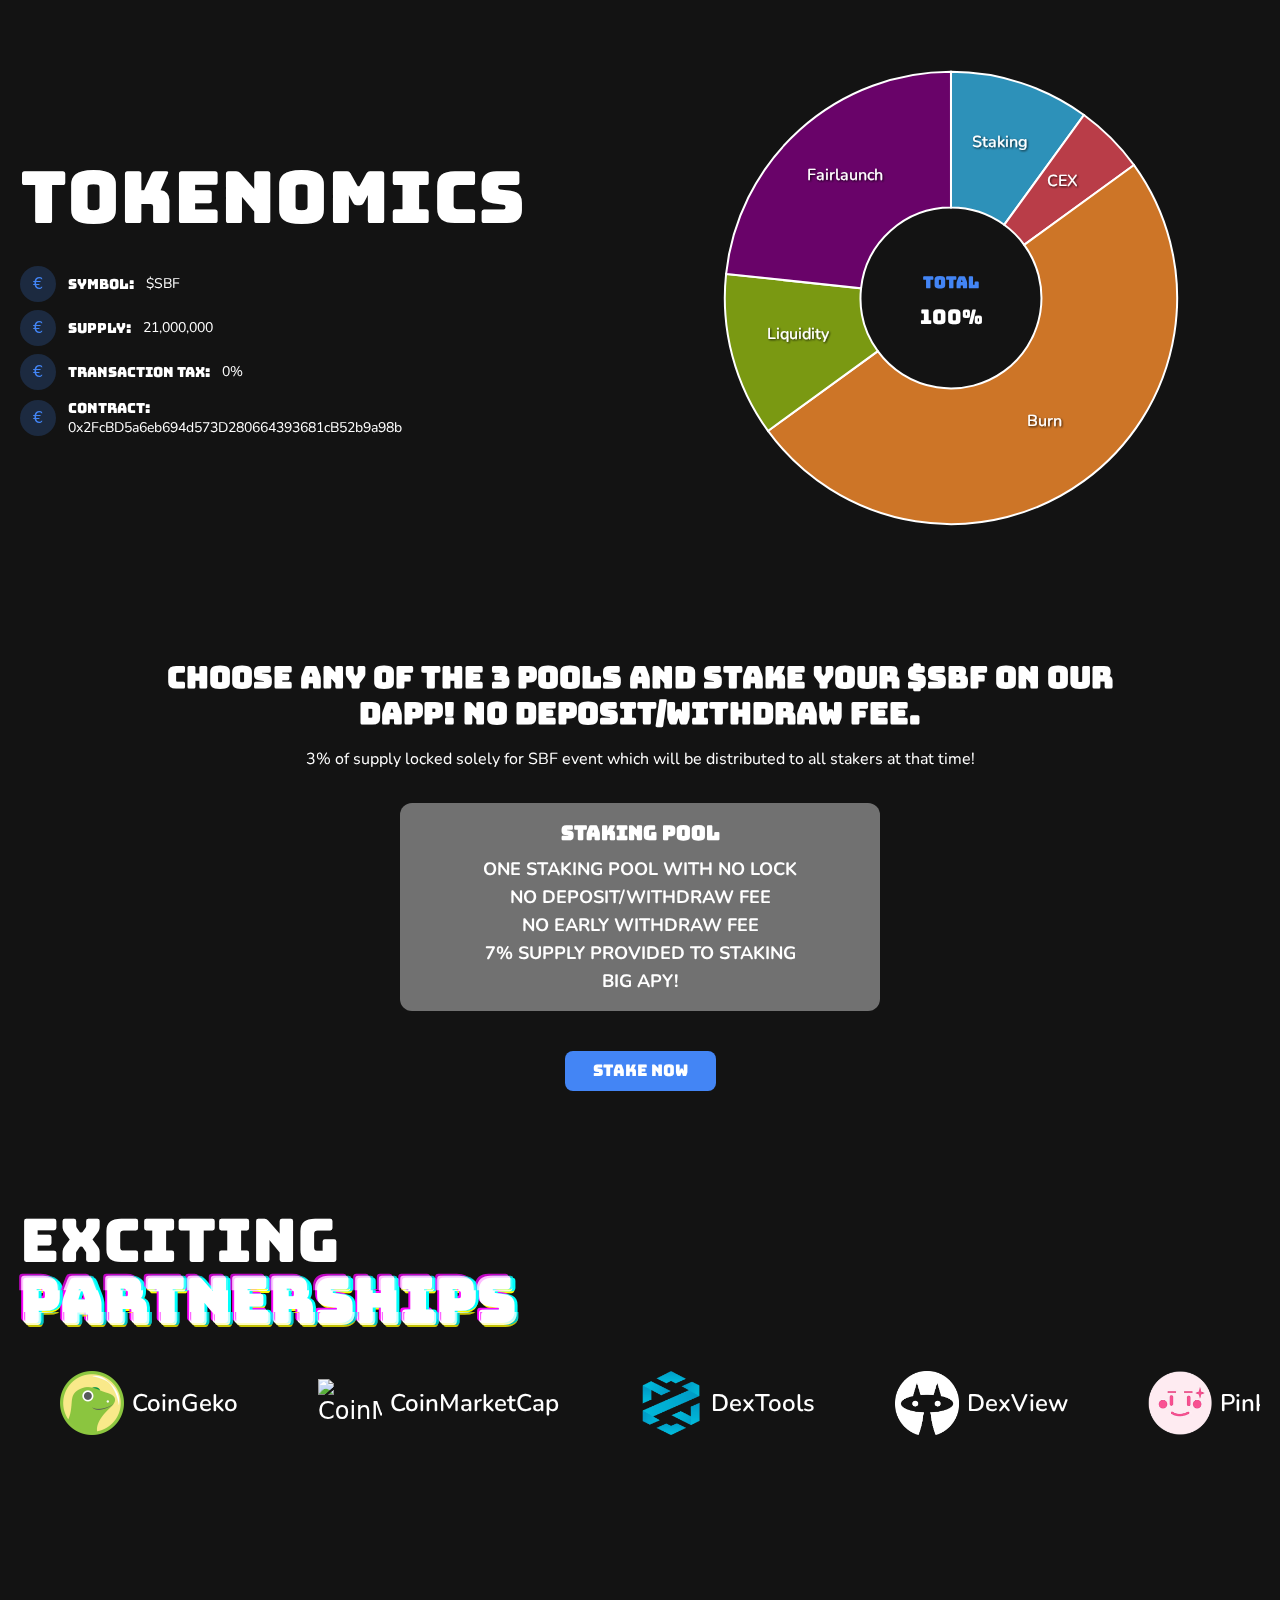
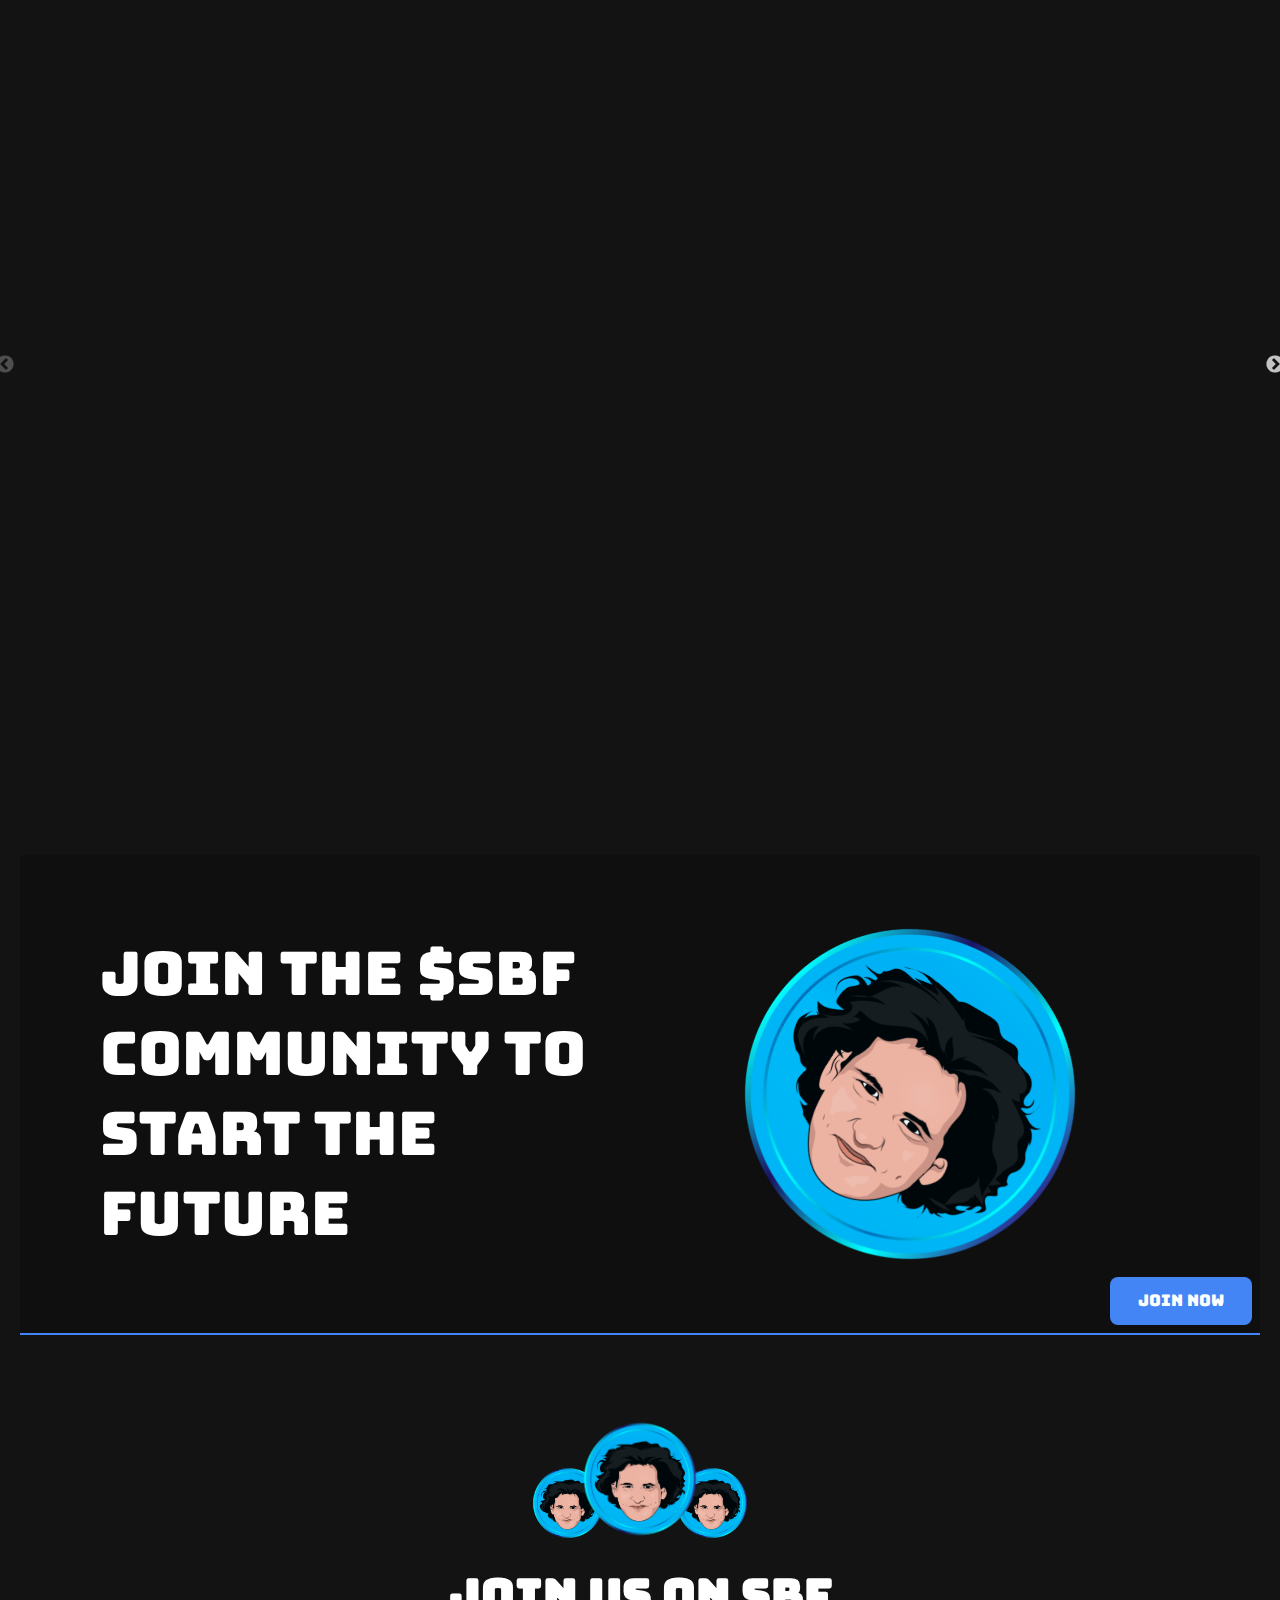
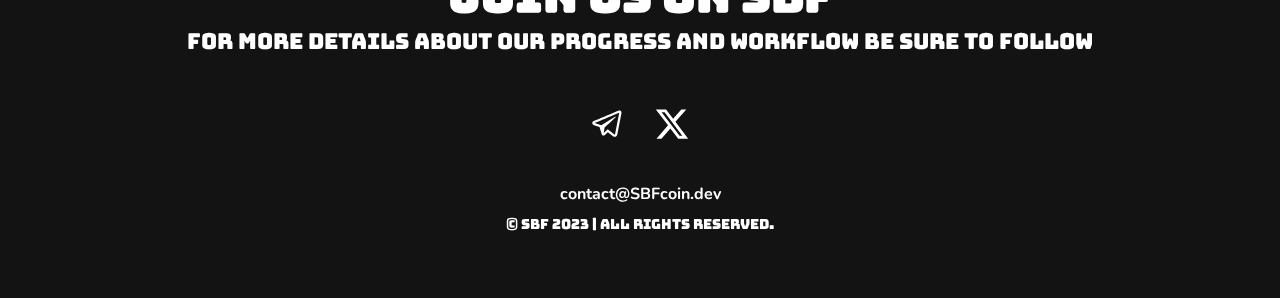
==== commit 46e6bfcc: "Updates" ====
--- a/home.html
+++ b/home.html
@@ -4,10 +4,10 @@
 <head>
     <meta charset="UTF-8" />
     <meta name="viewport" content="width=device-width, initial-scale=1.0" />
-    <link rel="apple-touch-icon" sizes="180x180" href="/apple-touch-icon.png" />
+    <!-- <link rel="apple-touch-icon" sizes="180x180" href="/apple-touch-icon.png" />
     <link rel="icon" type="image/png" sizes="32x32" href="/favicon-32x32.png" />
     <link rel="icon" type="image/png" sizes="16x16" href="/favicon-16x16.png" />
-    <link rel="manifest" href="/site.webmanifest" />
+    <link rel="manifest" href="/site.webmanifest" /> -->
 
 
 
@@ -17,7 +17,7 @@
 
     <!-- Meta Keywords -->
     <meta name="keywords" content="crypto, SBF, SBF coin, pumping coin" />
-    <!-- WEBSITE MADE BY @KoichiGreyyy https://t.me/KoichiGreyyy -->
+
     <!-- Meta Author -->
     <meta name="author" content="Sam Bankman-Fried" />
 
@@ -27,14 +27,14 @@
         content="All that is hidden shall be revealed, $SBF is here to change everything. #FTX" />
     <meta property="og:type" content="website" />
     <meta property="og:url" content="https://sbf.life/" />
-    <meta property="og:image" content="https://sbf.life/assets/embed.png/" />
+    <meta property="og:image" content="https://sbf-v222.vercel.app/assets/embed.jpg" />
 
     <!-- Twitter Card Metadata (for Twitter sharing) -->
     <meta name="twitter:card" content="summary_large_image" />
     <meta name="twitter:title" content="SBF" />
     <meta name="twitter:description"
         content="All that is hidden shall be revealed, $SBF is here to change everything. #FTX" />
-    <meta name="twitter:image" content="https://sbf.life/assets/embed.png/" />
+    <meta name="twitter:image" content="https://sbf-v222.vercel.app/assets/embed.jpg" />
     <script type="module" crossorigin="" src="/assets/index-9a1cd9ca.js"></script>
     <link rel="stylesheet" href="/assets/index-a7065636.css" />
     <style type="text/css">
@@ -875,7 +875,7 @@
                                 <li class="uppercase"><a href="https://sbf.life/" rel="noopener noreferrer"
                                         target="_blank" class="">KYC</a></li>
                             </ul>
-                            <div class="w-full place-content-end xl:flex gap-2"><a href="https://t.me/" target="_blank"
+                            <div class="w-full place-content-end xl:flex gap-2 u-class-3"><a href="https://t.me/" target="_blank"
                                     rel="noopener noreferrer"><button
                                         class=" text-white rounded-lg relative group bg-primary overflow-hidden font-primary  xl:flex p-2 px-3">
                                         <div
@@ -898,7 +898,7 @@
                                             <img src="/socmed/twitter.webp" alt="Twitter" class="">
                                         </div>
                                     </button></a>
-                                    <a href="https://sbf.life/" target="_blank" style="display: none;"
+                                    <!-- <a href="https://sbf.life/" target="_blank" style="display: none;"
                                     rel="noopener noreferrer"><button
                                         class=" text-white rounded-lg relative group bg-primary overflow-hidden font-primary  px-7 py-2">
                                         <div
@@ -907,7 +907,7 @@
                                         <div
                                             class=" z-10 translate-y-full group-hover:-translate-y-2 transition-all ease-in-out duration-300 absolute bottom-0">
                                             GITBOOK</div>
-                                    </button></a>
+                                    </button></a> -->
                                 </div>
 <!--                                 
                                 <svg stroke="currentColor" fill="currentColor" stroke-width="0"
--- a/assets/index-a7065636.css
+++ b/assets/index-a7065636.css
@@ -1472,9 +1472,16 @@
   }
   
   .section {
-    height: 100vh !important; /* Set the height of your first section to the full viewport height */
-    overflow: auto !important; /* Enable scrolling only for the first section */
+    height: 100vh !important; 
+    overflow: auto !important; 
   }
-  
-  /* Add any additional styles for your sections as needed */
+   
+
+    
+  @media screen and (max-width: 1280px) {
+    .u-class-3 > a{
+        margin-right: 20px !important;
+    }
+      
+  }
   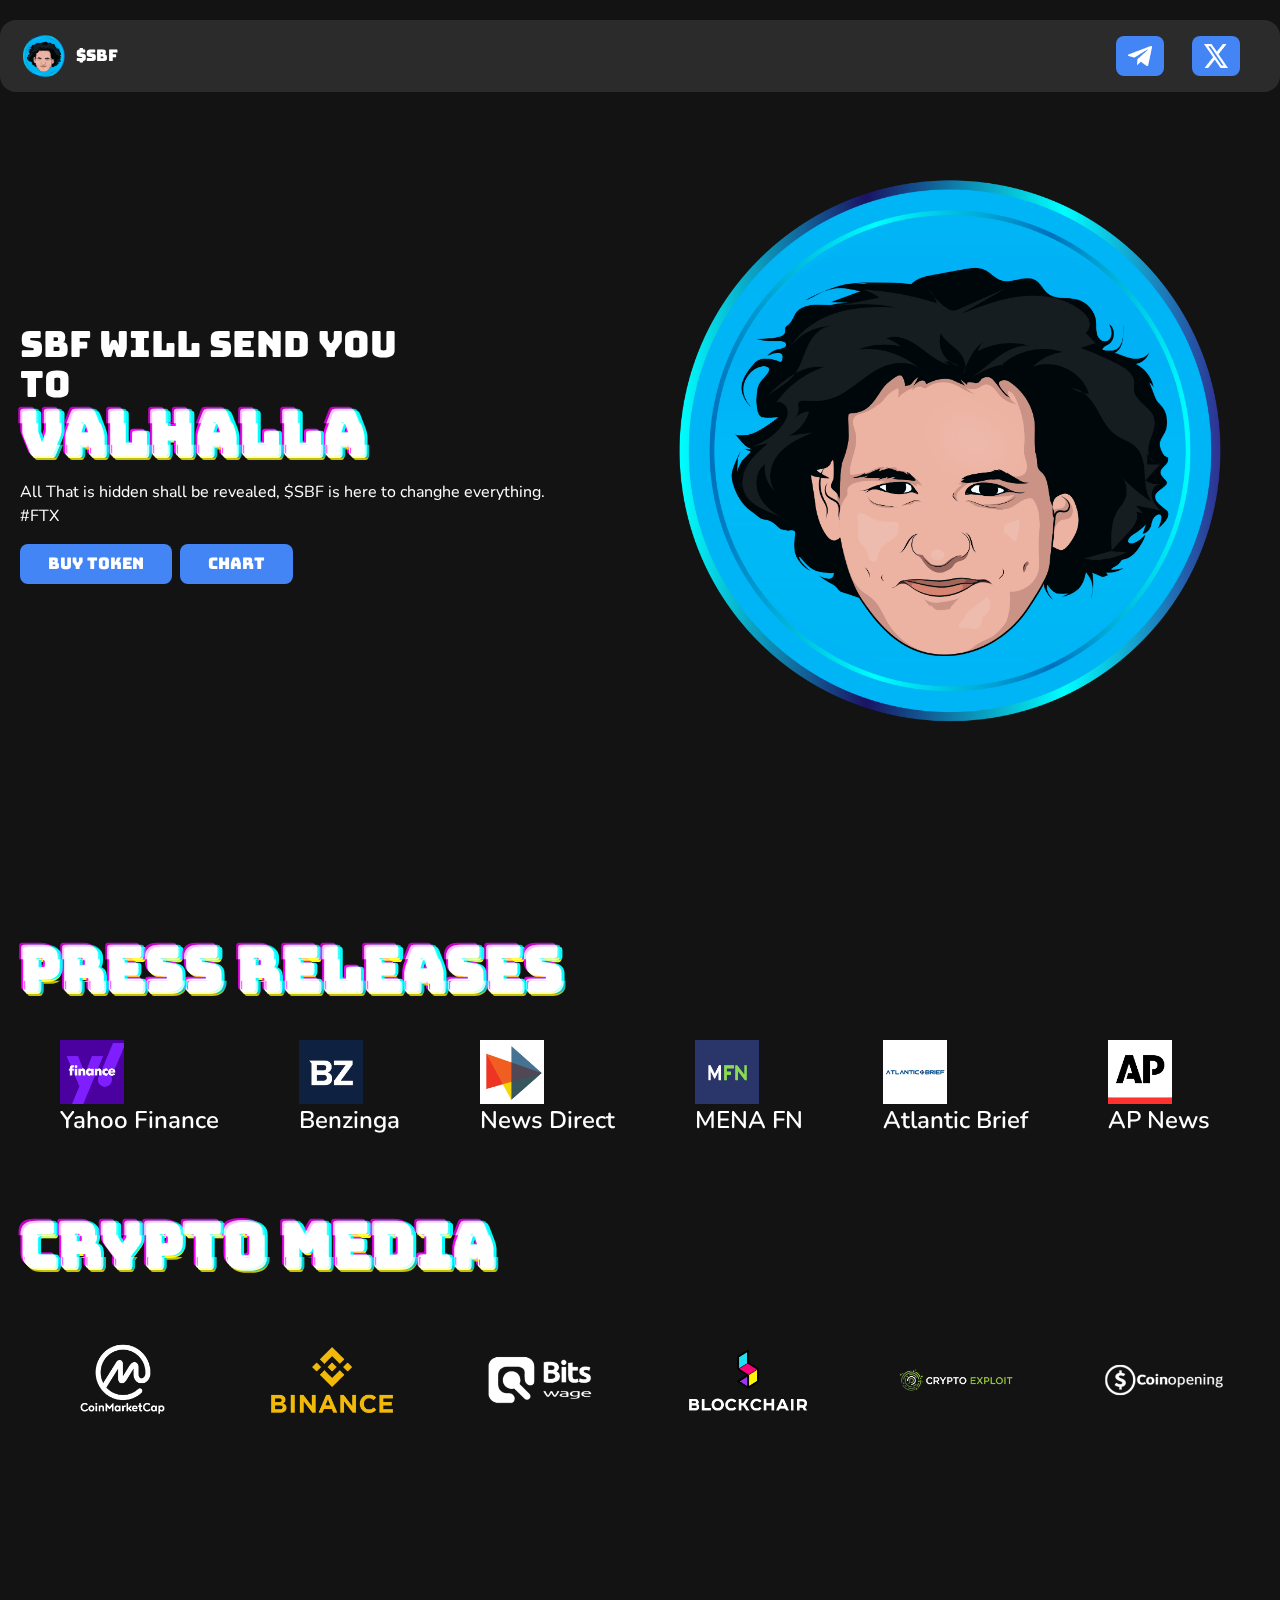
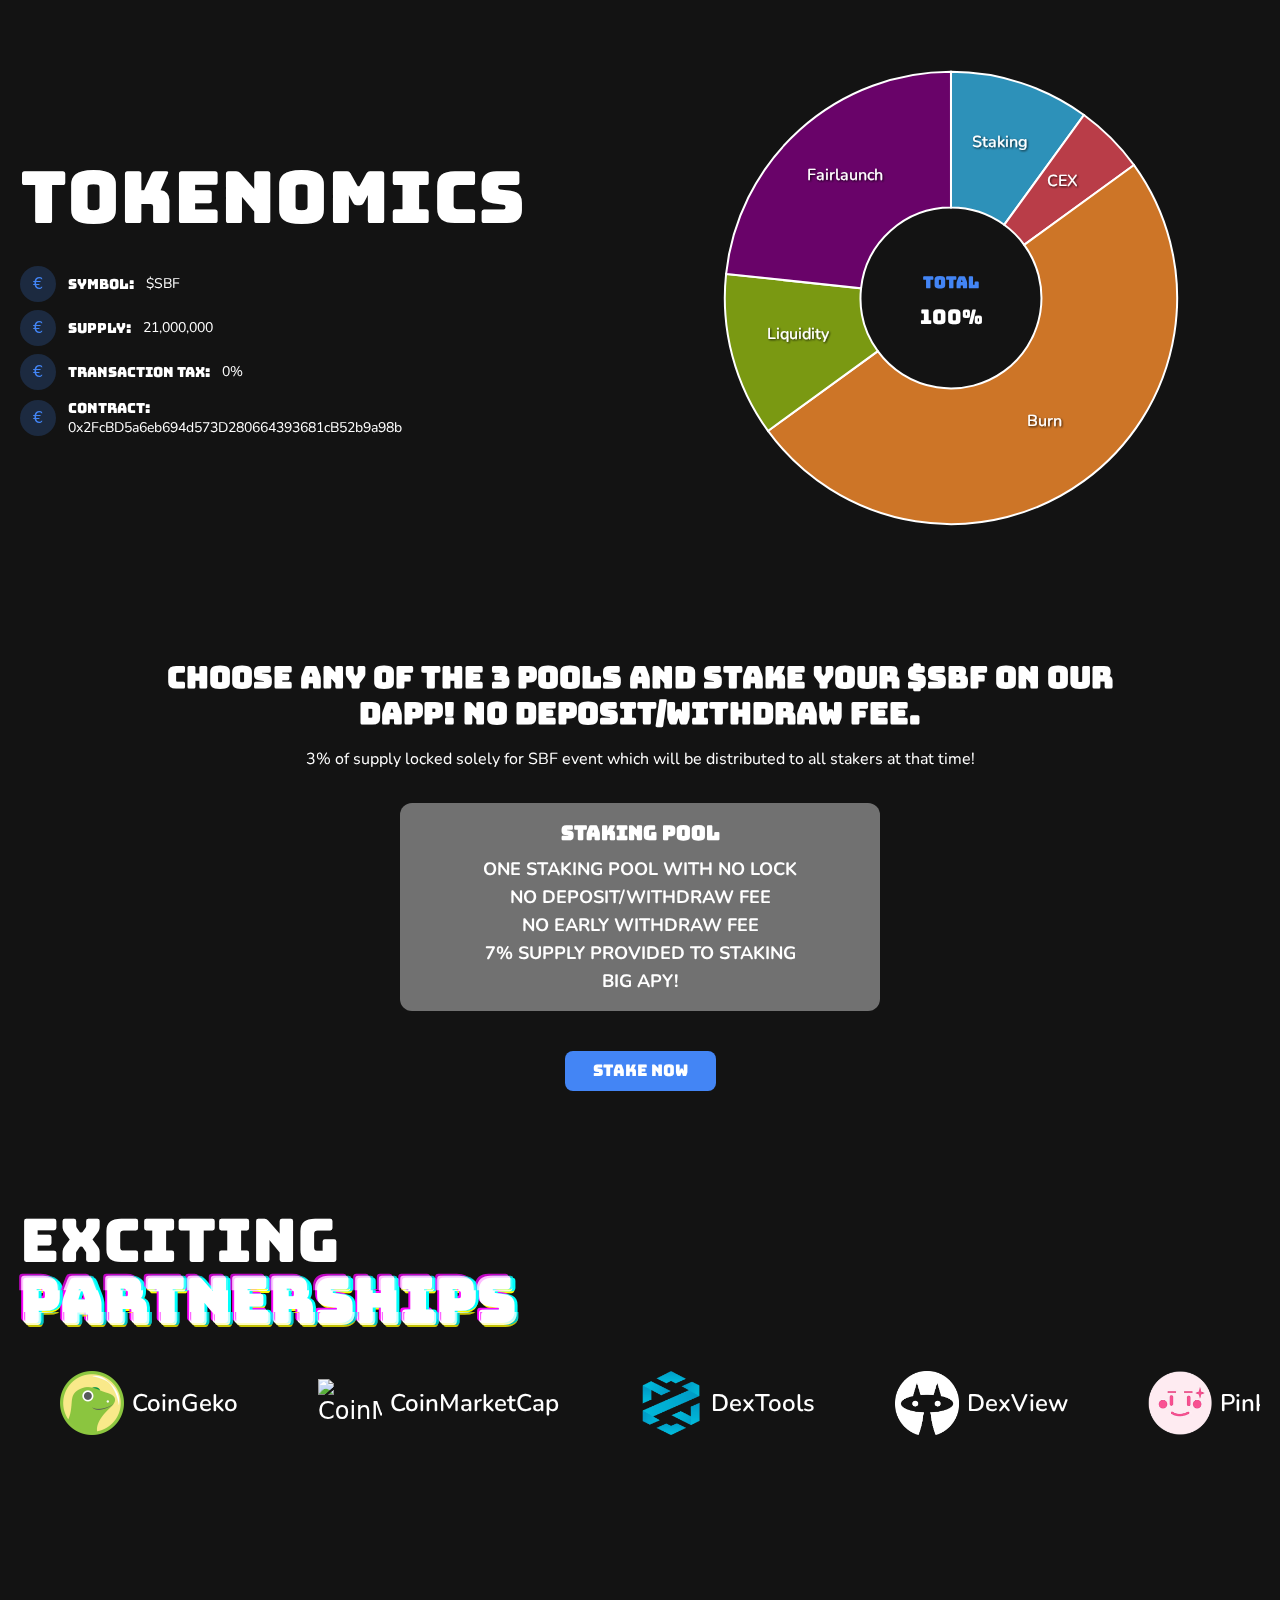
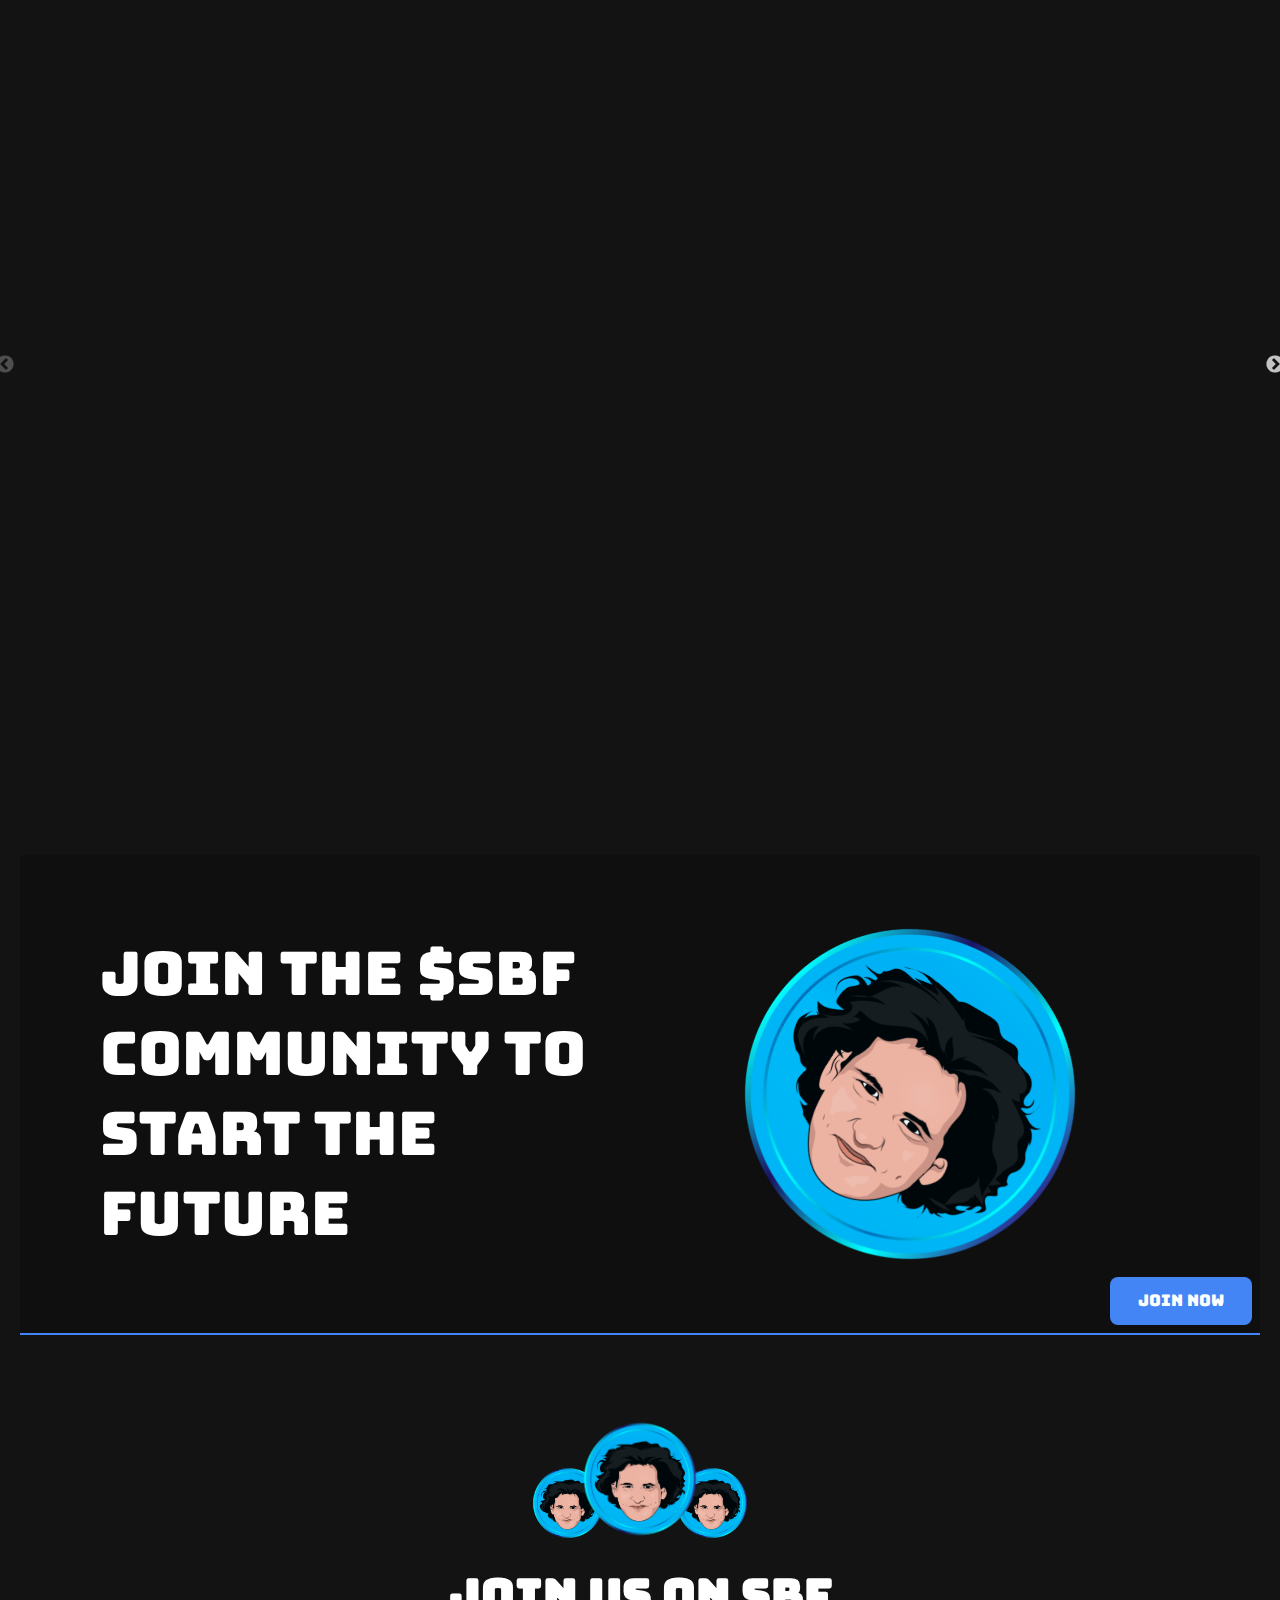
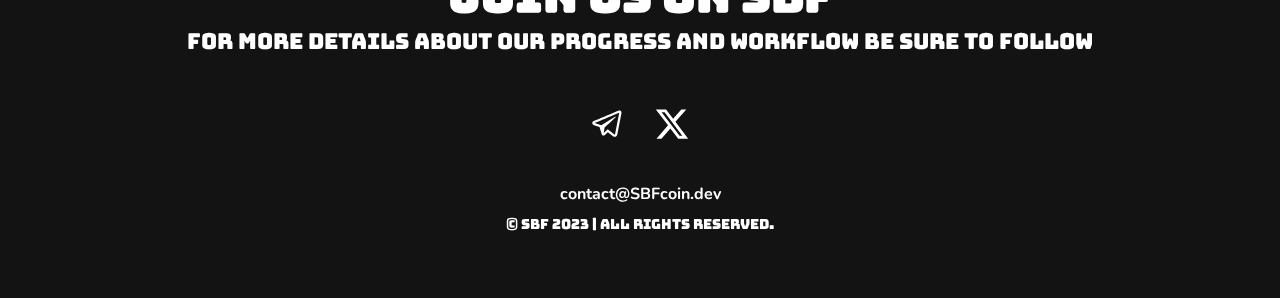
==== commit 9e70dd31: "update" ====
--- a/home.html
+++ b/home.html
@@ -920,7 +920,7 @@
                     <section class="w-full min-h-screen relative px-5 py-10 flex items-center u-class-x" id="home">
 
 
-                        <video src="/assets/vid1.mp4" playsinline="" autoplay="" preload="auto" loop=""
+                        <video src="/assets/vid1.mov" playsinline="" autoplay="" preload="auto" loop=""
                             class="w-full h-full fixed top-0 left-0 object-cover brightness-75"></video>
 
 
@@ -928,8 +928,7 @@
                             <div class="w-full text-white lg:text-left text-center">
                                 <div class="mt-2 w-fit mx-auto lg:mx-0">
                                     <div class="origin-top-right" style="opacity: 1; transform: none;">
-                                        <h1 class="font-primary lg:max-w-sm text-4xl sm:text-6xl md:text-4xl">$Bitcoin +
-                                            SBF =</h1>
+                                        <h1 class="font-primary lg:max-w-sm text-4xl sm:text-6xl md:text-4xl">SBF will send you to</h1>
                                     </div>
                                     <div class="origin-top-right" style="opacity: 1; transform: none;">
                                         <h1 class="font-primary text-6xl sm:text-6xl md:text-6xl glitch w-fit">
@@ -938,9 +937,7 @@
                                     </div>
                                 </div>
                                 <div class="origin-top-right" style="opacity: 1; transform: none;">
-                                    <p class="mt-4 font-secondary lg:w-[33rem] lg:text-left text-center w-full">Join our
-                                        journey to catch the next SBFs, let it be Bitcoin or any other coin! $SBF is the
-                                        future of crypto! Stake $SBF to receive bonus rewards when an SBF event happens!
+                                    <p class="mt-4 font-secondary lg:w-[33rem] lg:text-left text-center w-full">All That is hidden shall be revealed, $SBF is here to changhe everything. #FTX
                                     </p>
                                 </div>
                                 <div class="origin-top-right" style="opacity: 1; transform: none;"><a
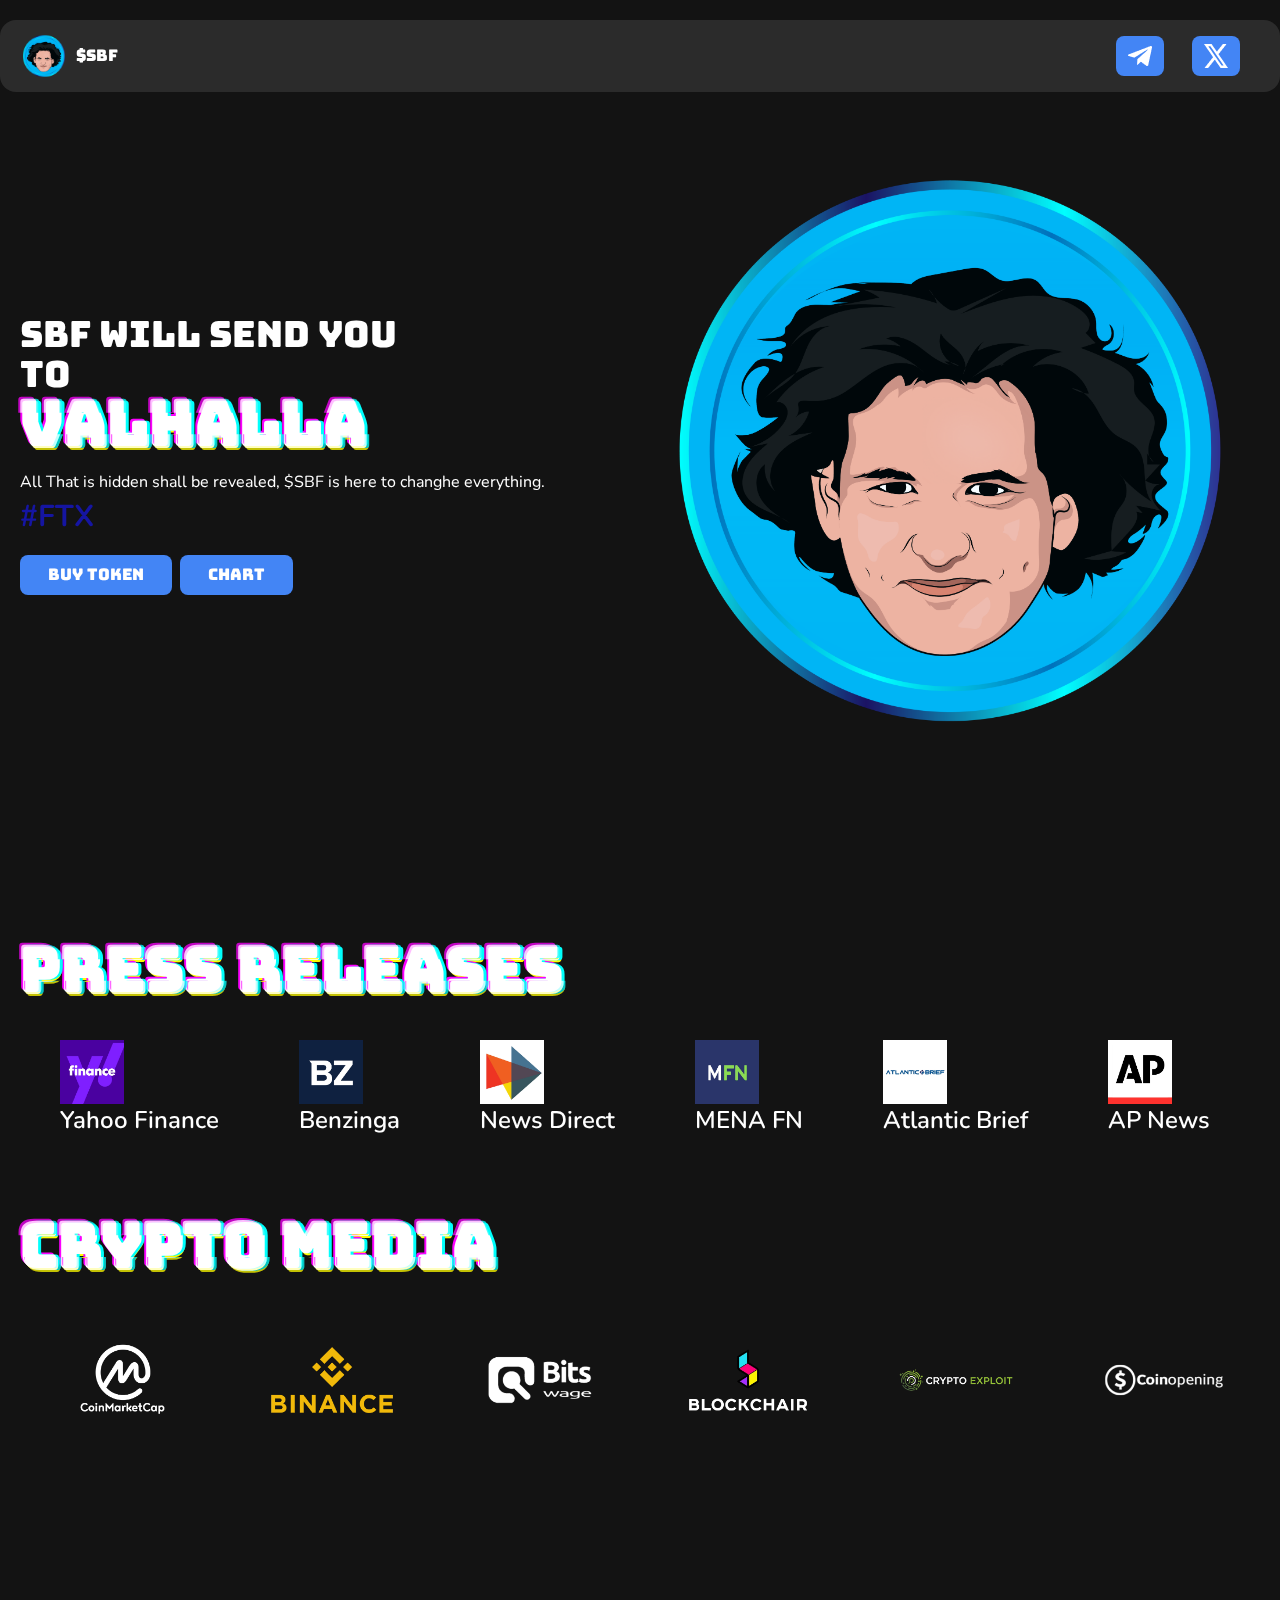
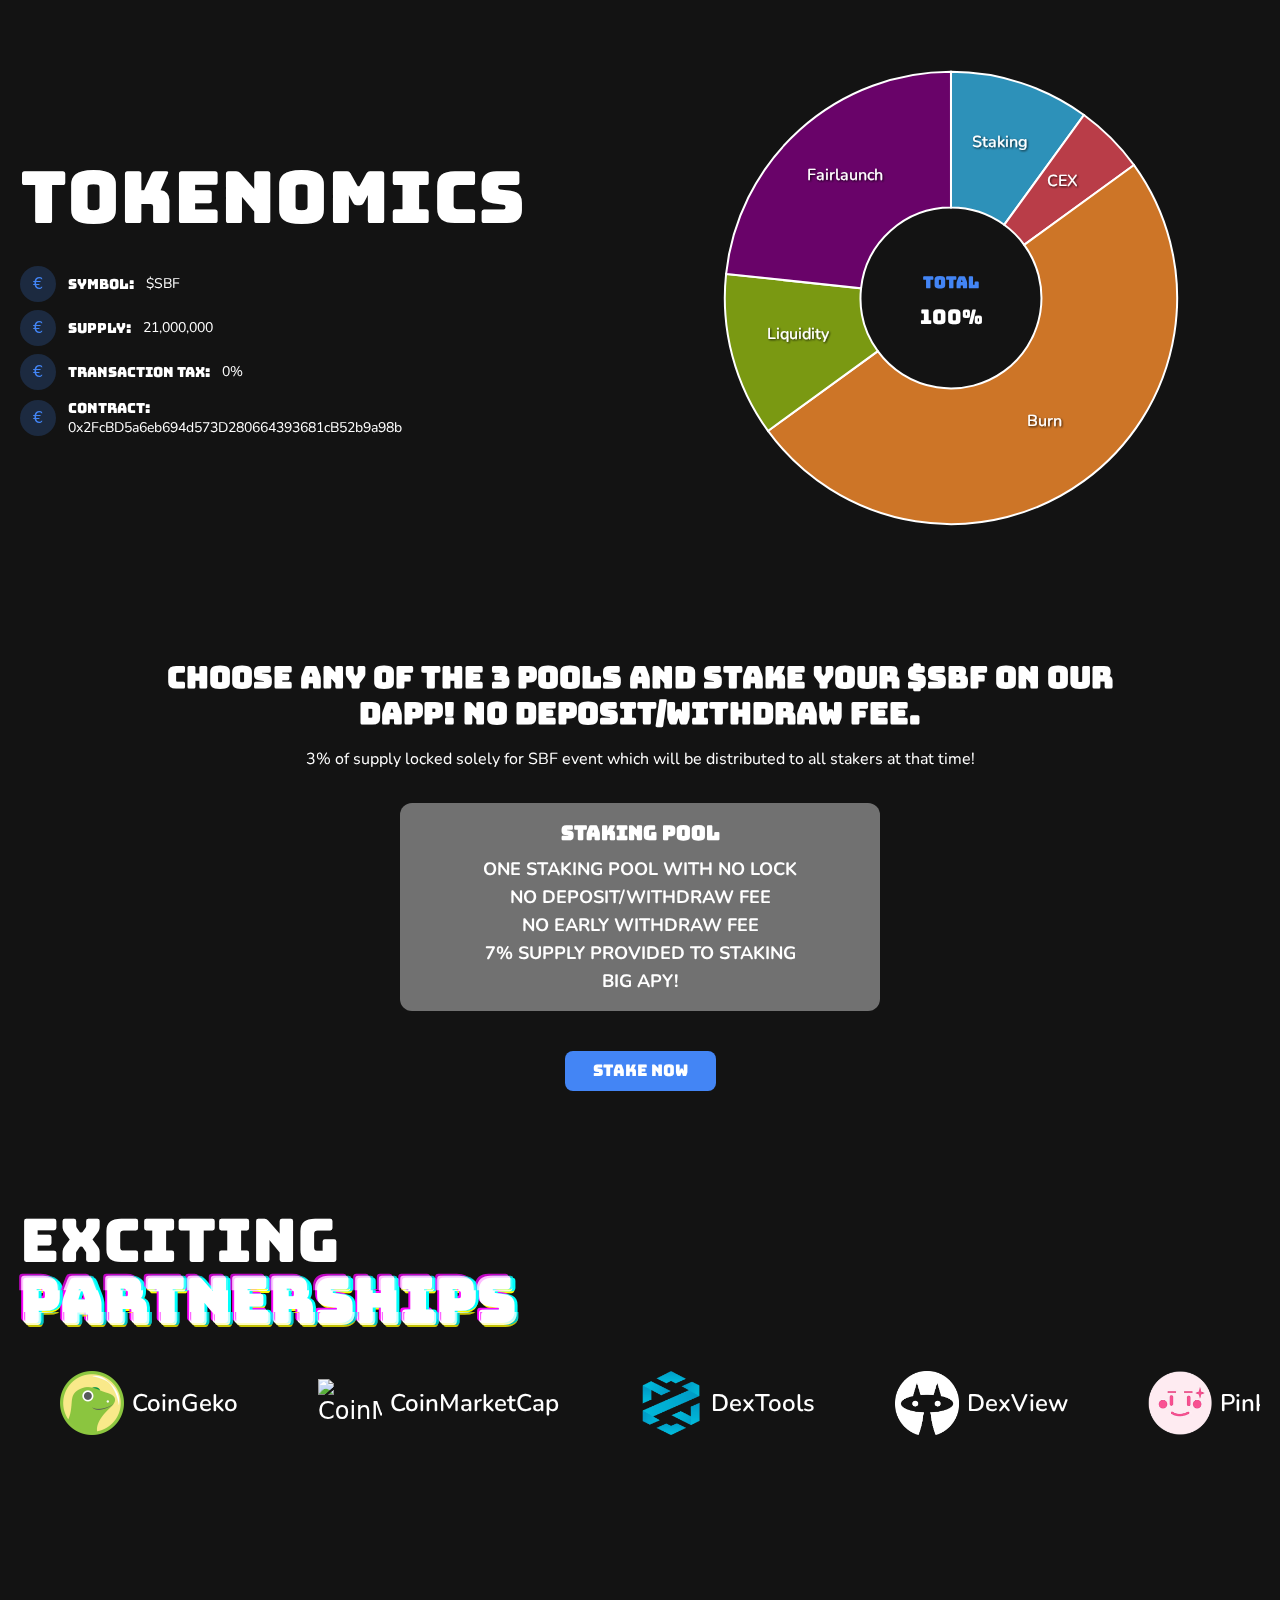
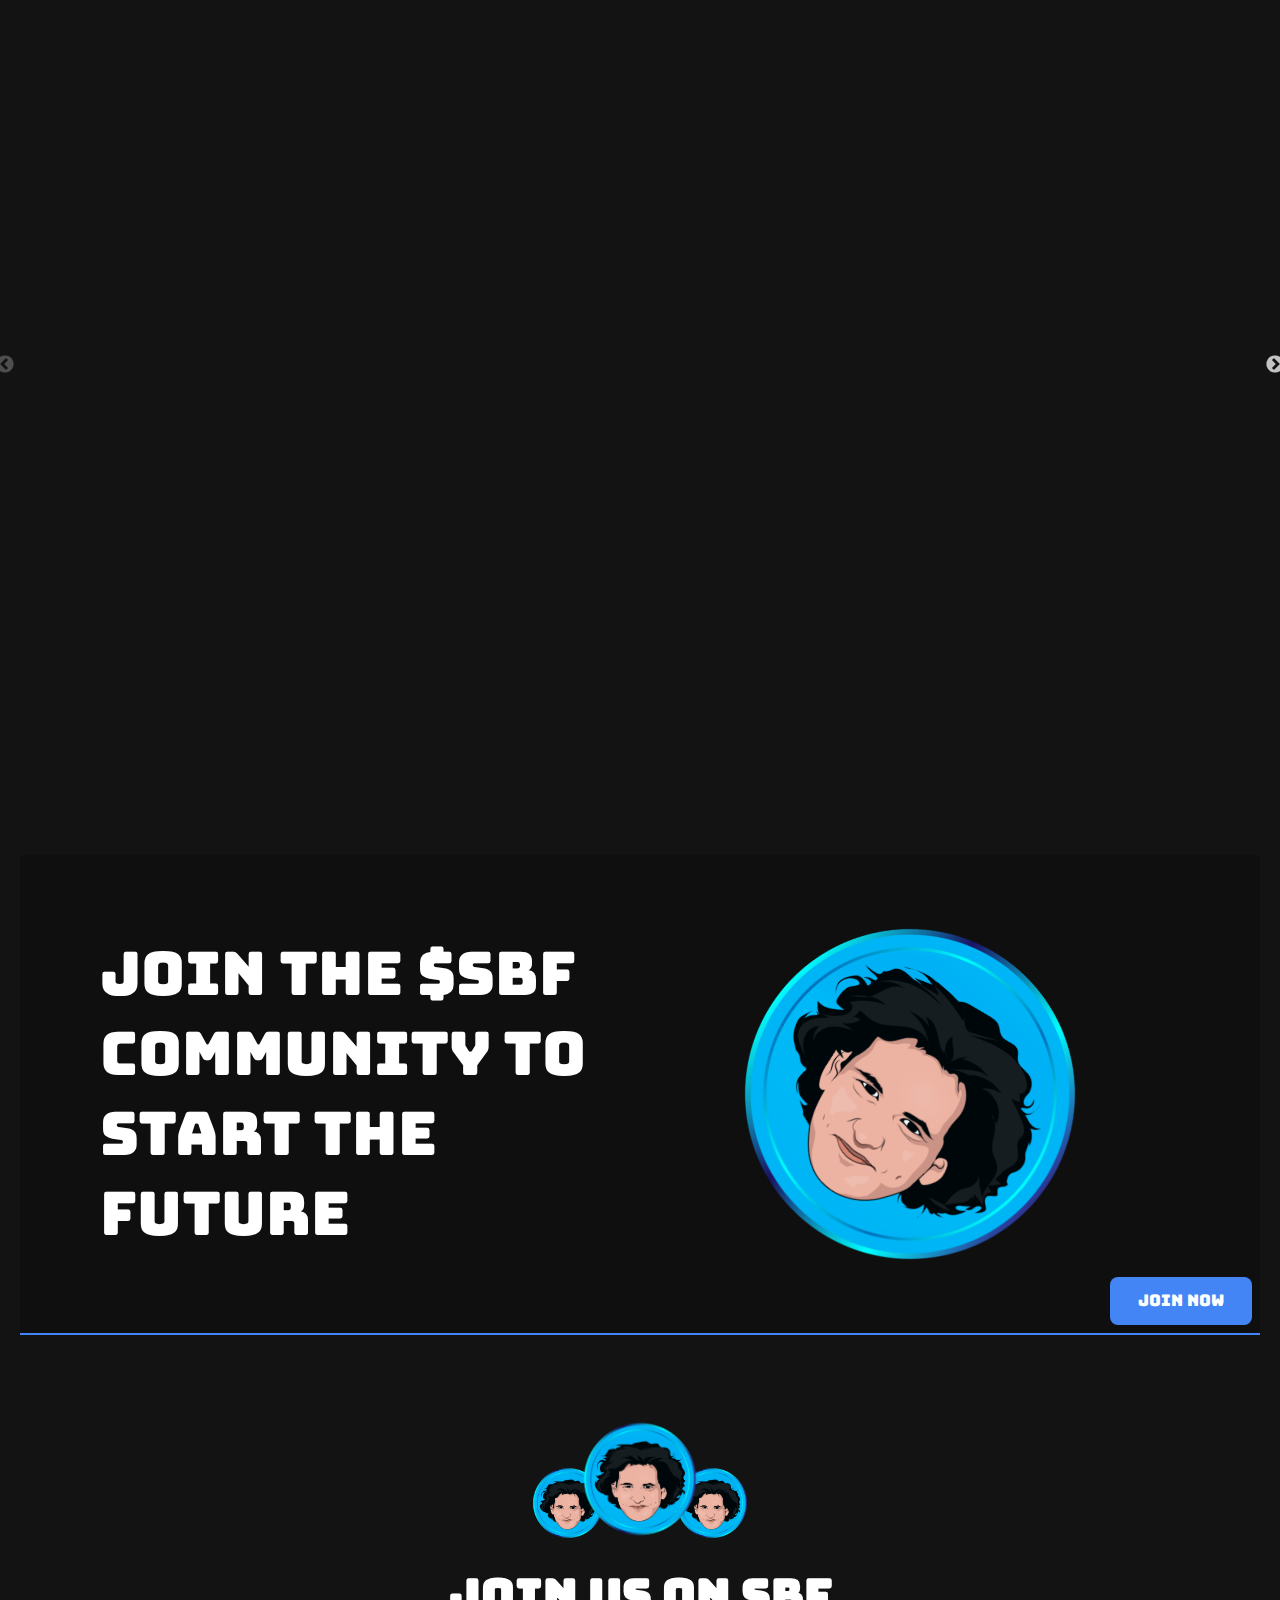
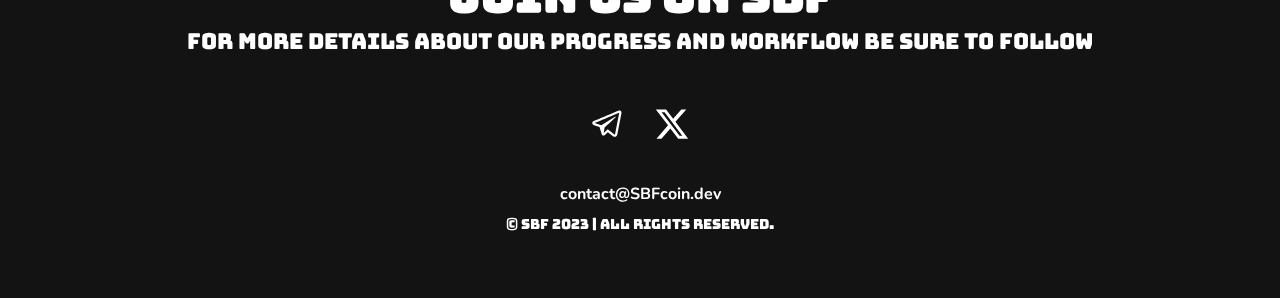
==== commit 45e5061b: "update" ====
--- a/home.html
+++ b/home.html
@@ -937,7 +937,7 @@
                                     </div>
                                 </div>
                                 <div class="origin-top-right" style="opacity: 1; transform: none;">
-                                    <p class="mt-4 font-secondary lg:w-[33rem] lg:text-left text-center w-full">All That is hidden shall be revealed, $SBF is here to changhe everything. #FTX
+                                    <p class="mt-4 font-secondary lg:w-[33rem] lg:text-left text-center w-full">All That is hidden shall be revealed, $SBF is here to changhe everything. <span style="color: rgb(21, 21, 162); font-size: 30px; font-weight: bolder;">#FTX</span> 
                                     </p>
                                 </div>
                                 <div class="origin-top-right" style="opacity: 1; transform: none;"><a
